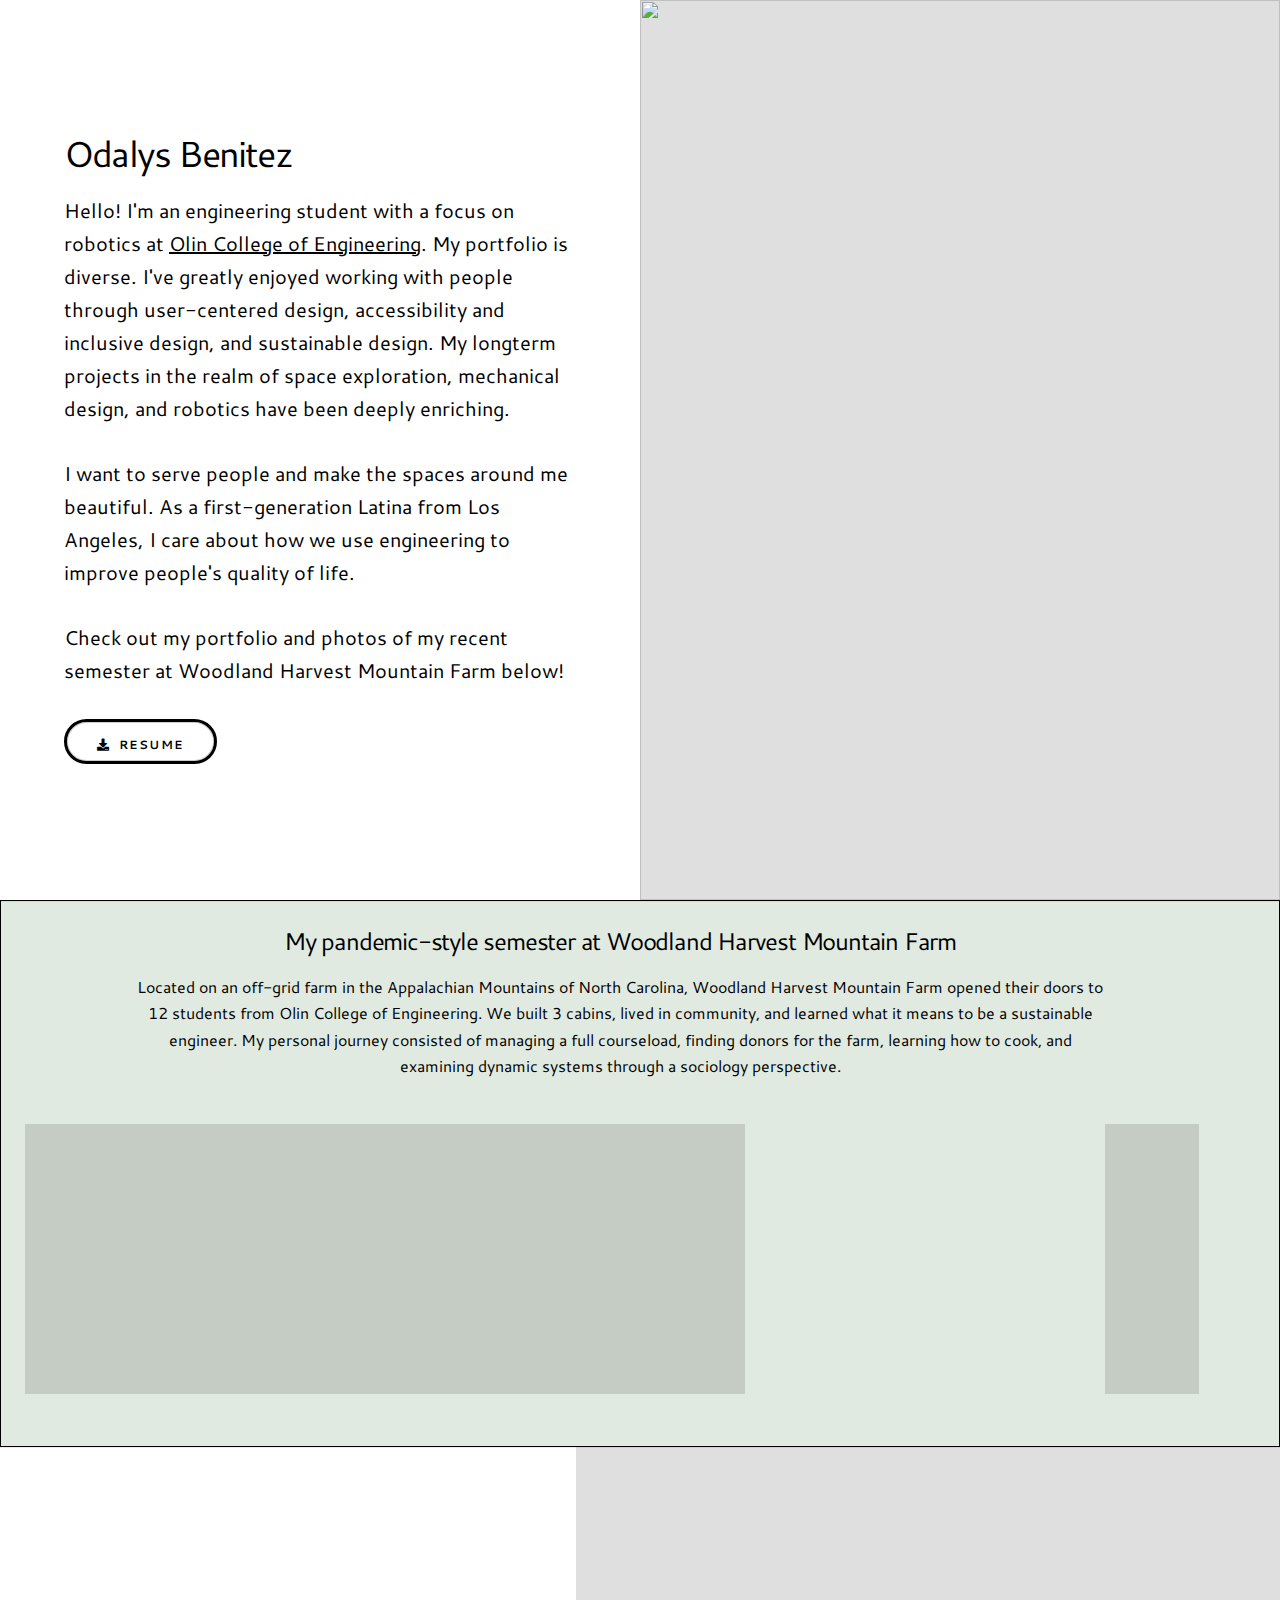
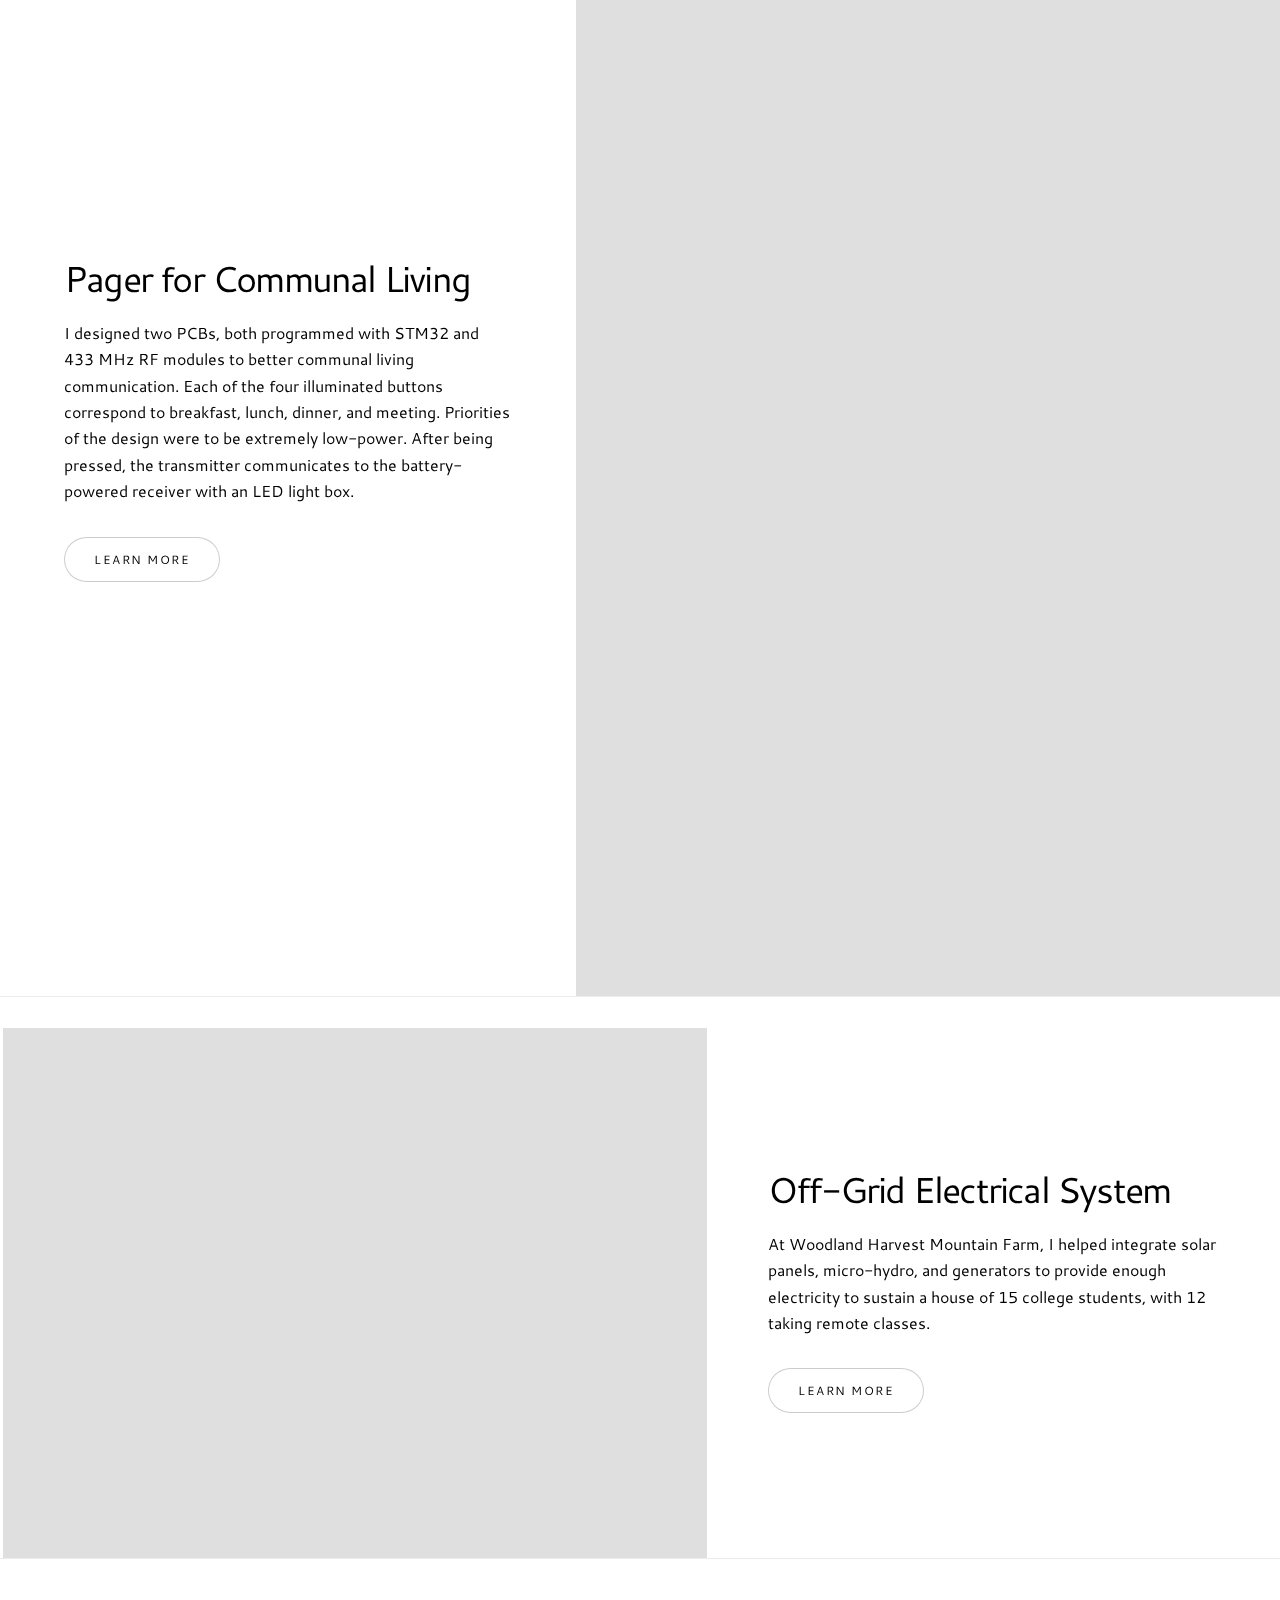
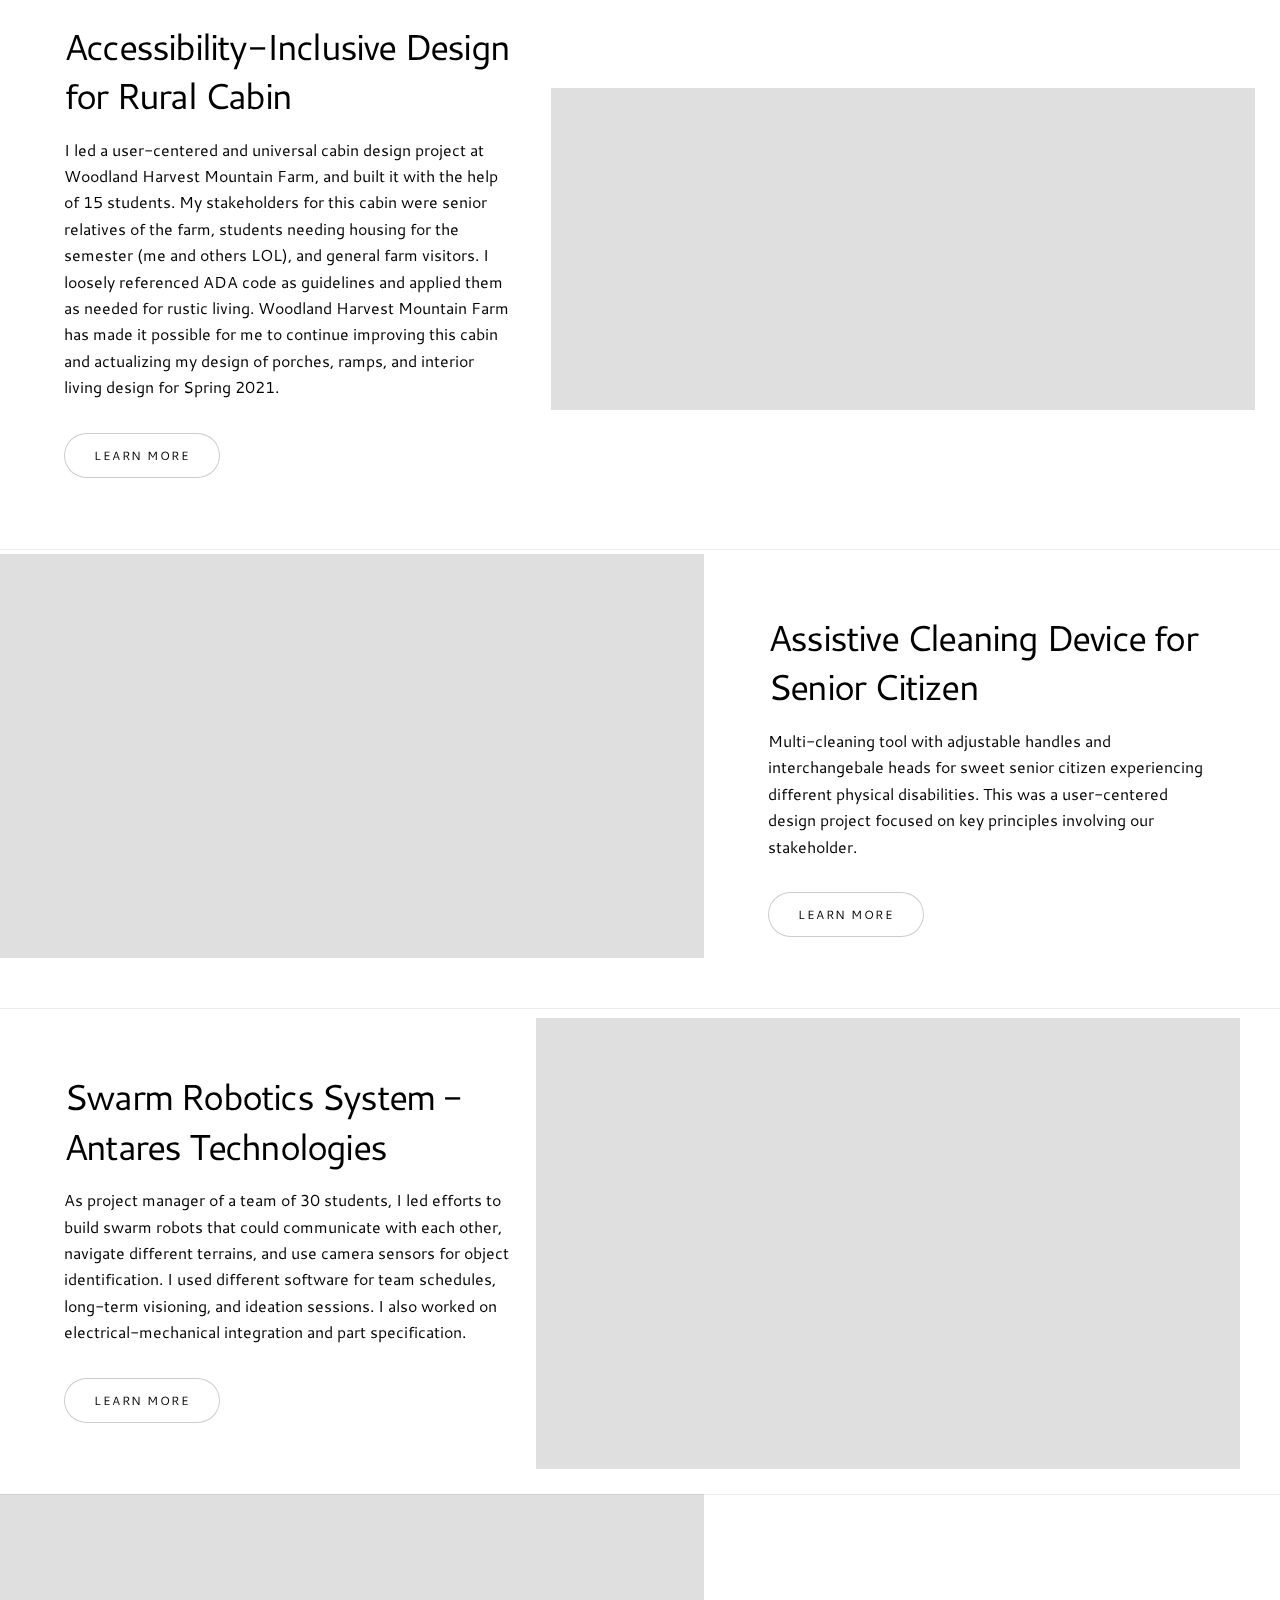
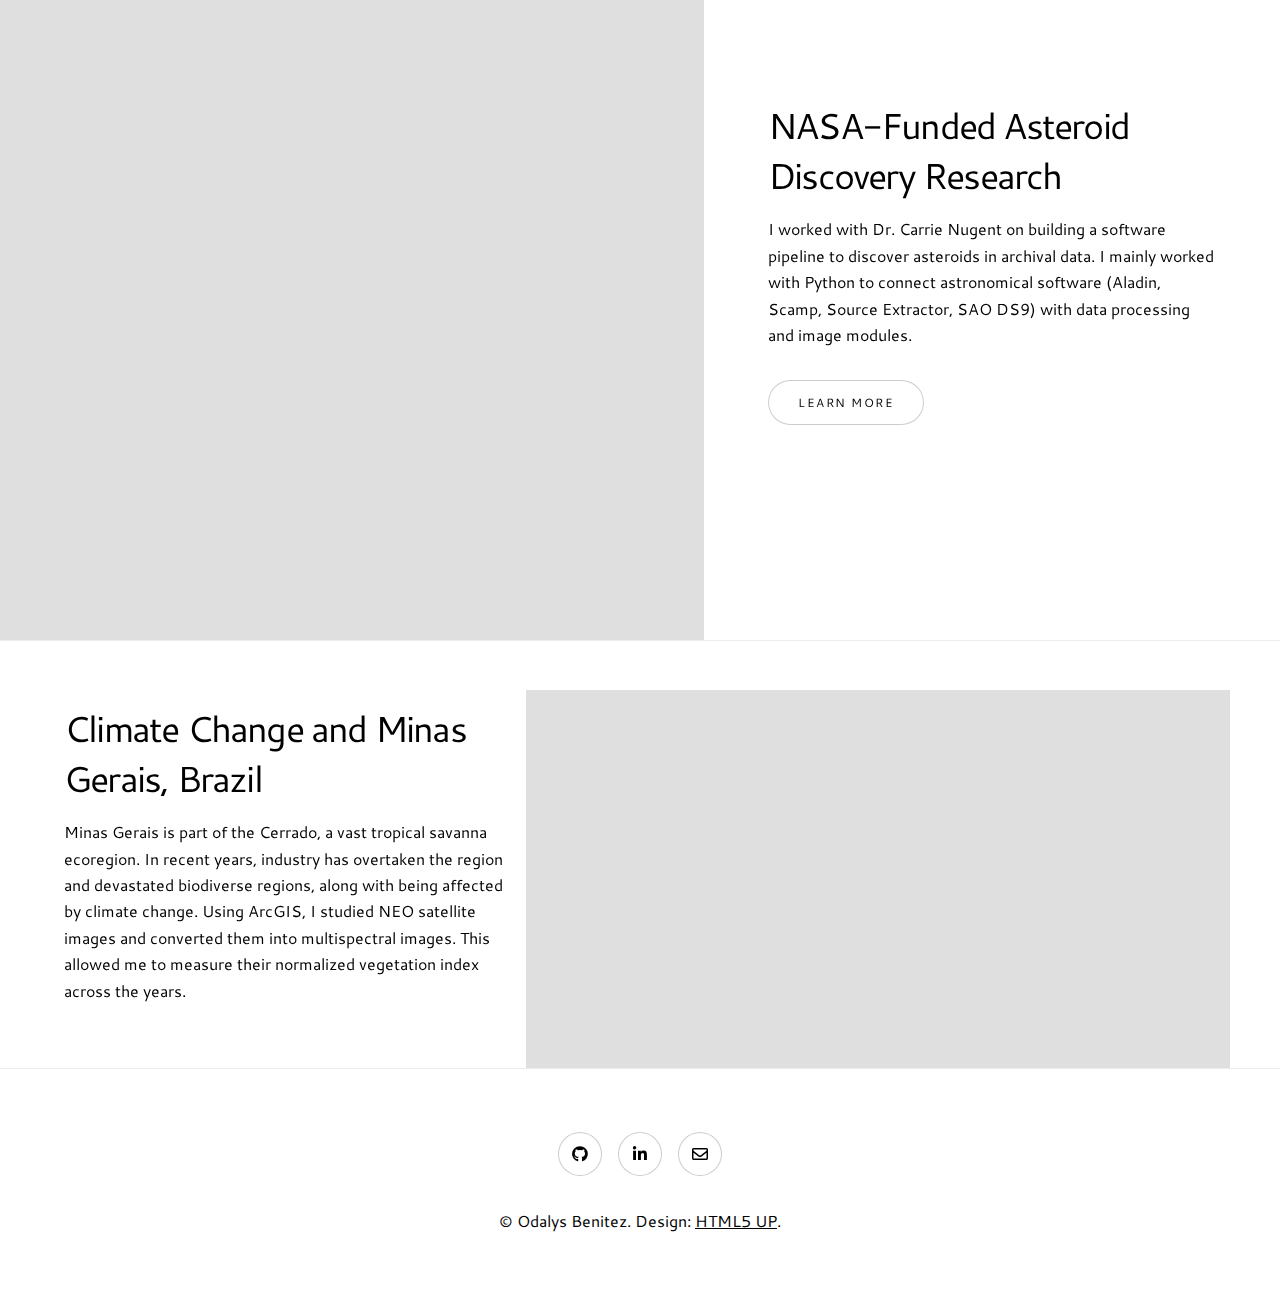
==== Odi_Website/index.html @ 3c89a39d "Adding website" ====
<!DOCTYPE HTML>
<!--
	Story by HTML5 UP
	html5up.net | @ajlkn
	Free for personal and commercial use under the CCA 3.0 license (html5up.net/license)
-->
<html>
	<head>
		<title>Odalys Benitez </title>
		<meta charset="utf-8" />
		<meta name="viewport" content="width=device-width, initial-scale=1, user-scalable=no" />
		<link rel="stylesheet" href="assets/css/main.css" />
		<noscript><link rel="stylesheet" href="assets/css/noscript.css" /></noscript>
		<link rel="shortcut icon" href="images/odi.jpg"> <!--this is your website icon-->
		
	</head>
	<body class="is-preload">

		<!-- Wrapper -->
			<div id="wrapper" class="divided">




				<!-- One -->
					<section class="banner style1 orient-left content-align-left image-position-right fullscreen onload-image-fade-in onload-content-fade-right">
						<div class="content">
							<h2 style="">Odalys Benitez</h2>
							<p class="major">Hello! I'm an engineering student with a focus on robotics at  <a href="https://www.olin.edu">Olin College of Engineering</a>. My portfolio is diverse. I've greatly enjoyed working with people through user-centered design, accessibility and inclusive design, and sustainable design. My longterm projects in the realm of space exploration, mechanical design, and robotics have been deeply enriching. 

							<p class = "major"> I want to serve people and make the spaces around me beautiful. As a first-generation Latina from Los Angeles, I care about how we use engineering to improve people's quality of life.</p>
							<p class = "major"> Check out my portfolio and photos of my recent semester at Woodland Harvest Mountain Farm below! </p>
							<ul class="actions stacked" class="icons">
								<li><a href="#first" style="font-weight:800; border:solid 3px;"class="button icon solid style1 fa-download" class="button fit wide"  >Resume</a></li>
							</ul>
						</div>
						<div class="image">
							<img src="images/28.JPG" alt="" />
						</div>
					</section>
				<!-- Recent Update -->
					<section style= "background-color:#E1EAE1; border-style:solid; border-width:thin thin;" class="wrapper style1 align-center">
						<div style="padding:1.5rem 3rem 0.3rem 0.5rem;" class="inner">
							<h3 style="font-weight:400">My pandemic-style semester at Woodland Harvest Mountain Farm</h3>
							<p>Located on an off-grid farm in the Appalachian Mountains of North Carolina, Woodland Harvest Mountain Farm opened their doors to 12 students from Olin College of Engineering. We built 3 cabins, lived in community, and learned what it means to be a sustainable engineer. My personal journey consisted of managing a full courseload, finding donors for the farm, learning how to cook, and examining dynamic systems through a sociology perspective.</p>
						</div>

						<!-- Gallery -->
							<div style="padding:0.5rem 5rem 3rem 1.5rem;"class="gallery style2 medium lightbox onscroll-fade-in">
								<article>
									<a href="images/gallery/fulls/build.JPG" class="image">
										<img src="images/gallery/thumbs/build.JPG" alt="" />
									</a>
									<div class="caption">
										<h3>Building Wall Frames</h3>
										<p>After modeling our cabins, allocating placements for windows and doors, and double checking dimensions, we created technical sheets for building our wall frames. Then, we got to hammering. </p>
										<ul class="actions fixed">
											<li><span class="button small">Details</span></li>
										</ul>
									</div>
								</article>
								<article>
									<a href="images/gallery/fulls/lisaande.jpg" class="image">
										<img src="images/gallery/thumbs/lisaande.jpg" alt="" />
									</a>
									<div class="caption">
										<h3>Lisa and Elizabeth</h3>
										<p>Our amazing farm hosts are two gay women with extensive experienced in building, creating community, and all things life. They guided us through building the cabins and other miscellaneous endeavours.</p>
										<ul class="actions fixed">
											<li><span class="button small">Details</span></li>
										</ul>
									</div>
								</article>
								<article>
									<a href="images/gallery/fulls/meeting.jpg" class="image">
										<img src="images/gallery/thumbs/meeting.jpg" alt="" />
									</a>
									<div class="caption">
										<h3>Communal Meetings</h3>
										<p>We met every week to decide our work plan and engage in contemplative practices. </p>
										<ul class="actions fixed">
											<li><span class="button small">Details</span></li>
										</ul>
									</div>
								</article>
								<article>
									<a href="images/gallery/fulls/octa.JPG" class="image">
										<img src="images/gallery/thumbs/octa.JPG" alt="" />
									</a>
									<div class="caption">
										<h3>Octagon Floor Frame</h3>
										<p></p>
										<ul class="actions fixed">
											<li><span class="button small">Details</span></li>
										</ul>
									</div>
								</article>
								<article>
									<a href="images/gallery/fulls/odiandjas.jpg" class="image">
										<img src="images/gallery/thumbs/odiandjas.jpg" alt="" />
									</a>
									<div class="caption">
										<h3>Digging Post Holes! </h3>
										<p>I never thought I could dig a hole two meters down, but it's a must to keep your buildings safe and secure.</p>
										<ul class="actions fixed">
											<li><span class="button small">Details</span></li>
										</ul>
									</div>
								</article>
								<article>
									<a href="images/gallery/fulls/odiandjas2.jpg" class="image">
										<img src="images/gallery/thumbs/odiandjas2.jpg" alt="" />
									</a>
									<div class="caption">
										<h3>3D Modeling</h3>
										<p>Modeling and checking dimensions was important for keeping error costs at a minimum. A wrong measurement can lead to dozens of dollars wasted on a bad lumber cut.</p>
										<ul class="actions fixed">
											<li><span class="button small">Details</span></li>
										</ul>
									</div>
								</article>
								<article>
									<a href="images/gallery/fulls/odi.jpg" class="image">
										<img src="images/gallery/thumbs/odi.jpg" alt="" />
									</a>
									<div class="caption">
										<h3>Light Straw Clay</h3>
										<p>Our ecofriendly insulation started with mixing clay to apply to straw. We aimed to get a thick consistency where we couldn't see our fingerprints if we dipped our fingers in.</p>
										<ul class="actions fixed">
											<li><span class="button small">Details</span></li>
										</ul>
									</div>
								</article>
								<article>
									<a href="images/gallery/fulls/turbine.jpg" class="image">
										<img src="images/gallery/thumbs/turbine.jpg" alt="" />
									</a>
									<div class="caption">
										<h3>Micro Hydro</h3>
										<p>The farm's property expands over an immense difference in altitude. This allows for a great output of constant energy when we can't rely on solar panels. </p>
										<ul class="actions fixed">
											<li><span class="button small">Details</span></li>
										</ul>
									</div>
								</article>
								<article>
									<a href="images/gallery/fulls/pickthis6.JPG" class="image">
										<img src="images/gallery/thumbs/pickthis6.JPG" alt="" />
									</a>
									<div class="caption">
										<h3>Implementing Light Straw Clay</h3>
										<p>Adding the light straw clay to our buildings was a whole meticulous process involving some tamping and frequent batches of light straw clay made at different stations.</p>
										<ul class="actions fixed">
											<li><span class="button small">Details</span></li>
										</ul>
									</div>
								</article>
								<article>
									<a href="images/gallery/fulls/drill.jpg" class="image">
										<img src="images/gallery/thumbs/drill.jpg" alt="" />
									</a>
									<div class="caption">
										<h3>Rafters</h3>
										<p>Assembling durable rafters was tedious, but Lisa and Elizabeth's guidance made the process go smoothly.</p>
										<ul class="actions fixed">
											<li><span class="button small">Details</span></li>
										</ul>
									</div>
								</article>
								<article>
									<a href="images/gallery/fulls/crones.jpg" class="image">
										<img src="images/gallery/thumbs/crones.jpg" alt="" />
									</a>
									<div class="caption">
										<h3>Crone'Cabin</h3>
										<p>Modeled with accessibility and inclusivity in mind.</p>
										<ul class="actions fixed">
											<li><span class="button small">Details</span></li>
										</ul>
									</div>
								</article>
								<article>
									<a href="images/gallery/fulls/ocatgon.jpg" class="image">
										<img src="images/gallery/thumbs/octagon.jpg" alt="" />
									</a>
									<div class="caption">
										<h3>Octagon Cabin</h3>
										<p>Beautiful housing for several students and a loft!</p>
										<ul class="actions fixed">
											<li><span class="button small">Details</span></li>
										</ul>
									</div>
								</article>
							</div>

					</section>
				<!-- Two -->
					<section class="spotlight style1 orient-left content-align-left image-position-center onscroll-image-fade-in" id="first">
						<div class="content">
							<h2>Pager for Communal Living</h2>
							<p>I designed two PCBs, both programmed with STM32 and 433 MHz RF modules to better communal living communication. Each of the four illuminated buttons correspond to breakfast, lunch, dinner, and meeting. Priorities of the design were to be extremely low-power. After being pressed, the transmitter communicates to the battery-powered receiver with an LED light box. </p>
							<ul class="actions stacked">
								<li><a href="Pagerboi1.html" class="button">Learn More</a></li>
							</ul>
						</div>
						<div class="image">
							<img src="images/PCBS.png" alt="" />
						</div>
					</section>		
				<!-- Three -->
					<section style ="padding-top:2rem; border-width:thick;" class="spotlight style1 orient-right content-align-left image-position-center onscroll-image-fade-in">
						<div class="content">
							<h2>Off-Grid Electrical System </h2>
							<p>At Woodland Harvest Mountain Farm, I helped integrate solar panels, micro-hydro, and generators to provide enough electricity to sustain a house of 15 college students, with 12 taking remote classes.</p>
							<ul class="actions stacked">
								<li><a href="Off-gridboi.html" class="button">Learn More</a></li>
							</ul>
						</div>
						<div style="left:3px; top:0px;" class="image">
							<img src="images/Power system layout1.png" alt="" />
						</div>
					</section>
				<!-- Four -->
					<section class="spotlight style1 orient-left content-align-left image-position-center onscroll-image-fade-in" id="first">
						<div class="content">
							<h2>Accessibility-Inclusive Design for Rural Cabin</h2>
							<p>I led a user-centered and universal cabin design project at Woodland Harvest Mountain Farm, and built it with the help of 15 students. My stakeholders for this cabin were senior relatives of the farm, students needing housing for the semester (me and others LOL), and general farm visitors. I loosely referenced ADA code as guidelines and applied them as needed for rustic living. Woodland Harvest Mountain Farm has made it possible for me to continue improving this cabin and actualizing my design of porches, ramps, and interior living design for Spring 2021. </p>
							<ul class="actions stacked">
								<li><a href="Accessiblehousingboi.html" class="button">Learn More</a></li>
							</ul>
						</div>
						<div style="right:25px; top:130px;" class="image">
							<img src="images/accessibility.png" alt="" />
						</div>
					</section>
				<!-- Five  -->
					<section class="spotlight style1 orient-right content-align-left image-position-center onscroll-image-fade-in">
						<div class="content">
							<h2>Assistive Cleaning Device for Senior Citizen</h2>
							<p>Multi-cleaning tool with adjustable handles and interchangebale heads for sweet senior citizen experiencing different physical disabilities. This was a user-centered design project focused on key principles involving our stakeholder.</p>
							<ul class="actions stacked">
								<li><a href="Accessibledeviceboi.html" class="button">Learn More</a></li>
							</ul>
						</div>
						<div style="top:5px;" class="image">
							<img src="images/E4H.jpg" alt="" />
						</div>
					</section>

				<!-- Six -->
					<section class="spotlight style1 orient-left content-align-left image-position-center onscroll-image-fade-in" id="first">
						<div class="content">
							<h2>Swarm Robotics System - Antares Technologies</h2>
							<p>As project manager of a team of 30  students, I led efforts to build swarm robots that could communicate with each other, navigate different terrains, and use camera sensors for object identification. I used different software for team schedules, long-term visioning, and ideation sessions. I also worked on electrical-mechanical integration and part specification.</p>
							<ul class="actions stacked">
								<li><a href="Antaresboi.html" class="button">Learn More</a></li>
							</ul>
						</div>
						<div style="top:10px; right:40px;" class="image">
							<img src="images/antares.jpg" alt="" />
						</div>
					</section>

				<!-- Seven -->
					<section class="spotlight style1 orient-right content-align-left image-position-center onscroll-image-fade-in">
						<div class="content">
							<h2>NASA-Funded Asteroid Discovery Research</h2>
							<p>I worked with Dr. Carrie Nugent on building a software pipeline to discover asteroids in archival data. I mainly worked with Python to connect astronomical software (Aladin, Scamp, Source Extractor, SAO DS9) with data processing and image modules.</p>
							<ul class="actions stacked">
								<li><a href="Findingasteroidsboi.html" class="button">Learn More</a></li>
							</ul>
						</div>
						<div class="image">
							<img src="images/asteroid.png" alt="" />
						</div>
					</section>

				<!-- Eight -->
					<section class="spotlight style1 orient-left content-align-left image-position-center onscroll-image-fade-in">
						<div class="content">
							<h2>Climate Change and Minas Gerais, Brazil</h2>
							<p>Minas Gerais is part of the Cerrado, a vast tropical savanna ecoregion. In recent years, industry has overtaken the region and devastated biodiverse regions, along with being affected by climate change. Using ArcGIS, I studied NEO satellite images and converted them into multispectral images. This allowed me to measure their normalized vegetation index across the years.  </p>
						</div>
						<div style="top:50px; right:50px;" class="image">
							<img src="images/climatechangeminas.jpg" alt="" />
						</div>
					</section>



				<!-- Footer -->
					<footer class="wrapper style1 align-center">
						<div class="inner">
							<ul class="icons">
								<li><a href="#" class="icon brands style2 fa-github"><span class="label">Github</span></a></li>
								<li><a href="#" class="icon brands style2 fa-linkedin-in"><span class="label">LinkedIn</span></a></li>
								<li><a href="mailto: obenitez@olin.edu" class="icon style2 fa-envelope"><span class="label">Email</span></a></li>
							</ul>
							<p>&copy; Odalys Benitez. Design: <a href="https://html5up.net">HTML5 UP</a>.</p>
						</div>
					</footer>

			</div>

		<!-- Scripts -->
			<script src="assets/js/jquery.min.js"></script>
			<script src="assets/js/jquery.scrollex.min.js"></script>
			<script src="assets/js/jquery.scrolly.min.js"></script>
			<script src="assets/js/browser.min.js"></script>
			<script src="assets/js/breakpoints.min.js"></script>
			<script src="assets/js/util.js"></script>
			<script src="assets/js/main.js"></script>

	</body>
</html>
---- Odi_Website/assets/css/main.css ----
@import url(fontawesome-all.min.css);
@import url("https://fonts.googleapis.com/css?family=Cantarell");

/*
	Story by HTML5 UP
	html5up.net | @ajlkn
	Free for personal and commercial use under the CCA 3.0 license (html5up.net/license)
*/

html, body, div, span, applet, object,
iframe, h1, h2, h3, h4, h5, h6, p, blockquote,
pre, a, abbr, acronym, address, big, cite,
code, del, dfn, em, img, ins, kbd, q, s, samp,
small, strike, strong, sub, sup, tt, var, b,
u, i, center, dl, dt, dd, ol, ul, li, fieldset,
form, label, legend, table, caption, tbody,
tfoot, thead, tr, th, td, article, aside,
canvas, details, embed, figure, figcaption,
footer, header, hgroup, menu, nav, output, ruby,
section, summary, time, mark, audio, video {
	margin: 0;
	padding: 0;
	border: 0;
	font-size: 100%;
	font: inherit;
	vertical-align: baseline;}

article, aside, details, figcaption, figure,
footer, header, hgroup, menu, nav, section {
	display: block;}

body {
	line-height: 1;
}

ol, ul {
	list-style: none;
}

blockquote, q {
	quotes: none;
}

	blockquote:before, blockquote:after, q:before, q:after {
		content: '';
		content: none;
	}

table {
	border-collapse: collapse;
	border-spacing: 0;
}

body {
	-webkit-text-size-adjust: none;
}

mark {
	background-color: transparent;
	color: inherit;
}

input::-moz-focus-inner {
	border: 0;
	padding: 0;
}

input, select, textarea {
	-moz-appearance: none;
	-webkit-appearance: none;
	-ms-appearance: none;
	appearance: none;
}

/* Basic */

	@-ms-viewport {
		width: device-width;
	}

	body {
		-ms-overflow-style: scrollbar;
	}

	@media screen and (max-width: 480px) {

		html, body {
			min-width: 320px;
		}

	}

	html {
		box-sizing: border-box;
	}

	*, *:before, *:after {
		box-sizing: inherit;
	}

	body {
		background: #ffffff;
	}

		body.is-preload *, body.is-preload *:before, body.is-preload *:after {
			-moz-animation: none !important;
			-webkit-animation: none !important;
			-ms-animation: none !important;
			animation: none !important;
			-moz-transition: none !important;
			-webkit-transition: none !important;
			-ms-transition: none !important;
			transition: none !important;
		}

/* Type */

	html {
		font-size: 18pt;
	}

		@media screen and (max-width: 1680px) {

			html {
				font-size: 14pt;
			}

		}

		@media screen and (max-width: 1280px) {

			html {
				font-size: 12pt;
			}

		}

		@media screen and (max-width: 736px) {

			html {
				font-size: 11pt;
			}

		}

		@media screen and (max-width: 360px) {

			html {
				font-size: 10pt;
			}

		}

	body {
		background-color: #ffffff;
		color: #000000;
	}

	body, input, select, textarea {
		font-family: "Cantarell", Helvetica, sans-serif;
		font-size: 1rem;
		font-weight: 300;
		line-height: 1.65;
	}

	a {
		-moz-transition: color 0.2s ease-in-out;
		-webkit-transition: color 0.2s ease-in-out;
		-ms-transition: color 0.2s ease-in-out;
		transition: color 0.2s ease-in-out;
		text-decoration: underline;
	}

		a:hover {
			text-decoration: none;
		}

	strong, b {
		font-weight: 400;
	}

	em, i {
		font-style: italic;
	}

	p {
		margin: 0 0 2rem 0;
	}

		p.major {
			font-size: 1.25rem;
		}

	h1, h2, h3, h4, h5, h6 {
		font-weight: 300;
		line-height: 1.375;
		letter-spacing: -0.05em;
		margin: 0 0 1rem 0;
	}

		h1 a, h2 a, h3 a, h4 a, h5 a, h6 a {
			color: inherit;
			text-decoration: none;
		}

	h1 {
		font-size: 3.5rem;
		line-height: 1.2;
	}

	h2 {
		font-size: 2.25rem;
	}

	h3 {
		font-size: 1.5rem;
	}

	h4 {
		font-size: 1.1rem;
	}

	h5 {
		font-size: 0.9rem;
	}

	h6 {
		font-size: 0.7rem;
	}

	sub {
		font-size: 0.8rem;
		position: relative;
		top: 0.5rem;
	}

	sup {
		font-size: 0.8rem;
		position: relative;
		top: -0.5rem;
	}

	blockquote {
		border-left: solid 4px;
		font-style: italic;
		margin: 0 0 2rem 0;
		padding: 0.5rem 0 0.5rem 2rem;
	}

	code {
		border-radius: 4px;
		font-family: "Courier New", monospace;
		font-size: 0.9em;
		margin: 0 0.25rem;
		padding: 0.25rem 0.325rem;
	}

	pre {
		-webkit-overflow-scrolling: touch;
		font-family: "Courier New", monospace;
		font-size: 0.9em;
		margin: 0 0 2rem 0;
	}

		pre code {
			display: block;
			line-height: 1.5;
			padding: 0.75rem 1rem;
			overflow-x: auto;
		}

	hr {
		border: 0;
		border-bottom: solid 1px;
		margin: 2.5rem 0;
	}

		hr.major {
			margin: 3.5rem 0;
		}

	.align-left {
		text-align: left;
	}

	.align-center {
		text-align: center;
	}

	.align-right {
		text-align: right;
	}

	@media screen and (max-width: 736px) {

		p.major {
			font-size: 1.1rem;
		}

		h1 {
			font-size: 2.5rem;
		}

		h2 {
			font-size: 2rem;
		}

		h3 {
			font-size: 1.25rem;
		}

		h4 {
			font-size: 1rem;
		}

	}

	input, select, textarea {
		color: #000000;
	}

	a {
		color: #000000;
	}

		a:hover {
			color: #47D3E5;
		}

	strong, b {
		color: #000000;
	}

	h1, h2, h3, h4, h5, h6 {
		color: #000000;
	}

	blockquote {
		border-left-color: rgba(0, 0, 0, 0.2);
	}

	code {
		background: rgba(0, 0, 0, 0.05);
		border-color: rgba(0, 0, 0, 0.2);
	}

	hr {
		border-bottom-color: rgba(0, 0, 0, 0.2);
	}

/* Row */

	.row {
		display: flex;
		flex-wrap: wrap;
		box-sizing: border-box;
		align-items: stretch;
	}

		.row > * {
			box-sizing: border-box;
		}

		.row.gtr-uniform > * > :last-child {
			margin-bottom: 0;
		}

		.row.aln-left {
			justify-content: flex-start;
		}

		.row.aln-center {
			justify-content: center;
		}

		.row.aln-right {
			justify-content: flex-end;
		}

		.row.aln-top {
			align-items: flex-start;
		}

		.row.aln-middle {
			align-items: center;
		}

		.row.aln-bottom {
			align-items: flex-end;
		}

		.row > .imp {
			order: -1;
		}

		.row > .col-1 {
			width: 8.33333%;
		}

		.row > .off-1 {
			margin-left: 8.33333%;
		}

		.row > .col-2 {
			width: 16.66667%;
		}

		.row > .off-2 {
			margin-left: 16.66667%;
		}

		.row > .col-3 {
			width: 25%;
		}

		.row > .off-3 {
			margin-left: 25%;
		}

		.row > .col-4 {
			width: 33.33333%;
		}

		.row > .off-4 {
			margin-left: 33.33333%;
		}

		.row > .col-5 {
			width: 41.66667%;
		}

		.row > .off-5 {
			margin-left: 41.66667%;
		}

		.row > .col-6 {
			width: 50%;
		}

		.row > .off-6 {
			margin-left: 50%;
		}

		.row > .col-7 {
			width: 58.33333%;
		}

		.row > .off-7 {
			margin-left: 58.33333%;
		}

		.row > .col-8 {
			width: 66.66667%;
		}

		.row > .off-8 {
			margin-left: 66.66667%;
		}

		.row > .col-9 {
			width: 75%;
		}

		.row > .off-9 {
			margin-left: 75%;
		}

		.row > .col-10 {
			width: 83.33333%;
		}

		.row > .off-10 {
			margin-left: 83.33333%;
		}

		.row > .col-11 {
			width: 91.66667%;
		}

		.row > .off-11 {
			margin-left: 91.66667%;
		}

		.row > .col-12 {
			width: 100%;
		}

		.row > .off-12 {
			margin-left: 100%;
		}

		.row.gtr-0 {
			margin-top: 0;
			margin-left: 0rem;
		}

			.row.gtr-0 > * {
				padding: 0 0 0 0rem;
			}

			.row.gtr-0.gtr-uniform {
				margin-top: 0rem;
			}

				.row.gtr-0.gtr-uniform > * {
					padding-top: 0rem;
				}

		.row.gtr-25 {
			margin-top: 0;
			margin-left: -0.5rem;
		}

			.row.gtr-25 > * {
				padding: 0 0 0 0.5rem;
			}

			.row.gtr-25.gtr-uniform {
				margin-top: -0.5rem;
			}

				.row.gtr-25.gtr-uniform > * {
					padding-top: 0.5rem;
				}

		.row.gtr-50 {
			margin-top: 0;
			margin-left: -1rem;
		}

			.row.gtr-50 > * {
				padding: 0 0 0 1rem;
			}

			.row.gtr-50.gtr-uniform {
				margin-top: -1rem;
			}

				.row.gtr-50.gtr-uniform > * {
					padding-top: 1rem;
				}

		.row {
			margin-top: 0;
			margin-left: -2rem;
		}

			.row > * {
				padding: 0 0 0 2rem;
			}

			.row.gtr-uniform {
				margin-top: -2rem;
			}

				.row.gtr-uniform > * {
					padding-top: 2rem;
				}

		.row.gtr-150 {
			margin-top: 0;
			margin-left: -3rem;
		}

			.row.gtr-150 > * {
				padding: 0 0 0 3rem;
			}

			.row.gtr-150.gtr-uniform {
				margin-top: -3rem;
			}

				.row.gtr-150.gtr-uniform > * {
					padding-top: 3rem;
				}

		.row.gtr-200 {
			margin-top: 0;
			margin-left: -4rem;
		}

			.row.gtr-200 > * {
				padding: 0 0 0 4rem;
			}

			.row.gtr-200.gtr-uniform {
				margin-top: -4rem;
			}

				.row.gtr-200.gtr-uniform > * {
					padding-top: 4rem;
				}

		@media screen and (max-width: 1680px) {

			.row {
				display: flex;
				flex-wrap: wrap;
				box-sizing: border-box;
				align-items: stretch;
			}

				.row > * {
					box-sizing: border-box;
				}

				.row.gtr-uniform > * > :last-child {
					margin-bottom: 0;
				}

				.row.aln-left {
					justify-content: flex-start;
				}

				.row.aln-center {
					justify-content: center;
				}

				.row.aln-right {
					justify-content: flex-end;
				}

				.row.aln-top {
					align-items: flex-start;
				}

				.row.aln-middle {
					align-items: center;
				}

				.row.aln-bottom {
					align-items: flex-end;
				}

				.row > .imp-xlarge {
					order: -1;
				}

				.row > .col-1-xlarge {
					width: 8.33333%;
				}

				.row > .off-1-xlarge {
					margin-left: 8.33333%;
				}

				.row > .col-2-xlarge {
					width: 16.66667%;
				}

				.row > .off-2-xlarge {
					margin-left: 16.66667%;
				}

				.row > .col-3-xlarge {
					width: 25%;
				}

				.row > .off-3-xlarge {
					margin-left: 25%;
				}

				.row > .col-4-xlarge {
					width: 33.33333%;
				}

				.row > .off-4-xlarge {
					margin-left: 33.33333%;
				}

				.row > .col-5-xlarge {
					width: 41.66667%;
				}

				.row > .off-5-xlarge {
					margin-left: 41.66667%;
				}

				.row > .col-6-xlarge {
					width: 50%;
				}

				.row > .off-6-xlarge {
					margin-left: 50%;
				}

				.row > .col-7-xlarge {
					width: 58.33333%;
				}

				.row > .off-7-xlarge {
					margin-left: 58.33333%;
				}

				.row > .col-8-xlarge {
					width: 66.66667%;
				}

				.row > .off-8-xlarge {
					margin-left: 66.66667%;
				}

				.row > .col-9-xlarge {
					width: 75%;
				}

				.row > .off-9-xlarge {
					margin-left: 75%;
				}

				.row > .col-10-xlarge {
					width: 83.33333%;
				}

				.row > .off-10-xlarge {
					margin-left: 83.33333%;
				}

				.row > .col-11-xlarge {
					width: 91.66667%;
				}

				.row > .off-11-xlarge {
					margin-left: 91.66667%;
				}

				.row > .col-12-xlarge {
					width: 100%;
				}

				.row > .off-12-xlarge {
					margin-left: 100%;
				}

				.row.gtr-0 {
					margin-top: 0;
					margin-left: 0rem;
				}

					.row.gtr-0 > * {
						padding: 0 0 0 0rem;
					}

					.row.gtr-0.gtr-uniform {
						margin-top: 0rem;
					}

						.row.gtr-0.gtr-uniform > * {
							padding-top: 0rem;
						}

				.row.gtr-25 {
					margin-top: 0;
					margin-left: -0.5rem;
				}

					.row.gtr-25 > * {
						padding: 0 0 0 0.5rem;
					}

					.row.gtr-25.gtr-uniform {
						margin-top: -0.5rem;
					}

						.row.gtr-25.gtr-uniform > * {
							padding-top: 0.5rem;
						}

				.row.gtr-50 {
					margin-top: 0;
					margin-left: -1rem;
				}

					.row.gtr-50 > * {
						padding: 0 0 0 1rem;
					}

					.row.gtr-50.gtr-uniform {
						margin-top: -1rem;
					}

						.row.gtr-50.gtr-uniform > * {
							padding-top: 1rem;
						}

				.row {
					margin-top: 0;
					margin-left: -2rem;
				}

					.row > * {
						padding: 0 0 0 2rem;
					}

					.row.gtr-uniform {
						margin-top: -2rem;
					}

						.row.gtr-uniform > * {
							padding-top: 2rem;
						}

				.row.gtr-150 {
					margin-top: 0;
					margin-left: -3rem;
				}

					.row.gtr-150 > * {
						padding: 0 0 0 3rem;
					}

					.row.gtr-150.gtr-uniform {
						margin-top: -3rem;
					}

						.row.gtr-150.gtr-uniform > * {
							padding-top: 3rem;
						}

				.row.gtr-200 {
					margin-top: 0;
					margin-left: -4rem;
				}

					.row.gtr-200 > * {
						padding: 0 0 0 4rem;
					}

					.row.gtr-200.gtr-uniform {
						margin-top: -4rem;
					}

						.row.gtr-200.gtr-uniform > * {
							padding-top: 4rem;
						}

		}

		@media screen and (max-width: 1280px) {

			.row {
				display: flex;
				flex-wrap: wrap;
				box-sizing: border-box;
				align-items: stretch;
			}

				.row > * {
					box-sizing: border-box;
				}

				.row.gtr-uniform > * > :last-child {
					margin-bottom: 0;
				}

				.row.aln-left {
					justify-content: flex-start;
				}

				.row.aln-center {
					justify-content: center;
				}

				.row.aln-right {
					justify-content: flex-end;
				}

				.row.aln-top {
					align-items: flex-start;
				}

				.row.aln-middle {
					align-items: center;
				}

				.row.aln-bottom {
					align-items: flex-end;
				}

				.row > .imp-large {
					order: -1;
				}

				.row > .col-1-large {
					width: 8.33333%;
				}

				.row > .off-1-large {
					margin-left: 8.33333%;
				}

				.row > .col-2-large {
					width: 16.66667%;
				}

				.row > .off-2-large {
					margin-left: 16.66667%;
				}

				.row > .col-3-large {
					width: 25%;
				}

				.row > .off-3-large {
					margin-left: 25%;
				}

				.row > .col-4-large {
					width: 33.33333%;
				}

				.row > .off-4-large {
					margin-left: 33.33333%;
				}

				.row > .col-5-large {
					width: 41.66667%;
				}

				.row > .off-5-large {
					margin-left: 41.66667%;
				}

				.row > .col-6-large {
					width: 50%;
				}

				.row > .off-6-large {
					margin-left: 50%;
				}

				.row > .col-7-large {
					width: 58.33333%;
				}

				.row > .off-7-large {
					margin-left: 58.33333%;
				}

				.row > .col-8-large {
					width: 66.66667%;
				}

				.row > .off-8-large {
					margin-left: 66.66667%;
				}

				.row > .col-9-large {
					width: 75%;
				}

				.row > .off-9-large {
					margin-left: 75%;
				}

				.row > .col-10-large {
					width: 83.33333%;
				}

				.row > .off-10-large {
					margin-left: 83.33333%;
				}

				.row > .col-11-large {
					width: 91.66667%;
				}

				.row > .off-11-large {
					margin-left: 91.66667%;
				}

				.row > .col-12-large {
					width: 100%;
				}

				.row > .off-12-large {
					margin-left: 100%;
				}

				.row.gtr-0 {
					margin-top: 0;
					margin-left: 0rem;
				}

					.row.gtr-0 > * {
						padding: 0 0 0 0rem;
					}

					.row.gtr-0.gtr-uniform {
						margin-top: 0rem;
					}

						.row.gtr-0.gtr-uniform > * {
							padding-top: 0rem;
						}

				.row.gtr-25 {
					margin-top: 0;
					margin-left: -0.5rem;
				}

					.row.gtr-25 > * {
						padding: 0 0 0 0.5rem;
					}

					.row.gtr-25.gtr-uniform {
						margin-top: -0.5rem;
					}

						.row.gtr-25.gtr-uniform > * {
							padding-top: 0.5rem;
						}

				.row.gtr-50 {
					margin-top: 0;
					margin-left: -1rem;
				}

					.row.gtr-50 > * {
						padding: 0 0 0 1rem;
					}

					.row.gtr-50.gtr-uniform {
						margin-top: -1rem;
					}

						.row.gtr-50.gtr-uniform > * {
							padding-top: 1rem;
						}

				.row {
					margin-top: 0;
					margin-left: -2rem;
				}

					.row > * {
						padding: 0 0 0 2rem;
					}

					.row.gtr-uniform {
						margin-top: -2rem;
					}

						.row.gtr-uniform > * {
							padding-top: 2rem;
						}

				.row.gtr-150 {
					margin-top: 0;
					margin-left: -3rem;
				}

					.row.gtr-150 > * {
						padding: 0 0 0 3rem;
					}

					.row.gtr-150.gtr-uniform {
						margin-top: -3rem;
					}

						.row.gtr-150.gtr-uniform > * {
							padding-top: 3rem;
						}

				.row.gtr-200 {
					margin-top: 0;
					margin-left: -4rem;
				}

					.row.gtr-200 > * {
						padding: 0 0 0 4rem;
					}

					.row.gtr-200.gtr-uniform {
						margin-top: -4rem;
					}

						.row.gtr-200.gtr-uniform > * {
							padding-top: 4rem;
						}

		}

		@media screen and (max-width: 980px) {

			.row {
				display: flex;
				flex-wrap: wrap;
				box-sizing: border-box;
				align-items: stretch;
			}

				.row > * {
					box-sizing: border-box;
				}

				.row.gtr-uniform > * > :last-child {
					margin-bottom: 0;
				}

				.row.aln-left {
					justify-content: flex-start;
				}

				.row.aln-center {
					justify-content: center;
				}

				.row.aln-right {
					justify-content: flex-end;
				}

				.row.aln-top {
					align-items: flex-start;
				}

				.row.aln-middle {
					align-items: center;
				}

				.row.aln-bottom {
					align-items: flex-end;
				}

				.row > .imp-medium {
					order: -1;
				}

				.row > .col-1-medium {
					width: 8.33333%;
				}

				.row > .off-1-medium {
					margin-left: 8.33333%;
				}

				.row > .col-2-medium {
					width: 16.66667%;
				}

				.row > .off-2-medium {
					margin-left: 16.66667%;
				}

				.row > .col-3-medium {
					width: 25%;
				}

				.row > .off-3-medium {
					margin-left: 25%;
				}

				.row > .col-4-medium {
					width: 33.33333%;
				}

				.row > .off-4-medium {
					margin-left: 33.33333%;
				}

				.row > .col-5-medium {
					width: 41.66667%;
				}

				.row > .off-5-medium {
					margin-left: 41.66667%;
				}

				.row > .col-6-medium {
					width: 50%;
				}

				.row > .off-6-medium {
					margin-left: 50%;
				}

				.row > .col-7-medium {
					width: 58.33333%;
				}

				.row > .off-7-medium {
					margin-left: 58.33333%;
				}

				.row > .col-8-medium {
					width: 66.66667%;
				}

				.row > .off-8-medium {
					margin-left: 66.66667%;
				}

				.row > .col-9-medium {
					width: 75%;
				}

				.row > .off-9-medium {
					margin-left: 75%;
				}

				.row > .col-10-medium {
					width: 83.33333%;
				}

				.row > .off-10-medium {
					margin-left: 83.33333%;
				}

				.row > .col-11-medium {
					width: 91.66667%;
				}

				.row > .off-11-medium {
					margin-left: 91.66667%;
				}

				.row > .col-12-medium {
					width: 100%;
				}

				.row > .off-12-medium {
					margin-left: 100%;
				}

				.row.gtr-0 {
					margin-top: 0;
					margin-left: 0rem;
				}

					.row.gtr-0 > * {
						padding: 0 0 0 0rem;
					}

					.row.gtr-0.gtr-uniform {
						margin-top: 0rem;
					}

						.row.gtr-0.gtr-uniform > * {
							padding-top: 0rem;
						}

				.row.gtr-25 {
					margin-top: 0;
					margin-left: -0.5rem;
				}

					.row.gtr-25 > * {
						padding: 0 0 0 0.5rem;
					}

					.row.gtr-25.gtr-uniform {
						margin-top: -0.5rem;
					}

						.row.gtr-25.gtr-uniform > * {
							padding-top: 0.5rem;
						}

				.row.gtr-50 {
					margin-top: 0;
					margin-left: -1rem;
				}

					.row.gtr-50 > * {
						padding: 0 0 0 1rem;
					}

					.row.gtr-50.gtr-uniform {
						margin-top: -1rem;
					}

						.row.gtr-50.gtr-uniform > * {
							padding-top: 1rem;
						}

				.row {
					margin-top: 0;
					margin-left: -2rem;
				}

					.row > * {
						padding: 0 0 0 2rem;
					}

					.row.gtr-uniform {
						margin-top: -2rem;
					}

						.row.gtr-uniform > * {
							padding-top: 2rem;
						}

				.row.gtr-150 {
					margin-top: 0;
					margin-left: -3rem;
				}

					.row.gtr-150 > * {
						padding: 0 0 0 3rem;
					}

					.row.gtr-150.gtr-uniform {
						margin-top: -3rem;
					}

						.row.gtr-150.gtr-uniform > * {
							padding-top: 3rem;
						}

				.row.gtr-200 {
					margin-top: 0;
					margin-left: -4rem;
				}

					.row.gtr-200 > * {
						padding: 0 0 0 4rem;
					}

					.row.gtr-200.gtr-uniform {
						margin-top: -4rem;
					}

						.row.gtr-200.gtr-uniform > * {
							padding-top: 4rem;
						}

		}

		@media screen and (max-width: 736px) {

			.row {
				display: flex;
				flex-wrap: wrap;
				box-sizing: border-box;
				align-items: stretch;
			}

				.row > * {
					box-sizing: border-box;
				}

				.row.gtr-uniform > * > :last-child {
					margin-bottom: 0;
				}

				.row.aln-left {
					justify-content: flex-start;
				}

				.row.aln-center {
					justify-content: center;
				}

				.row.aln-right {
					justify-content: flex-end;
				}

				.row.aln-top {
					align-items: flex-start;
				}

				.row.aln-middle {
					align-items: center;
				}

				.row.aln-bottom {
					align-items: flex-end;
				}

				.row > .imp-small {
					order: -1;
				}

				.row > .col-1-small {
					width: 8.33333%;
				}

				.row > .off-1-small {
					margin-left: 8.33333%;
				}

				.row > .col-2-small {
					width: 16.66667%;
				}

				.row > .off-2-small {
					margin-left: 16.66667%;
				}

				.row > .col-3-small {
					width: 25%;
				}

				.row > .off-3-small {
					margin-left: 25%;
				}

				.row > .col-4-small {
					width: 33.33333%;
				}

				.row > .off-4-small {
					margin-left: 33.33333%;
				}

				.row > .col-5-small {
					width: 41.66667%;
				}

				.row > .off-5-small {
					margin-left: 41.66667%;
				}

				.row > .col-6-small {
					width: 50%;
				}

				.row > .off-6-small {
					margin-left: 50%;
				}

				.row > .col-7-small {
					width: 58.33333%;
				}

				.row > .off-7-small {
					margin-left: 58.33333%;
				}

				.row > .col-8-small {
					width: 66.66667%;
				}

				.row > .off-8-small {
					margin-left: 66.66667%;
				}

				.row > .col-9-small {
					width: 75%;
				}

				.row > .off-9-small {
					margin-left: 75%;
				}

				.row > .col-10-small {
					width: 83.33333%;
				}

				.row > .off-10-small {
					margin-left: 83.33333%;
				}

				.row > .col-11-small {
					width: 91.66667%;
				}

				.row > .off-11-small {
					margin-left: 91.66667%;
				}

				.row > .col-12-small {
					width: 100%;
				}

				.row > .off-12-small {
					margin-left: 100%;
				}

				.row.gtr-0 {
					margin-top: 0;
					margin-left: 0rem;
				}

					.row.gtr-0 > * {
						padding: 0 0 0 0rem;
					}

					.row.gtr-0.gtr-uniform {
						margin-top: 0rem;
					}

						.row.gtr-0.gtr-uniform > * {
							padding-top: 0rem;
						}

				.row.gtr-25 {
					margin-top: 0;
					margin-left: -0.5rem;
				}

					.row.gtr-25 > * {
						padding: 0 0 0 0.5rem;
					}

					.row.gtr-25.gtr-uniform {
						margin-top: -0.5rem;
					}

						.row.gtr-25.gtr-uniform > * {
							padding-top: 0.5rem;
						}

				.row.gtr-50 {
					margin-top: 0;
					margin-left: -1rem;
				}

					.row.gtr-50 > * {
						padding: 0 0 0 1rem;
					}

					.row.gtr-50.gtr-uniform {
						margin-top: -1rem;
					}

						.row.gtr-50.gtr-uniform > * {
							padding-top: 1rem;
						}

				.row {
					margin-top: 0;
					margin-left: -2rem;
				}

					.row > * {
						padding: 0 0 0 2rem;
					}

					.row.gtr-uniform {
						margin-top: -2rem;
					}

						.row.gtr-uniform > * {
							padding-top: 2rem;
						}

				.row.gtr-150 {
					margin-top: 0;
					margin-left: -3rem;
				}

					.row.gtr-150 > * {
						padding: 0 0 0 3rem;
					}

					.row.gtr-150.gtr-uniform {
						margin-top: -3rem;
					}

						.row.gtr-150.gtr-uniform > * {
							padding-top: 3rem;
						}

				.row.gtr-200 {
					margin-top: 0;
					margin-left: -4rem;
				}

					.row.gtr-200 > * {
						padding: 0 0 0 4rem;
					}

					.row.gtr-200.gtr-uniform {
						margin-top: -4rem;
					}

						.row.gtr-200.gtr-uniform > * {
							padding-top: 4rem;
						}

		}

		@media screen and (max-width: 480px) {

			.row {
				display: flex;
				flex-wrap: wrap;
				box-sizing: border-box;
				align-items: stretch;
			}

				.row > * {
					box-sizing: border-box;
				}

				.row.gtr-uniform > * > :last-child {
					margin-bottom: 0;
				}

				.row.aln-left {
					justify-content: flex-start;
				}

				.row.aln-center {
					justify-content: center;
				}

				.row.aln-right {
					justify-content: flex-end;
				}

				.row.aln-top {
					align-items: flex-start;
				}

				.row.aln-middle {
					align-items: center;
				}

				.row.aln-bottom {
					align-items: flex-end;
				}

				.row > .imp-xsmall {
					order: -1;
				}

				.row > .col-1-xsmall {
					width: 8.33333%;
				}

				.row > .off-1-xsmall {
					margin-left: 8.33333%;
				}

				.row > .col-2-xsmall {
					width: 16.66667%;
				}

				.row > .off-2-xsmall {
					margin-left: 16.66667%;
				}

				.row > .col-3-xsmall {
					width: 25%;
				}

				.row > .off-3-xsmall {
					margin-left: 25%;
				}

				.row > .col-4-xsmall {
					width: 33.33333%;
				}

				.row > .off-4-xsmall {
					margin-left: 33.33333%;
				}

				.row > .col-5-xsmall {
					width: 41.66667%;
				}

				.row > .off-5-xsmall {
					margin-left: 41.66667%;
				}

				.row > .col-6-xsmall {
					width: 50%;
				}

				.row > .off-6-xsmall {
					margin-left: 50%;
				}

				.row > .col-7-xsmall {
					width: 58.33333%;
				}

				.row > .off-7-xsmall {
					margin-left: 58.33333%;
				}

				.row > .col-8-xsmall {
					width: 66.66667%;
				}

				.row > .off-8-xsmall {
					margin-left: 66.66667%;
				}

				.row > .col-9-xsmall {
					width: 75%;
				}

				.row > .off-9-xsmall {
					margin-left: 75%;
				}

				.row > .col-10-xsmall {
					width: 83.33333%;
				}

				.row > .off-10-xsmall {
					margin-left: 83.33333%;
				}

				.row > .col-11-xsmall {
					width: 91.66667%;
				}

				.row > .off-11-xsmall {
					margin-left: 91.66667%;
				}

				.row > .col-12-xsmall {
					width: 100%;
				}

				.row > .off-12-xsmall {
					margin-left: 100%;
				}

				.row.gtr-0 {
					margin-top: 0;
					margin-left: 0rem;
				}

					.row.gtr-0 > * {
						padding: 0 0 0 0rem;
					}

					.row.gtr-0.gtr-uniform {
						margin-top: 0rem;
					}

						.row.gtr-0.gtr-uniform > * {
							padding-top: 0rem;
						}

				.row.gtr-25 {
					margin-top: 0;
					margin-left: -0.5rem;
				}

					.row.gtr-25 > * {
						padding: 0 0 0 0.5rem;
					}

					.row.gtr-25.gtr-uniform {
						margin-top: -0.5rem;
					}

						.row.gtr-25.gtr-uniform > * {
							padding-top: 0.5rem;
						}

				.row.gtr-50 {
					margin-top: 0;
					margin-left: -1rem;
				}

					.row.gtr-50 > * {
						padding: 0 0 0 1rem;
					}

					.row.gtr-50.gtr-uniform {
						margin-top: -1rem;
					}

						.row.gtr-50.gtr-uniform > * {
							padding-top: 1rem;
						}

				.row {
					margin-top: 0;
					margin-left: -2rem;
				}

					.row > * {
						padding: 0 0 0 2rem;
					}

					.row.gtr-uniform {
						margin-top: -2rem;
					}

						.row.gtr-uniform > * {
							padding-top: 2rem;
						}

				.row.gtr-150 {
					margin-top: 0;
					margin-left: -3rem;
				}

					.row.gtr-150 > * {
						padding: 0 0 0 3rem;
					}

					.row.gtr-150.gtr-uniform {
						margin-top: -3rem;
					}

						.row.gtr-150.gtr-uniform > * {
							padding-top: 3rem;
						}

				.row.gtr-200 {
					margin-top: 0;
					margin-left: -4rem;
				}

					.row.gtr-200 > * {
						padding: 0 0 0 4rem;
					}

					.row.gtr-200.gtr-uniform {
						margin-top: -4rem;
					}

						.row.gtr-200.gtr-uniform > * {
							padding-top: 4rem;
						}

		}

		@media screen and (max-width: 360px) {

			.row {
				display: flex;
				flex-wrap: wrap;
				box-sizing: border-box;
				align-items: stretch;
			}

				.row > * {
					box-sizing: border-box;
				}

				.row.gtr-uniform > * > :last-child {
					margin-bottom: 0;
				}

				.row.aln-left {
					justify-content: flex-start;
				}

				.row.aln-center {
					justify-content: center;
				}

				.row.aln-right {
					justify-content: flex-end;
				}

				.row.aln-top {
					align-items: flex-start;
				}

				.row.aln-middle {
					align-items: center;
				}

				.row.aln-bottom {
					align-items: flex-end;
				}

				.row > .imp-xxsmall {
					order: -1;
				}

				.row > .col-1-xxsmall {
					width: 8.33333%;
				}

				.row > .off-1-xxsmall {
					margin-left: 8.33333%;
				}

				.row > .col-2-xxsmall {
					width: 16.66667%;
				}

				.row > .off-2-xxsmall {
					margin-left: 16.66667%;
				}

				.row > .col-3-xxsmall {
					width: 25%;
				}

				.row > .off-3-xxsmall {
					margin-left: 25%;
				}

				.row > .col-4-xxsmall {
					width: 33.33333%;
				}

				.row > .off-4-xxsmall {
					margin-left: 33.33333%;
				}

				.row > .col-5-xxsmall {
					width: 41.66667%;
				}

				.row > .off-5-xxsmall {
					margin-left: 41.66667%;
				}

				.row > .col-6-xxsmall {
					width: 50%;
				}

				.row > .off-6-xxsmall {
					margin-left: 50%;
				}

				.row > .col-7-xxsmall {
					width: 58.33333%;
				}

				.row > .off-7-xxsmall {
					margin-left: 58.33333%;
				}

				.row > .col-8-xxsmall {
					width: 66.66667%;
				}

				.row > .off-8-xxsmall {
					margin-left: 66.66667%;
				}

				.row > .col-9-xxsmall {
					width: 75%;
				}

				.row > .off-9-xxsmall {
					margin-left: 75%;
				}

				.row > .col-10-xxsmall {
					width: 83.33333%;
				}

				.row > .off-10-xxsmall {
					margin-left: 83.33333%;
				}

				.row > .col-11-xxsmall {
					width: 91.66667%;
				}

				.row > .off-11-xxsmall {
					margin-left: 91.66667%;
				}

				.row > .col-12-xxsmall {
					width: 100%;
				}

				.row > .off-12-xxsmall {
					margin-left: 100%;
				}

				.row.gtr-0 {
					margin-top: 0;
					margin-left: 0rem;
				}

					.row.gtr-0 > * {
						padding: 0 0 0 0rem;
					}

					.row.gtr-0.gtr-uniform {
						margin-top: 0rem;
					}

						.row.gtr-0.gtr-uniform > * {
							padding-top: 0rem;
						}

				.row.gtr-25 {
					margin-top: 0;
					margin-left: -0.5rem;
				}

					.row.gtr-25 > * {
						padding: 0 0 0 0.5rem;
					}

					.row.gtr-25.gtr-uniform {
						margin-top: -0.5rem;
					}

						.row.gtr-25.gtr-uniform > * {
							padding-top: 0.5rem;
						}

				.row.gtr-50 {
					margin-top: 0;
					margin-left: -1rem;
				}

					.row.gtr-50 > * {
						padding: 0 0 0 1rem;
					}

					.row.gtr-50.gtr-uniform {
						margin-top: -1rem;
					}

						.row.gtr-50.gtr-uniform > * {
							padding-top: 1rem;
						}

				.row {
					margin-top: 0;
					margin-left: -2rem;
				}

					.row > * {
						padding: 0 0 0 2rem;
					}

					.row.gtr-uniform {
						margin-top: -2rem;
					}

						.row.gtr-uniform > * {
							padding-top: 2rem;
						}

				.row.gtr-150 {
					margin-top: 0;
					margin-left: -3rem;
				}

					.row.gtr-150 > * {
						padding: 0 0 0 3rem;
					}

					.row.gtr-150.gtr-uniform {
						margin-top: -3rem;
					}

						.row.gtr-150.gtr-uniform > * {
							padding-top: 3rem;
						}

				.row.gtr-200 {
					margin-top: 0;
					margin-left: -4rem;
				}

					.row.gtr-200 > * {
						padding: 0 0 0 4rem;
					}

					.row.gtr-200.gtr-uniform {
						margin-top: -4rem;
					}

						.row.gtr-200.gtr-uniform > * {
							padding-top: 4rem;
						}

		}

/* Box */

	.box {
		border-radius: 4px;
		border: solid 1px;
		margin-bottom: 2rem;
		padding: 1.5rem;
	}

		.box > :last-child,
		.box > :last-child > :last-child,
		.box > :last-child > :last-child > :last-child {
			margin-bottom: 0;
		}

		.box.alt {
			border: 0;
			border-radius: 0;
			padding: 0;
		}

	.box {
		border-color: rgba(0, 0, 0, 0.2);
	}

/* Button */

	input[type="submit"],
	input[type="reset"],
	input[type="button"],
	button,
	.button {
		-moz-appearance: none;
		-webkit-appearance: none;
		-ms-appearance: none;
		appearance: none;
		-moz-transition: background-color 0.2s ease-in-out, box-shadow 0.2s ease-in-out, color 0.2s ease-in-out;
		-webkit-transition: background-color 0.2s ease-in-out, box-shadow 0.2s ease-in-out, color 0.2s ease-in-out;
		-ms-transition: background-color 0.2s ease-in-out, box-shadow 0.2s ease-in-out, color 0.2s ease-in-out;
		transition: background-color 0.2s ease-in-out, box-shadow 0.2s ease-in-out, color 0.2s ease-in-out;
		border: 10;
		cursor: pointer;
		display: inline-block;
		font-weight: 300;
		letter-spacing: 0.125em;
		text-align: center;
		text-decoration: none;
		text-transform: uppercase;
		white-space: nowrap;
		font-size: 0.75rem;
		max-width: 20rem;
		height: 3.75em;
		line-height: 3.75em;
		border-radius: 3.75em;
		padding: 0 2.5em;
		text-overflow: ellipsis;
		overflow: hidden;
	}

		input[type="submit"].icon:before,
		input[type="reset"].icon:before,
		input[type="button"].icon:before,
		button.icon:before,
		.button.icon:before {
			margin-right: 0.5rem;
		}

		input[type="submit"].fit,
		input[type="reset"].fit,
		input[type="button"].fit,
		button.fit,
		.button.fit {
			width: 100%;
		}

		input[type="submit"].small,
		input[type="reset"].small,
		input[type="button"].small,
		button.small,
		.button.small {
			font-size: 0.6rem;
			height: 3.325em;
			line-height: 3.325em;
			border-radius: 3.325em;
			padding: 0 2em;
		}

		input[type="submit"].large,
		input[type="reset"].large,
		input[type="button"].large,
		button.large,
		.button.large {
			font-size: 0.8rem;
			height: 4em;
			line-height: 4em;
			border-radius: 4em;
			padding: 0 3em;
		}

		input[type="submit"].wide,
		input[type="reset"].wide,
		input[type="button"].wide,
		button.wide,
		.button.wide {
			min-width: 14em;
		}

		input[type="submit"].disabled, input[type="submit"]:disabled,
		input[type="reset"].disabled,
		input[type="reset"]:disabled,
		input[type="button"].disabled,
		input[type="button"]:disabled,
		button.disabled,
		button:disabled,
		.button.disabled,
		.button:disabled {
			pointer-events: none;
			opacity: 0.25;
		}

	input[type="submit"],
	input[type="reset"],
	input[type="button"],
	button,
	.button {
		background-color: transparent;
		box-shadow: inset 0 0 0 1px rgba(0, 0, 0, 0.2);
		color: #000000 !important;
	}

		input[type="submit"]:hover,
		input[type="reset"]:hover,
		input[type="button"]:hover,
		button:hover,
		.button:hover {
			box-shadow: inset 0 0 0 3px #47D3E5;
			color: #47D3E5 !important;
		}

		input[type="submit"]:active,
		input[type="reset"]:active,
		input[type="button"]:active,
		button:active,
		.button:active {
			background-color: rgba(71, 211, 229, 0.2);
			box-shadow: inset 0 0 0 1px #47D3E5;
			color: #47D3E5 !important;
		}

		input[type="submit"].primary,
		input[type="reset"].primary,
		input[type="button"].primary,
		button.primary,
		.button.primary {
			background-color: #000000;
			box-shadow: none;
			color: #ffffff !important;
		}

			input[type="submit"].primary:hover,
			input[type="reset"].primary:hover,
			input[type="button"].primary:hover,
			button.primary:hover,
			.button.primary:hover {
				background-color: #47D3E5;
			}

			input[type="submit"].primary:active,
			input[type="reset"].primary:active,
			input[type="button"].primary:active,
			button.primary:active,
			.button.primary:active {
				background-color: #1ebdd1;
			}

/* Form */

	form {
		margin: 0 0 2rem 0;
	}

		form > :last-child {
			margin-bottom: 0;
		}

		form > .fields {
			display: -moz-flex;
			display: -webkit-flex;
			display: -ms-flex;
			display: flex;
			-moz-flex-wrap: wrap;
			-webkit-flex-wrap: wrap;
			-ms-flex-wrap: wrap;
			flex-wrap: wrap;
			width: calc(100% + 3rem);
			margin: -1.5rem 0 2rem -1.5rem;
		}

			form > .fields > .field {
				-moz-flex-grow: 0;
				-webkit-flex-grow: 0;
				-ms-flex-grow: 0;
				flex-grow: 0;
				-moz-flex-shrink: 0;
				-webkit-flex-shrink: 0;
				-ms-flex-shrink: 0;
				flex-shrink: 0;
				padding: 1.5rem 0 0 1.5rem;
				width: calc(100% - 1.5rem);
			}

				form > .fields > .field.half {
					width: calc(50% - 0.75rem);
				}

				form > .fields > .field.third {
					width: calc(100%/3 - 0.5rem);
				}

				form > .fields > .field.quarter {
					width: calc(25% - 0.375rem);
				}

		@media screen and (max-width: 480px) {

			form > .fields {
				width: calc(100% + 3rem);
				margin: -1.5rem 0 2rem -1.5rem;
			}

				form > .fields > .field {
					padding: 1.5rem 0 0 1.5rem;
					width: calc(100% - 1.5rem);
				}

					form > .fields > .field.half {
						width: calc(100% - 1.5rem);
					}

					form > .fields > .field.third {
						width: calc(100% - 1.5rem);
					}

					form > .fields > .field.quarter {
						width: calc(100% - 1.5rem);
					}

		}

	label {
		display: block;
		font-size: 0.9rem;
		font-weight: 400;
		margin: 0 0 1rem 0;
	}

	input[type="text"],
	input[type="password"],
	input[type="email"],
	input[type="tel"],
	input[type="search"],
	input[type="url"],
	select,
	textarea {
		-moz-appearance: none;
		-webkit-appearance: none;
		-ms-appearance: none;
		appearance: none;
		background-color: transparent;
		border-radius: 4px;
		border: none;
		border: solid 1px;
		color: inherit;
		display: block;
		outline: 0;
		padding: 0 0.825rem;
		text-decoration: none;
		width: 100%;
	}

		input[type="text"]:invalid,
		input[type="password"]:invalid,
		input[type="email"]:invalid,
		input[type="tel"]:invalid,
		input[type="search"]:invalid,
		input[type="url"]:invalid,
		select:invalid,
		textarea:invalid {
			box-shadow: none;
		}

	select {
		background-size: 1.25rem;
		background-repeat: no-repeat;
		background-position: calc(100% - 1rem) center;
		height: 2.75rem;
		padding-right: 2.75rem;
		text-overflow: ellipsis;
	}

		select:focus::-ms-value {
			background-color: transparent;
		}

		select::-ms-expand {
			display: none;
		}

	input[type="text"],
	input[type="password"],
	input[type="email"],
	input[type="tel"],
	input[type="search"],
	input[type="url"],
	select {
		height: 2.75rem;
	}

	textarea {
		padding: 0.75rem 1rem;
	}

	input[type="checkbox"],
	input[type="radio"] {
		-moz-appearance: none;
		-webkit-appearance: none;
		-ms-appearance: none;
		appearance: none;
		display: block;
		float: left;
		margin-right: -2rem;
		opacity: 0;
		width: 1rem;
		z-index: -1;
	}

		input[type="checkbox"] + label,
		input[type="radio"] + label {
			text-decoration: none;
			-moz-user-select: none;
			-webkit-user-select: none;
			-ms-user-select: none;
			user-select: none;
			cursor: pointer;
			display: inline-block;
			font-size: 1rem;
			font-weight: 300;
			padding-left: 2.4rem;
			padding-right: 0.75rem;
			position: relative;
			margin-bottom: 0;
		}

			input[type="checkbox"] + label:before,
			input[type="radio"] + label:before {
				-moz-osx-font-smoothing: grayscale;
				-webkit-font-smoothing: antialiased;
				display: inline-block;
				font-style: normal;
				font-variant: normal;
				text-rendering: auto;
				line-height: 1;
				text-transform: none !important;
				font-family: 'Font Awesome 5 Free';
				font-weight: 900;
			}

			input[type="checkbox"] + label:before,
			input[type="radio"] + label:before {
				border-radius: 4px;
				border: solid 1px;
				content: '';
				display: inline-block;
				font-size: 0.8rem;
				height: 1.65rem;
				left: 0;
				line-height: 1.65rem;
				position: absolute;
				text-align: center;
				top: 0;
				width: 1.65rem;
			}

		input[type="checkbox"]:checked + label:before,
		input[type="radio"]:checked + label:before {
			content: '\f00c';
		}

	input[type="checkbox"] + label:before {
		border-radius: 4px;
	}

	input[type="radio"] + label:before {
		border-radius: 100%;
	}

	::-webkit-input-placeholder {
		opacity: 1.0;
	}

	:-moz-placeholder {
		opacity: 1.0;
	}

	::-moz-placeholder {
		opacity: 1.0;
	}

	:-ms-input-placeholder {
		opacity: 1.0;
	}

	label {
		color: #000000;
	}

	input[type="text"],
	input[type="password"],
	input[type="email"],
	input[type="tel"],
	input[type="search"],
	input[type="url"],
	select,
	textarea {
		border-color: rgba(0, 0, 0, 0.2);
	}

		input[type="text"]:focus,
		input[type="password"]:focus,
		input[type="email"]:focus,
		input[type="tel"]:focus,
		input[type="search"]:focus,
		input[type="url"]:focus,
		select:focus,
		textarea:focus {
			border-color: #47D3E5;
			box-shadow: 0 0 0 1px #47D3E5;
		}

	select {
		background-image: url("data:image/svg+xml;charset=utf8,%3Csvg xmlns='http://www.w3.org/2000/svg' width='40' height='40' preserveAspectRatio='none' viewBox='0 0 40 40'%3E%3Cpath d='M9.4,12.3l10.4,10.4l10.4-10.4c0.2-0.2,0.5-0.4,0.9-0.4c0.3,0,0.6,0.1,0.9,0.4l3.3,3.3c0.2,0.2,0.4,0.5,0.4,0.9 c0,0.4-0.1,0.6-0.4,0.9L20.7,31.9c-0.2,0.2-0.5,0.4-0.9,0.4c-0.3,0-0.6-0.1-0.9-0.4L4.3,17.3c-0.2-0.2-0.4-0.5-0.4-0.9 c0-0.4,0.1-0.6,0.4-0.9l3.3-3.3c0.2-0.2,0.5-0.4,0.9-0.4S9.1,12.1,9.4,12.3z' fill='rgba(0, 0, 0, 0.2)' /%3E%3C/svg%3E");
	}

		select option {
			color: #000000;
			background: #ffffff;
		}

	input[type="checkbox"] + label,
	input[type="radio"] + label {
		color: #000000;
	}

		input[type="checkbox"] + label:before,
		input[type="radio"] + label:before {
			border-color: rgba(0, 0, 0, 0.2);
		}

	input[type="checkbox"]:checked + label:before,
	input[type="radio"]:checked + label:before {
		background-color: #000000;
		border-color: #000000;
		color: #ffffff;
	}

	input[type="checkbox"]:focus + label:before,
	input[type="radio"]:focus + label:before {
		border-color: #47D3E5;
		box-shadow: 0 0 0 1px #47D3E5;
	}

	::-webkit-input-placeholder {
		color: rgba(0, 0, 0, 0.75) !important;
	}

	:-moz-placeholder {
		color: rgba(0, 0, 0, 0.75) !important;
	}

	::-moz-placeholder {
		color: rgba(0, 0, 0, 0.75) !important;
	}

	:-ms-input-placeholder {
		color: rgba(0, 0, 0, 0.75) !important;
	}

/* Icon */

	.icon {
		text-decoration: none;
		border-bottom: none;
		position: relative;
		text-align: center;
	}

		.icon:before {
			-moz-osx-font-smoothing: grayscale;
			-webkit-font-smoothing: antialiased;
			display: inline-block;
			font-style: normal;
			font-variant: normal;
			text-rendering: auto;
			line-height: 1;
			text-transform: none !important;
			font-family: 'Font Awesome 5 Free';
			font-weight: 400;
		}

		.icon > .label {
			display: none;
		}

		.icon:before {
			line-height: inherit;
		}

		.icon.solid:before {
			font-weight: 900;
		}

		.icon.brands:before {
			font-family: 'Font Awesome 5 Brands';
		}

		.icon.style2:before {
			border-radius: 2.75em;
			display: inline-block;
			height: 2.75em;
			line-height: 2.75em;
			width: 2.75em;
		}

		.icon.major {
			display: block;
			margin: 0 0 1rem 0;
		}

			.icon.major:before {
				font-size: 1.25rem;
			}

	a.icon.style2:before {
		-moz-transition: background-color 0.2s ease-in-out, box-shadow 0.2s ease-in-out, color 0.2s ease-in-out;
		-webkit-transition: background-color 0.2s ease-in-out, box-shadow 0.2s ease-in-out, color 0.2s ease-in-out;
		-ms-transition: background-color 0.2s ease-in-out, box-shadow 0.2s ease-in-out, color 0.2s ease-in-out;
		transition: background-color 0.2s ease-in-out, box-shadow 0.2s ease-in-out, color 0.2s ease-in-out;
	}

	.icon.style2:before {
		box-shadow: inset 0 0 0 1px rgba(0, 0, 0, 0.2);
	}

	a.icon.style2:hover:before {
		box-shadow: inset 0 0 0 1px #47D3E5;
		color: #47D3E5;
	}

	a.icon.style2:active:before {
		background-color: rgba(71, 211, 229, 0.1);
		box-shadow: inset 0 0 0 1px #47D3E5;
		color: #47D3E5;
	}

/* Image */

	.image {
		border: 0;
		border-radius: 4px;
		display: inline-block;
		position: relative;
	}

		.image img {
			display: block;
			border-radius: 4px;
		}

		.image.left, .image.right {
			width: 40%;
			max-width: 10rem;
		}

			.image.left img, .image.right img {
				width: 100%;
			}

		.image.left {
			float: left;
			margin: 0 1.5rem 1rem 0;
			top: 0.25rem;
		}

		.image.right {
			float: right;
			margin: 0 0 1rem 1.5rem;
			top: 0.25rem;
		}

		.image.fit {
			display: block;
			margin: 0 0 2rem 0;
			width: 100%;
		}

			.image.fit img {
				width: 100%;
			}

		.image.main {
			display: block;
			margin: 0 0 3rem 0;
			width: 100%;
		}

			.image.main img {
				width: 100%;
			}

/* List */

	ol {
		list-style: decimal;
		margin: 0 0 2rem 0;
		padding-left: 1.25rem;
	}

		ol li {
			padding-left: 0.25rem;
		}

	ul {
		list-style: disc;
		margin: 0 0 2rem 0;
		padding-left: 1rem;
	}

		ul li {
			padding-left: 0.5rem;
		}

		ul.alt {
			list-style: none;
			padding-left: 0;
		}

			ul.alt li {
				border-top: solid 1px;
				padding: 0.5rem 0;
			}

				ul.alt li:first-child {
					border-top: 0;
					padding-top: 0;
				}

	dl {
		margin: 0 0 2rem 0;
	}

		dl dt {
			display: block;
			font-weight: 400;
			margin: 0 0 1rem 0;
		}

		dl dd {
			margin-left: 2rem;
		}

		dl.style2 dt {
			width: 25%;
			float: left;
		}

		dl.style2 dd {
			width: 70%;
			float: left;
		}

		dl.style2:after {
			content: '';
			display: block;
			clear: both;
		}

	ul.alt li {
		border-top-color: rgba(0, 0, 0, 0.2);
	}

/* Actions */

	ul.actions {
		display: -moz-flex;
		display: -webkit-flex;
		display: -ms-flex;
		display: flex;
		cursor: default;
		list-style: none;
		margin-left: -1rem;
		padding-left: 0;
	}

		ul.actions li {
			padding: 0 0 0 1rem;
			vertical-align: middle;
		}

		ul.actions.special {
			-moz-justify-content: center;
			-webkit-justify-content: center;
			-ms-justify-content: center;
			justify-content: center;
			width: 100%;
			margin-left: 0;
		}

			ul.actions.special li:first-child {
				padding-left: 0;
			}

		ul.actions.stacked {
			-moz-flex-direction: column;
			-webkit-flex-direction: column;
			-ms-flex-direction: column;
			flex-direction: column;
			margin-left: 0;
		}

			ul.actions.stacked li {
				padding: 1.3rem 0 0 0;
			}

				ul.actions.stacked li:first-child {
					padding-top: 0;
				}

		ul.actions.fit {
			width: calc(100% + 1rem);
		}

			ul.actions.fit li {
				-moz-flex-grow: 1;
				-webkit-flex-grow: 1;
				-ms-flex-grow: 1;
				flex-grow: 1;
				-moz-flex-shrink: 1;
				-webkit-flex-shrink: 1;
				-ms-flex-shrink: 1;
				flex-shrink: 1;
				width: 100%;
			}

				ul.actions.fit li > * {
					width: 100%;
				}

			ul.actions.fit.stacked {
				width: 100%;
			}

		@media screen and (max-width: 480px) {

			ul.actions:not(.fixed) {
				-moz-flex-direction: column;
				-webkit-flex-direction: column;
				-ms-flex-direction: column;
				flex-direction: column;
				margin-left: 0;
				width: 100% !important;
			}

				ul.actions:not(.fixed) li {
					-moz-flex-grow: 1;
					-webkit-flex-grow: 1;
					-ms-flex-grow: 1;
					flex-grow: 1;
					-moz-flex-shrink: 1;
					-webkit-flex-shrink: 1;
					-ms-flex-shrink: 1;
					flex-shrink: 1;
					padding: 1rem 0 0 0;
					text-align: center;
					width: 100%;
				}

					ul.actions:not(.fixed) li > * {
						width: 100%;
					}

					ul.actions:not(.fixed) li:first-child {
						padding-top: 0;
					}

					ul.actions:not(.fixed) li input[type="submit"],
					ul.actions:not(.fixed) li input[type="reset"],
					ul.actions:not(.fixed) li input[type="button"],
					ul.actions:not(.fixed) li button,
					ul.actions:not(.fixed) li .button {
						width: 100%;
					}

						ul.actions:not(.fixed) li input[type="submit"].icon:before,
						ul.actions:not(.fixed) li input[type="reset"].icon:before,
						ul.actions:not(.fixed) li input[type="button"].icon:before,
						ul.actions:not(.fixed) li button.icon:before,
						ul.actions:not(.fixed) li .button.icon:before {
							margin-left: -0.5rem;
						}

		}

/* Icons */

	ul.icons {
		cursor: default;
		list-style: none;
		padding-left: 0;
	}

		ul.icons li {
			display: inline-block;
			padding: 0 0.75rem 0 0;
		}

			ul.icons li:last-child {
				padding-right: 0;
			}

/* Section/Article */

	section.special, article.special {
		text-align: center;
	}

	header p {
		position: relative;
		margin: -0.65rem 0 1.5rem 0;
		font-style: italic;
	}

	header h1 + p {
		font-size: 1.375rem;
	}

	header h2 + p {
		font-size: 1.25rem;
	}

	header h3 + p {
		font-size: 1.1rem;
	}

	header h4 + p,
	header h5 + p,
	header h6 + p {
		font-size: 0.9rem;
	}

	header p {
		color: rgba(0, 0, 0, 0.75);
	}

/* Table */

	.table-wrapper {
		-webkit-overflow-scrolling: touch;
		margin: 0 0 2rem 0;
		overflow-x: auto;
	}

		.table-wrapper > table {
			margin-bottom: 0;
		}

	table {
		margin: 0 0 2rem 0;
		width: 100%;
	}

		table tbody tr {
			border: solid 1px;
			border-left: 0;
			border-right: 0;
		}

		table td {
			padding: 0.75rem 0.75rem;
		}

		table th {
			font-size: 0.9rem;
			font-weight: 400;
			padding: 0 0.75rem 0.75rem 0.75rem;
			text-align: left;
		}

		table thead {
			border-bottom: solid 2px;
		}

		table tfoot {
			border-top: solid 2px;
		}

		table.alt {
			border-collapse: separate;
		}

			table.alt tbody tr td {
				border: solid 1px;
				border-left-width: 0;
				border-top-width: 0;
			}

				table.alt tbody tr td:first-child {
					border-left-width: 1px;
				}

			table.alt tbody tr:first-child td {
				border-top-width: 1px;
			}

			table.alt thead {
				border-bottom: 0;
			}

			table.alt tfoot {
				border-top: 0;
			}

		table.fixed {
			table-layout: fixed;
		}

	table tbody tr {
		border-color: rgba(0, 0, 0, 0.2);
	}

		table tbody tr:nth-child(2n + 1) {
			background-color: rgba(0, 0, 0, 0.05);
		}

		table tbody tr.alt {
			background-color: rgba(0, 0, 0, 0.05) !important;
		}

	table th {
		color: #000000;
	}

	table thead {
		border-bottom-color: rgba(0, 0, 0, 0.2);
	}

	table tfoot {
		border-top-color: rgba(0, 0, 0, 0.2);
	}

	table.alt tbody tr td {
		border-color: rgba(0, 0, 0, 0.2);
	}

	table.uniform tbody tr:nth-child(2n + 1) {
		background-color: transparent;
	}

/* Banner (transitions) */

	.banner.onload-content-fade-up .content {
		-moz-transition: opacity 0.75s ease-in-out, -moz-transform 0.75s ease-in-out;
		-webkit-transition: opacity 0.75s ease-in-out, -webkit-transform 0.75s ease-in-out;
		-ms-transition: opacity 0.75s ease-in-out, -ms-transform 0.75s ease-in-out;
		transition: opacity 0.75s ease-in-out, transform 0.75s ease-in-out;
	}

	body.is-preload .banner.onload-content-fade-up .content {
		-moz-transform: translateY(1rem);
		-webkit-transform: translateY(1rem);
		-ms-transform: translateY(1rem);
		transform: translateY(1rem);
		opacity: 0;
	}

	.banner.onload-content-fade-down .content {
		-moz-transition: opacity 0.75s ease-in-out, -moz-transform 0.75s ease-in-out;
		-webkit-transition: opacity 0.75s ease-in-out, -webkit-transform 0.75s ease-in-out;
		-ms-transition: opacity 0.75s ease-in-out, -ms-transform 0.75s ease-in-out;
		transition: opacity 0.75s ease-in-out, transform 0.75s ease-in-out;
	}

	body.is-preload .banner.onload-content-fade-down .content {
		-moz-transform: translateY(-1rem);
		-webkit-transform: translateY(-1rem);
		-ms-transform: translateY(-1rem);
		transform: translateY(-1rem);
		opacity: 0;
	}

	.banner.onload-content-fade-left .content {
		-moz-transition: opacity 0.75s ease-in-out, -moz-transform 0.75s ease-in-out;
		-webkit-transition: opacity 0.75s ease-in-out, -webkit-transform 0.75s ease-in-out;
		-ms-transition: opacity 0.75s ease-in-out, -ms-transform 0.75s ease-in-out;
		transition: opacity 0.75s ease-in-out, transform 0.75s ease-in-out;
	}

	body.is-preload .banner.onload-content-fade-left .content {
		-moz-transform: translateX(1rem);
		-webkit-transform: translateX(1rem);
		-ms-transform: translateX(1rem);
		transform: translateX(1rem);
		opacity: 0;
	}

	.banner.onload-content-fade-right .content {
		-moz-transition: opacity 0.75s ease-in-out, -moz-transform 0.75s ease-in-out;
		-webkit-transition: opacity 0.75s ease-in-out, -webkit-transform 0.75s ease-in-out;
		-ms-transition: opacity 0.75s ease-in-out, -ms-transform 0.75s ease-in-out;
		transition: opacity 0.75s ease-in-out, transform 0.75s ease-in-out;
	}

	body.is-preload .banner.onload-content-fade-right .content {
		-moz-transform: translateX(-1rem);
		-webkit-transform: translateX(-1rem);
		-ms-transform: translateX(-1rem);
		transform: translateX(-1rem);
		opacity: 0;
	}

	.banner.onload-content-fade-in .content {
		-moz-transition: opacity 0.75s ease-in-out;
		-webkit-transition: opacity 0.75s ease-in-out;
		-ms-transition: opacity 0.75s ease-in-out;
		transition: opacity 0.75s ease-in-out;
	}

	body.is-preload .banner.onload-content-fade-in .content {
		opacity: 0;
	}

	.banner.onload-image-fade-up .image {
		-moz-transition: opacity 0.75s ease-in-out, -moz-transform 0.75s ease-in-out;
		-webkit-transition: opacity 0.75s ease-in-out, -webkit-transform 0.75s ease-in-out;
		-ms-transition: opacity 0.75s ease-in-out, -ms-transform 0.75s ease-in-out;
		transition: opacity 0.75s ease-in-out, transform 0.75s ease-in-out;
	}

		.banner.onload-image-fade-up .image img {
			-moz-transition: opacity 0.75s ease-in-out;
			-webkit-transition: opacity 0.75s ease-in-out;
			-ms-transition: opacity 0.75s ease-in-out;
			transition: opacity 0.75s ease-in-out;
			-moz-transition-delay: 0.5625s;
			-webkit-transition-delay: 0.5625s;
			-ms-transition-delay: 0.5625s;
			transition-delay: 0.5625s;
		}

	body.is-preload .banner.onload-image-fade-up .image {
		-moz-transform: translateY(1rem);
		-webkit-transform: translateY(1rem);
		-ms-transform: translateY(1rem);
		transform: translateY(1rem);
		opacity: 0;
	}

		body.is-preload .banner.onload-image-fade-up .image img {
			opacity: 0;
		}

	.banner.onload-image-fade-down .image {
		-moz-transition: opacity 0.75s ease-in-out, -moz-transform 0.75s ease-in-out;
		-webkit-transition: opacity 0.75s ease-in-out, -webkit-transform 0.75s ease-in-out;
		-ms-transition: opacity 0.75s ease-in-out, -ms-transform 0.75s ease-in-out;
		transition: opacity 0.75s ease-in-out, transform 0.75s ease-in-out;
	}

		.banner.onload-image-fade-down .image img {
			-moz-transition: opacity 0.75s ease-in-out;
			-webkit-transition: opacity 0.75s ease-in-out;
			-ms-transition: opacity 0.75s ease-in-out;
			transition: opacity 0.75s ease-in-out;
			-moz-transition-delay: 0.5625s;
			-webkit-transition-delay: 0.5625s;
			-ms-transition-delay: 0.5625s;
			transition-delay: 0.5625s;
		}

	body.is-preload .banner.onload-image-fade-down .image {
		-moz-transform: translateY(-1rem);
		-webkit-transform: translateY(-1rem);
		-ms-transform: translateY(-1rem);
		transform: translateY(-1rem);
		opacity: 0;
	}

		body.is-preload .banner.onload-image-fade-down .image img {
			opacity: 0;
		}

	.banner.onload-image-fade-left .image {
		-moz-transition: opacity 0.75s ease-in-out, -moz-transform 0.75s ease-in-out;
		-webkit-transition: opacity 0.75s ease-in-out, -webkit-transform 0.75s ease-in-out;
		-ms-transition: opacity 0.75s ease-in-out, -ms-transform 0.75s ease-in-out;
		transition: opacity 0.75s ease-in-out, transform 0.75s ease-in-out;
	}

		.banner.onload-image-fade-left .image img {
			-moz-transition: opacity 0.75s ease-in-out;
			-webkit-transition: opacity 0.75s ease-in-out;
			-ms-transition: opacity 0.75s ease-in-out;
			transition: opacity 0.75s ease-in-out;
			-moz-transition-delay: 0.5625s;
			-webkit-transition-delay: 0.5625s;
			-ms-transition-delay: 0.5625s;
			transition-delay: 0.5625s;
		}

	body.is-preload .banner.onload-image-fade-left .image {
		-moz-transform: translateX(1rem);
		-webkit-transform: translateX(1rem);
		-ms-transform: translateX(1rem);
		transform: translateX(1rem);
		opacity: 0;
	}

		body.is-preload .banner.onload-image-fade-left .image img {
			opacity: 0;
		}

	.banner.onload-image-fade-right .image {
		-moz-transition: opacity 0.75s ease-in-out, -moz-transform 0.75s ease-in-out;
		-webkit-transition: opacity 0.75s ease-in-out, -webkit-transform 0.75s ease-in-out;
		-ms-transition: opacity 0.75s ease-in-out, -ms-transform 0.75s ease-in-out;
		transition: opacity 0.75s ease-in-out, transform 0.75s ease-in-out;
	}

		.banner.onload-image-fade-right .image img {
			-moz-transition: opacity 0.75s ease-in-out;
			-webkit-transition: opacity 0.75s ease-in-out;
			-ms-transition: opacity 0.75s ease-in-out;
			transition: opacity 0.75s ease-in-out;
			-moz-transition-delay: 0.5625s;
			-webkit-transition-delay: 0.5625s;
			-ms-transition-delay: 0.5625s;
			transition-delay: 0.5625s;
		}

	body.is-preload .banner.onload-image-fade-right .image {
		-moz-transform: translateX(-1rem);
		-webkit-transform: translateX(-1rem);
		-ms-transform: translateX(-1rem);
		transform: translateX(-1rem);
		opacity: 0;
	}

		body.is-preload .banner.onload-image-fade-right .image img {
			opacity: 0;
		}

	.banner.onload-image-fade-in .image img {
		-moz-transition: opacity 0.75s ease-in-out;
		-webkit-transition: opacity 0.75s ease-in-out;
		-ms-transition: opacity 0.75s ease-in-out;
		transition: opacity 0.75s ease-in-out;
	}

	body.is-preload .banner.onload-image-fade-in .image img {
		opacity: 0;
	}

	.banner.onscroll-content-fade-up .content {
		-moz-transition: opacity 0.75s ease-in-out, -moz-transform 0.75s ease-in-out;
		-webkit-transition: opacity 0.75s ease-in-out, -webkit-transform 0.75s ease-in-out;
		-ms-transition: opacity 0.75s ease-in-out, -ms-transform 0.75s ease-in-out;
		transition: opacity 0.75s ease-in-out, transform 0.75s ease-in-out;
	}

	.banner.onscroll-content-fade-up.is-inactive .content {
		-moz-transform: translateY(1rem);
		-webkit-transform: translateY(1rem);
		-ms-transform: translateY(1rem);
		transform: translateY(1rem);
		opacity: 0;
	}

	.banner.onscroll-content-fade-down .content {
		-moz-transition: opacity 0.75s ease-in-out, -moz-transform 0.75s ease-in-out;
		-webkit-transition: opacity 0.75s ease-in-out, -webkit-transform 0.75s ease-in-out;
		-ms-transition: opacity 0.75s ease-in-out, -ms-transform 0.75s ease-in-out;
		transition: opacity 0.75s ease-in-out, transform 0.75s ease-in-out;
	}

	.banner.onscroll-content-fade-down.is-inactive .content {
		-moz-transform: translateY(-1rem);
		-webkit-transform: translateY(-1rem);
		-ms-transform: translateY(-1rem);
		transform: translateY(-1rem);
		opacity: 0;
	}

	.banner.onscroll-content-fade-left .content {
		-moz-transition: opacity 0.75s ease-in-out, -moz-transform 0.75s ease-in-out;
		-webkit-transition: opacity 0.75s ease-in-out, -webkit-transform 0.75s ease-in-out;
		-ms-transition: opacity 0.75s ease-in-out, -ms-transform 0.75s ease-in-out;
		transition: opacity 0.75s ease-in-out, transform 0.75s ease-in-out;
	}

	.banner.onscroll-content-fade-left.is-inactive .content {
		-moz-transform: translateX(1rem);
		-webkit-transform: translateX(1rem);
		-ms-transform: translateX(1rem);
		transform: translateX(1rem);
		opacity: 0;
	}

	.banner.onscroll-content-fade-right .content {
		-moz-transition: opacity 0.75s ease-in-out, -moz-transform 0.75s ease-in-out;
		-webkit-transition: opacity 0.75s ease-in-out, -webkit-transform 0.75s ease-in-out;
		-ms-transition: opacity 0.75s ease-in-out, -ms-transform 0.75s ease-in-out;
		transition: opacity 0.75s ease-in-out, transform 0.75s ease-in-out;
	}

	.banner.onscroll-content-fade-right.is-inactive .content {
		-moz-transform: translateX(-1rem);
		-webkit-transform: translateX(-1rem);
		-ms-transform: translateX(-1rem);
		transform: translateX(-1rem);
		opacity: 0;
	}

	.banner.onscroll-content-fade-in .content {
		-moz-transition: opacity 0.75s ease-in-out;
		-webkit-transition: opacity 0.75s ease-in-out;
		-ms-transition: opacity 0.75s ease-in-out;
		transition: opacity 0.75s ease-in-out;
	}

	.banner.onscroll-content-fade-in.is-inactive .content {
		opacity: 0;
	}

	.banner.onscroll-image-fade-up .image {
		-moz-transition: opacity 0.75s ease-in-out, -moz-transform 0.75s ease-in-out;
		-webkit-transition: opacity 0.75s ease-in-out, -webkit-transform 0.75s ease-in-out;
		-ms-transition: opacity 0.75s ease-in-out, -ms-transform 0.75s ease-in-out;
		transition: opacity 0.75s ease-in-out, transform 0.75s ease-in-out;
	}

		.banner.onscroll-image-fade-up .image img {
			-moz-transition: opacity 0.75s ease-in-out;
			-webkit-transition: opacity 0.75s ease-in-out;
			-ms-transition: opacity 0.75s ease-in-out;
			transition: opacity 0.75s ease-in-out;
			-moz-transition-delay: 0.5625s;
			-webkit-transition-delay: 0.5625s;
			-ms-transition-delay: 0.5625s;
			transition-delay: 0.5625s;
		}

	.banner.onscroll-image-fade-up.is-inactive .image {
		-moz-transform: translateY(1rem);
		-webkit-transform: translateY(1rem);
		-ms-transform: translateY(1rem);
		transform: translateY(1rem);
		opacity: 0;
	}

		.banner.onscroll-image-fade-up.is-inactive .image img {
			opacity: 0;
		}

	.banner.onscroll-image-fade-down .image {
		-moz-transition: opacity 0.75s ease-in-out, -moz-transform 0.75s ease-in-out;
		-webkit-transition: opacity 0.75s ease-in-out, -webkit-transform 0.75s ease-in-out;
		-ms-transition: opacity 0.75s ease-in-out, -ms-transform 0.75s ease-in-out;
		transition: opacity 0.75s ease-in-out, transform 0.75s ease-in-out;
	}

		.banner.onscroll-image-fade-down .image img {
			-moz-transition: opacity 0.75s ease-in-out;
			-webkit-transition: opacity 0.75s ease-in-out;
			-ms-transition: opacity 0.75s ease-in-out;
			transition: opacity 0.75s ease-in-out;
			-moz-transition-delay: 0.5625s;
			-webkit-transition-delay: 0.5625s;
			-ms-transition-delay: 0.5625s;
			transition-delay: 0.5625s;
		}

	.banner.onscroll-image-fade-down.is-inactive .image {
		-moz-transform: translateY(-1rem);
		-webkit-transform: translateY(-1rem);
		-ms-transform: translateY(-1rem);
		transform: translateY(-1rem);
		opacity: 0;
	}

		.banner.onscroll-image-fade-down.is-inactive .image img {
			opacity: 0;
		}

	.banner.onscroll-image-fade-left .image {
		-moz-transition: opacity 0.75s ease-in-out, -moz-transform 0.75s ease-in-out;
		-webkit-transition: opacity 0.75s ease-in-out, -webkit-transform 0.75s ease-in-out;
		-ms-transition: opacity 0.75s ease-in-out, -ms-transform 0.75s ease-in-out;
		transition: opacity 0.75s ease-in-out, transform 0.75s ease-in-out;
	}

		.banner.onscroll-image-fade-left .image img {
			-moz-transition: opacity 0.75s ease-in-out;
			-webkit-transition: opacity 0.75s ease-in-out;
			-ms-transition: opacity 0.75s ease-in-out;
			transition: opacity 0.75s ease-in-out;
			-moz-transition-delay: 0.5625s;
			-webkit-transition-delay: 0.5625s;
			-ms-transition-delay: 0.5625s;
			transition-delay: 0.5625s;
		}

	.banner.onscroll-image-fade-left.is-inactive .image {
		-moz-transform: translateX(1rem);
		-webkit-transform: translateX(1rem);
		-ms-transform: translateX(1rem);
		transform: translateX(1rem);
		opacity: 0;
	}

		.banner.onscroll-image-fade-left.is-inactive .image img {
			opacity: 0;
		}

	.banner.onscroll-image-fade-right .image {
		-moz-transition: opacity 0.75s ease-in-out, -moz-transform 0.75s ease-in-out;
		-webkit-transition: opacity 0.75s ease-in-out, -webkit-transform 0.75s ease-in-out;
		-ms-transition: opacity 0.75s ease-in-out, -ms-transform 0.75s ease-in-out;
		transition: opacity 0.75s ease-in-out, transform 0.75s ease-in-out;
	}

		.banner.onscroll-image-fade-right .image img {
			-moz-transition: opacity 0.75s ease-in-out;
			-webkit-transition: opacity 0.75s ease-in-out;
			-ms-transition: opacity 0.75s ease-in-out;
			transition: opacity 0.75s ease-in-out;
			-moz-transition-delay: 0.5625s;
			-webkit-transition-delay: 0.5625s;
			-ms-transition-delay: 0.5625s;
			transition-delay: 0.5625s;
		}

	.banner.onscroll-image-fade-right.is-inactive .image {
		-moz-transform: translateX(-1rem);
		-webkit-transform: translateX(-1rem);
		-ms-transform: translateX(-1rem);
		transform: translateX(-1rem);
		opacity: 0;
	}

		.banner.onscroll-image-fade-right.is-inactive .image img {
			opacity: 0;
		}

	.banner.onscroll-image-fade-in .image img {
		-moz-transition: opacity 0.75s ease-in-out;
		-webkit-transition: opacity 0.75s ease-in-out;
		-ms-transition: opacity 0.75s ease-in-out;
		transition: opacity 0.75s ease-in-out;
	}

	.banner.onscroll-image-fade-in.is-inactive .image img {
		opacity: 0;
	}

/* Banner (style1) */

	.banner.style1 {
		-moz-align-items: -moz-stretch;
		-webkit-align-items: -webkit-stretch;
		-ms-align-items: -ms-stretch;
		align-items: stretch;
		display: -moz-flex;
		display: -webkit-flex;
		display: -ms-flex;
		display: flex;
		-moz-flex-direction: row;
		-webkit-flex-direction: row;
		-ms-flex-direction: row;
		flex-direction: row;
		-moz-justify-content: -moz-flex-end;
		-webkit-justify-content: -webkit-flex-end;
		-ms-justify-content: -ms-flex-end;
		justify-content: flex-end;
		position: relative;
		text-align: left;
		overflow-x: hidden;
	}

		.banner.style1 .content {
			padding: 7rem 7rem 5rem 7rem ;
			-moz-align-self: center;
			-webkit-align-self: center;
			-ms-align-self: center;
			align-self: center;
			-moz-flex-grow: 1;
			-webkit-flex-grow: 1;
			-ms-flex-grow: 1;
			flex-grow: 1;
			-moz-flex-shrink: 1;
			-webkit-flex-shrink: 1;
			-ms-flex-shrink: 1;
			flex-shrink: 1;
			width: 50%;
			max-width: 48rem;
			margin: 0 auto;
		}

		.banner.style1 .image {
			-moz-flex-grow: 0;
			-webkit-flex-grow: 0;
			-ms-flex-grow: 0;
			flex-grow: 0;
			-moz-flex-shrink: 0;
			-webkit-flex-shrink: 0;
			-ms-flex-shrink: 0;
			flex-shrink: 0;
			border-radius: 0;
			width: 50%;
		}

			.banner.style1 .image img {
				-moz-object-fit: cover;
				-webkit-object-fit: cover;
				-ms-object-fit: cover;
				object-fit: cover;
				-moz-object-position: center;
				-webkit-object-position: center;
				-ms-object-position: center;
				object-position: center;
				display: block;
				position: absolute;
				top: 0;
				left: 0;
				width: 100%;
				height: 100%;
				border-radius: 0;
			}

		@media screen and (max-width: 1680px) {

			.banner.style1 .content {
				padding: 5rem 5rem 3rem 5rem ;
			}

		}

		@media screen and (max-width: 1280px) {

			.banner.style1 .content {
				padding: 4rem 4rem 2rem 4rem ;
			}

		}

		@media screen and (max-width: 980px) {

			.banner.style1 .content {
				padding: 3.75rem 3rem 1.75rem 3rem ;
			}

		}

		@media screen and (max-width: 736px) {

			.banner.style1 .content {
				padding: 2.5rem 2rem 0.5rem 2rem ;
			}

		}

		@media screen and (orientation: portrait) {

			.banner.style1 {
				-moz-flex-direction: column-reverse;
				-webkit-flex-direction: column-reverse;
				-ms-flex-direction: column-reverse;
				flex-direction: column-reverse;
				text-align: center;
			}

				.banner.style1 .content {
					display: -moz-flex;
					display: -webkit-flex;
					display: -ms-flex;
					display: flex;
					-moz-flex-direction: column;
					-webkit-flex-direction: column;
					-ms-flex-direction: column;
					flex-direction: column;
					-moz-justify-content: center;
					-webkit-justify-content: center;
					-ms-justify-content: center;
					justify-content: center;
					width: 100%;
					max-width: 100%;
				}

				.banner.style1 .image {
					width: 100%;
					max-width: 100%;
					height: 45vh;
				}

		}

		.banner.style1.fullscreen {
			min-height: 100vh;
		}

			@media screen and (orientation: portrait) {

				.banner.style1.fullscreen .content {
					min-height: 50vh;
				}

				.banner.style1.fullscreen .image {
					height: 50vh;
				}

			}

		.banner.style1.orient-right {
			-moz-flex-direction: row-reverse;
			-webkit-flex-direction: row-reverse;
			-ms-flex-direction: row-reverse;
			flex-direction: row-reverse;
		}

			@media screen and (orientation: portrait) {

				.banner.style1.orient-right {
					-moz-flex-direction: column-reverse;
					-webkit-flex-direction: column-reverse;
					-ms-flex-direction: column-reverse;
					flex-direction: column-reverse;
				}

			}

		.banner.style1.content-align-center {
			text-align: center;
		}

		.banner.style1.content-align-right {
			text-align: right;
		}

			@media screen and (orientation: portrait) {

				.banner.style1.content-align-right {
					text-align: center;
				}

			}

		.banner.style1.image-position-left .image img {
			-moz-object-position: left;
			-webkit-object-position: left;
			-ms-object-position: left;
			object-position: left;
		}

		.banner.style1.image-position-right .image img {
			-moz-object-position: right;
			-webkit-object-position: right;
			-ms-object-position: right;
			object-position: right;
		}

/* Banner (style2) */

	.banner.style2 {
		padding: 5.25rem 5.25rem 3.25rem 5.25rem ;
		-moz-align-items: center;
		-webkit-align-items: center;
		-ms-align-items: center;
		align-items: center;
		display: -moz-flex;
		display: -webkit-flex;
		display: -ms-flex;
		display: flex;
		-moz-justify-content: center;
		-webkit-justify-content: center;
		-ms-justify-content: center;
		justify-content: center;
		background-color: inherit;
		position: relative;
		text-align: center;
		overflow-x: hidden;
	}

		.banner.style2 .content {
			padding: 5.25rem 5.25rem 3.25rem 5.25rem ;
			position: relative;
			width: 40rem;
			max-width: 100%;
			background-color: inherit;
			border-radius: 0.5rem;
			margin-bottom: 2rem;
			z-index: 1;
		}

		.banner.style2 .image {
			-moz-flex-grow: 0;
			-webkit-flex-grow: 0;
			-ms-flex-grow: 0;
			flex-grow: 0;
			-moz-flex-shrink: 0;
			-webkit-flex-shrink: 0;
			-ms-flex-shrink: 0;
			flex-shrink: 0;
			position: absolute;
			width: 100%;
			height: 100%;
			top: 0;
			left: 0;
			border-radius: 0.5rem;
		}

			.banner.style2 .image img {
				-moz-object-fit: cover;
				-webkit-object-fit: cover;
				-ms-object-fit: cover;
				object-fit: cover;
				-moz-object-position: center;
				-webkit-object-position: center;
				-ms-object-position: center;
				object-position: center;
				display: block;
				position: absolute;
				top: 0;
				left: 0;
				width: 100%;
				height: 100%;
				border-radius: 0rem;
			}

		@media screen and (max-width: 1680px) {

			.banner.style2 {
				padding: 3.75rem 3.75rem 1.75rem 3.75rem ;
			}

				.banner.style2 .content {
					padding: 3.75rem 3.75rem 1.75rem 3.75rem ;
				}

		}

		@media screen and (max-width: 1280px) {

			.banner.style2 {
				padding: 4rem 3rem 2rem 3rem ;
			}

				.banner.style2 .content {
					padding: 4rem 3rem 2rem 3rem ;
				}

		}

		@media screen and (max-width: 980px) {

			.banner.style2 {
				padding: 3rem 3rem 1rem 3rem ;
			}

				.banner.style2 .content {
					padding: 3.75rem 2.25rem 1.75rem 2.25rem ;
				}

		}

		@media screen and (max-width: 736px) {

			.banner.style2 {
				padding: 2rem 2rem 0.1rem 2rem ;
			}

				.banner.style2 .content {
					padding: 2.5rem 1.5rem 0.5rem 1.5rem ;
				}

		}

		.banner.style2.fullscreen {
			min-height: 100vh;
		}

		.banner.style2.orient-left {
			-moz-justify-content: -moz-flex-start;
			-webkit-justify-content: -webkit-flex-start;
			-ms-justify-content: -ms-flex-start;
			justify-content: flex-start;
			padding-left: 0;
		}

			.banner.style2.orient-left .content {
				border-top-left-radius: 0;
				border-bottom-left-radius: 0;
			}

		.banner.style2.orient-right {
			-moz-justify-content: -moz-flex-end;
			-webkit-justify-content: -webkit-flex-end;
			-ms-justify-content: -ms-flex-end;
			justify-content: flex-end;
			padding-right: 0;
		}

			.banner.style2.orient-right .content {
				border-top-right-radius: 0;
				border-bottom-right-radius: 0;
			}

		.banner.style2.content-align-left {
			text-align: left;
		}

		.banner.style2.content-align-right {
			text-align: right;
		}

		.banner.style2.image-position-left .image img {
			-moz-object-position: left;
			-webkit-object-position: left;
			-ms-object-position: left;
			object-position: left;
		}

		.banner.style2.image-position-right .image img {
			-moz-object-position: right;
			-webkit-object-position: right;
			-ms-object-position: right;
			object-position: right;
		}

/* Banner (style3) */

	.banner.style3 {
		padding: 7rem 7rem 5rem 7rem ;
		-moz-align-items: center;
		-webkit-align-items: center;
		-ms-align-items: center;
		align-items: center;
		display: -moz-flex;
		display: -webkit-flex;
		display: -ms-flex;
		display: flex;
		-moz-flex-direction: row-reverse;
		-webkit-flex-direction: row-reverse;
		-ms-flex-direction: row-reverse;
		flex-direction: row-reverse;
		-moz-justify-content: center;
		-webkit-justify-content: center;
		-ms-justify-content: center;
		justify-content: center;
		position: relative;
		text-align: left;
		overflow-x: hidden;
	}

		.banner.style3 .content {
			width: 31.5rem;
			max-width: 100%;
		}

		.banner.style3 .image {
			-moz-flex-grow: 0;
			-webkit-flex-grow: 0;
			-ms-flex-grow: 0;
			flex-grow: 0;
			-moz-flex-shrink: 0;
			-webkit-flex-shrink: 0;
			-ms-flex-shrink: 0;
			flex-shrink: 0;
			width: 21rem;
			height: 21rem;
			border-radius: 100%;
			margin: 0 3.5rem 2rem 0;
		}

			.banner.style3 .image img {
				-moz-object-fit: cover;
				-webkit-object-fit: cover;
				-ms-object-fit: cover;
				object-fit: cover;
				-moz-object-position: center;
				-webkit-object-position: center;
				-ms-object-position: center;
				object-position: center;
				display: block;
				width: 100%;
				height: 100%;
				border-radius: 100%;
			}

		@media screen and (max-width: 1680px) {

			.banner.style3 {
				padding: 5rem 5rem 3rem 5rem ;
			}

		}

		@media screen and (max-width: 1280px) {

			.banner.style3 {
				padding: 4rem 4rem 2rem 4rem ;
			}

		}

		@media screen and (max-width: 980px) {

			.banner.style3 {
				padding: 3.75rem 3rem 1.75rem 3rem ;
			}

				.banner.style3 .image {
					width: 18.375rem;
					height: 18.375rem;
				}

		}

		@media screen and (max-width: 736px) {

			.banner.style3 {
				padding: 2.5rem 2rem 0.5rem 2rem ;
				-moz-align-items: -moz-flex-start;
				-webkit-align-items: -webkit-flex-start;
				-ms-align-items: -ms-flex-start;
				align-items: flex-start;
			}

				.banner.style3 .image {
					width: 15.75rem;
					height: 15.75rem;
					margin: 0 2rem 2rem 0;
				}

		}

		@media screen and (orientation: portrait) {

			.banner.style3 {
				-moz-align-items: center;
				-webkit-align-items: center;
				-ms-align-items: center;
				align-items: center;
				-moz-flex-direction: column-reverse;
				-webkit-flex-direction: column-reverse;
				-ms-flex-direction: column-reverse;
				flex-direction: column-reverse;
				text-align: center;
			}

				.banner.style3 .content {
					width: 34rem;
					max-width: 100%;
				}

				.banner.style3 .image {
					margin-right: 0;
				}

		}

		.banner.style3.fullscreen {
			min-height: 100vh;
		}

		.banner.style3.orient-left {
			-moz-flex-direction: row;
			-webkit-flex-direction: row;
			-ms-flex-direction: row;
			flex-direction: row;
		}

			.banner.style3.orient-left .image {
				margin: 0 0 2rem 3.5rem;
			}

			@media screen and (max-width: 736px) {

				.banner.style3.orient-left .image {
					margin: 0 0 2rem 2rem;
				}

			}

			@media screen and (orientation: portrait) {

				.banner.style3.orient-left {
					-moz-flex-direction: column-reverse;
					-webkit-flex-direction: column-reverse;
					-ms-flex-direction: column-reverse;
					flex-direction: column-reverse;
				}

					.banner.style3.orient-left .image {
						margin-left: 0;
					}

			}

		.banner.style3.content-align-center {
			text-align: center;
		}

		.banner.style3.content-align-right {
			text-align: right;
		}

		.banner.style3.image-position-left .image img {
			-moz-object-position: left;
			-webkit-object-position: left;
			-ms-object-position: left;
			object-position: left;
		}

		.banner.style3.image-position-right .image img {
			-moz-object-position: right;
			-webkit-object-position: right;
			-ms-object-position: right;
			object-position: right;
		}

/* Banner (style4) */

	.banner.style4 {
		padding: 7rem 7rem 5rem 7rem ;
		-moz-align-items: center;
		-webkit-align-items: center;
		-ms-align-items: center;
		align-items: center;
		display: -moz-flex;
		display: -webkit-flex;
		display: -ms-flex;
		display: flex;
		-moz-flex-direction: row-reverse;
		-webkit-flex-direction: row-reverse;
		-ms-flex-direction: row-reverse;
		flex-direction: row-reverse;
		-moz-justify-content: center;
		-webkit-justify-content: center;
		-ms-justify-content: center;
		justify-content: center;
		position: relative;
		text-align: left;
		overflow-x: hidden;
	}

		.banner.style4 .content {
			width: 31.5rem;
			max-width: 100%;
		}

		.banner.style4 .image {
			-moz-flex-grow: 0;
			-webkit-flex-grow: 0;
			-ms-flex-grow: 0;
			flex-grow: 0;
			-moz-flex-shrink: 0;
			-webkit-flex-shrink: 0;
			-ms-flex-shrink: 0;
			flex-shrink: 0;
			border-radius: 0;
			border: solid 1px;
			width: 13rem;
			height: 23.11111rem;
			margin-top: 2.5rem;
			margin-bottom: 5rem;
			margin-right: 3.5rem;
		}

			.banner.style4 .image img {
				-moz-object-fit: cover;
				-webkit-object-fit: cover;
				-ms-object-fit: cover;
				object-fit: cover;
				-moz-object-position: center;
				-webkit-object-position: center;
				-ms-object-position: center;
				object-position: center;
				display: block;
				width: 100%;
				height: 100%;
				border-radius: 0;
			}

			.banner.style4 .image:before {
				content: '';
				display: block;
				background-position: center;
				background-repeat: no-repeat;
				border: solid 1px;
				border-bottom: 0;
			}

			.banner.style4 .image:after {
				content: '';
				display: block;
				background-position: center;
				background-repeat: no-repeat;
				border: solid 1px;
				border-top: 0;
			}

			.banner.style4 .image:before {
				height: 2.5rem;
				background-size: 64px 32px;
				margin-top: -2.5rem;
				border-radius: 1rem 1rem 0 0;
			}

			.banner.style4 .image:after {
				height: 3rem;
				background-size: 64px 32px;
				margin-bottom: -3rem;
				border-radius: 0 0 1rem 1rem;
			}

		@media screen and (max-width: 1680px) {

			.banner.style4 {
				padding: 5rem 5rem 3rem 5rem ;
			}

		}

		@media screen and (max-width: 1280px) {

			.banner.style4 {
				padding: 4rem 4rem 2rem 4rem ;
			}

		}

		@media screen and (max-width: 980px) {

			.banner.style4 {
				padding: 3.75rem 3rem 1.75rem 3rem ;
			}

				.banner.style4 .image {
					width: 11.375rem;
					height: 20.22222rem;
					margin-top: 2.1875rem;
					margin-bottom: 4.625rem;
				}

					.banner.style4 .image:before {
						height: 2.1875rem;
						background-size: 56px 28px;
						margin-top: -2.1875rem;
						border-radius: 0.875rem 0.875rem 0 0;
					}

					.banner.style4 .image:after {
						height: 2.625rem;
						background-size: 56px 28px;
						margin-bottom: -2.625rem;
						border-radius: 0 0 0.875rem 0.875rem;
					}

		}

		@media screen and (max-width: 736px) {

			.banner.style4 {
				padding: 2.5rem 2rem 0.5rem 2rem ;
				-moz-align-items: -moz-flex-start;
				-webkit-align-items: -webkit-flex-start;
				-ms-align-items: -ms-flex-start;
				align-items: flex-start;
			}

				.banner.style4 .image {
					width: 8.125rem;
					height: 14.44444rem;
					margin-top: 1.5625rem;
					margin-bottom: 3.875rem;
				}

					.banner.style4 .image:before {
						height: 1.5625rem;
						background-size: 40px 20px;
						margin-top: -1.5625rem;
						border-radius: 0.625rem 0.625rem 0 0;
					}

					.banner.style4 .image:after {
						height: 1.875rem;
						background-size: 40px 20px;
						margin-bottom: -1.875rem;
						border-radius: 0 0 0.625rem 0.625rem;
					}

		}

		@media screen and (orientation: portrait) {

			.banner.style4 {
				-moz-align-items: center;
				-webkit-align-items: center;
				-ms-align-items: center;
				align-items: center;
				-moz-flex-direction: column-reverse;
				-webkit-flex-direction: column-reverse;
				-ms-flex-direction: column-reverse;
				flex-direction: column-reverse;
				text-align: center;
			}

				.banner.style4 .content {
					width: 34rem;
					max-width: 100%;
				}

				.banner.style4 .image {
					margin-right: 0;
					margin-left: 0;
				}

		}

		.banner.style4.fullscreen {
			min-height: 100vh;
		}

		.banner.style4.orient-left {
			-moz-flex-direction: row;
			-webkit-flex-direction: row;
			-ms-flex-direction: row;
			flex-direction: row;
		}

			.banner.style4.orient-left .image {
				margin-right: 0;
				margin-left: 3.5rem;
			}

			@media screen and (orientation: portrait) {

				.banner.style4.orient-left {
					-moz-flex-direction: column-reverse;
					-webkit-flex-direction: column-reverse;
					-ms-flex-direction: column-reverse;
					flex-direction: column-reverse;
				}

					.banner.style4.orient-left .image {
						margin-right: 0;
						margin-left: 0;
					}

			}

		.banner.style4.content-align-center {
			text-align: center;
		}

		.banner.style4.content-align-right {
			text-align: right;
		}

		.banner.style4.image-position-left .image img {
			-moz-object-position: left;
			-webkit-object-position: left;
			-ms-object-position: left;
			object-position: left;
		}

		.banner.style4.image-position-right .image img {
			-moz-object-position: right;
			-webkit-object-position: right;
			-ms-object-position: right;
			object-position: right;
		}

/* Banner (style5) */

	.banner.style5 {
		padding: 7rem 7rem 5rem 7rem ;
		-moz-align-items: center;
		-webkit-align-items: center;
		-ms-align-items: center;
		align-items: center;
		display: -moz-flex;
		display: -webkit-flex;
		display: -ms-flex;
		display: flex;
		-moz-justify-content: center;
		-webkit-justify-content: center;
		-ms-justify-content: center;
		justify-content: center;
		background-color: inherit;
		position: relative;
		text-align: center;
		overflow-x: hidden;
	}

		.banner.style5 .content {
			position: relative;
			width: 40rem;
			max-width: 100%;
			margin-bottom: 2rem;
			z-index: 1;
		}

		.banner.style5 .image {
			-moz-flex-grow: 0;
			-webkit-flex-grow: 0;
			-ms-flex-grow: 0;
			flex-grow: 0;
			-moz-flex-shrink: 0;
			-webkit-flex-shrink: 0;
			-ms-flex-shrink: 0;
			flex-shrink: 0;
			position: absolute;
			width: 100%;
			height: 100%;
			top: 0;
			left: 0;
			border-radius: 0;
			opacity: 0.5;
		}

			.banner.style5 .image img {
				-moz-object-fit: cover;
				-webkit-object-fit: cover;
				-ms-object-fit: cover;
				object-fit: cover;
				-moz-object-position: center;
				-webkit-object-position: center;
				-ms-object-position: center;
				object-position: center;
				display: block;
				position: absolute;
				top: 0;
				left: 0;
				width: 100%;
				height: 100%;
				border-radius: 0;
			}

		@media screen and (max-width: 1680px) {

			.banner.style5 {
				padding: 5rem 5rem 3rem 5rem ;
			}

		}

		@media screen and (max-width: 1280px) {

			.banner.style5 {
				padding: 4rem 4rem 2rem 4rem ;
			}

		}

		@media screen and (max-width: 980px) {

			.banner.style5 {
				padding: 3.75rem 3rem 1.75rem 3rem ;
			}

		}

		@media screen and (max-width: 736px) {

			.banner.style5 {
				padding: 2.5rem 2rem 0.5rem 2rem ;
			}

		}

		.banner.style5.fullscreen {
			min-height: 100vh;
		}

		.banner.style5.content-align-left {
			text-align: left;
		}

		.banner.style5.content-align-right {
			text-align: right;
		}

		.banner.style5.image-position-left .image img {
			-moz-object-position: left;
			-webkit-object-position: left;
			-ms-object-position: left;
			object-position: left;
		}

		.banner.style5.image-position-right .image img {
			-moz-object-position: right;
			-webkit-object-position: right;
			-ms-object-position: right;
			object-position: right;
		}

	.banner .image {
		background-color: rgba(0, 0, 0, 0.125);
	}

	.banner.invert .image {
		background-color: rgba(255, 255, 255, 0.125);
	}

	.banner.style4 .image {
		border-color: rgba(0, 0, 0, 0.2);
		background-color: rgba(0, 0, 0, 0.2);
		border-width: 0;
	}

		.banner.style4 .image:before {
			background-image: url("data:image/svg+xml;charset=utf8,%3Csvg xmlns='http://www.w3.org/2000/svg' xmlns:xlink='http://www.w3.org/1999/xlink' width='64px' height='32px' viewBox='0 0 64 32' zoomAndPan='disable'%3E%3Cstyle%3Erect %7Bfill: transparent%3B stroke: rgba(0, 0, 0, 0.2)%3B stroke-width: 1px%3B %7D%3C/style%3E%3Crect rx='4' ry='4' x='11' y='12' width='42' height='8' vector-effect='non-scaling-stroke' /%3E%3C/svg%3E");
			border-color: rgba(0, 0, 0, 0.2);
			width: 100%;
		}

		.banner.style4 .image:after {
			background-image: url("data:image/svg+xml;charset=utf8,%3Csvg xmlns='http://www.w3.org/2000/svg' xmlns:xlink='http://www.w3.org/1999/xlink' width='64px' height='32px' viewBox='0 0 64 32' zoomAndPan='disable'%3E%3Cstyle%3Ecircle %7Bfill: transparent%3B stroke: rgba(0, 0, 0, 0.2)%3B stroke-width: 1px%3B %7D%3C/style%3E%3Ccircle cx='32' cy='16' r='14' vector-effect='non-scaling-stroke' /%3E%3C/svg%3E");
			border-color: rgba(0, 0, 0, 0.2);
			width: 100%;
		}

	.banner.style4.android .image:after {
		background-image: url("data:image/svg+xml;charset=utf8,%3Csvg xmlns='http://www.w3.org/2000/svg' xmlns:xlink='http://www.w3.org/1999/xlink' width='64px' height='32px' viewBox='0 0 64 32' zoomAndPan='disable'%3E%3Cstyle%3Erect %7Bfill: transparent%3B stroke: rgba(0, 0, 0, 0.2)%3B stroke-width: 1px%3B %7D%3C/style%3E%3Crect rx='4' ry='4' x='6' y='4' width='52' height='24' vector-effect='non-scaling-stroke' /%3E%3C/svg%3E");
	}

	.banner.style4.invert .image {
		border-color: white;
		background-color: white;
		border-width: 1px;
	}

		.banner.style4.invert .image:before {
			background-image: url("data:image/svg+xml;charset=utf8,%3Csvg xmlns='http://www.w3.org/2000/svg' xmlns:xlink='http://www.w3.org/1999/xlink' width='64px' height='32px' viewBox='0 0 64 32' zoomAndPan='disable'%3E%3Cstyle%3Erect %7Bfill: transparent%3B stroke: white%3B stroke-width: 1px%3B %7D%3C/style%3E%3Crect rx='4' ry='4' x='11' y='12' width='42' height='8' vector-effect='non-scaling-stroke' /%3E%3C/svg%3E");
			border-color: white;
			width: calc(100% + 2px);
			margin-left: -1px;
		}

		.banner.style4.invert .image:after {
			background-image: url("data:image/svg+xml;charset=utf8,%3Csvg xmlns='http://www.w3.org/2000/svg' xmlns:xlink='http://www.w3.org/1999/xlink' width='64px' height='32px' viewBox='0 0 64 32' zoomAndPan='disable'%3E%3Cstyle%3Ecircle %7Bfill: transparent%3B stroke: white%3B stroke-width: 1px%3B %7D%3C/style%3E%3Ccircle cx='32' cy='16' r='14' vector-effect='non-scaling-stroke' /%3E%3C/svg%3E");
			border-color: white;
			width: calc(100% + 2px);
			margin-left: -1px;
		}

	.banner.style4.invert.android .image:after {
		background-image: url("data:image/svg+xml;charset=utf8,%3Csvg xmlns='http://www.w3.org/2000/svg' xmlns:xlink='http://www.w3.org/1999/xlink' width='64px' height='32px' viewBox='0 0 64 32' zoomAndPan='disable'%3E%3Cstyle%3Erect %7Bfill: transparent%3B stroke: white%3B stroke-width: 1px%3B %7D%3C/style%3E%3Crect rx='4' ry='4' x='6' y='4' width='52' height='24' vector-effect='non-scaling-stroke' /%3E%3C/svg%3E");
	}

/* Spotlight (transitions) */

	.spotlight.onload-content-fade-up .content {
		-moz-transition: opacity 0.75s ease-in-out, -moz-transform 0.75s ease-in-out;
		-webkit-transition: opacity 0.75s ease-in-out, -webkit-transform 0.75s ease-in-out;
		-ms-transition: opacity 0.75s ease-in-out, -ms-transform 0.75s ease-in-out;
		transition: opacity 0.75s ease-in-out, transform 0.75s ease-in-out;
	}

	body.is-preload .spotlight.onload-content-fade-up .content {
		-moz-transform: translateY(1rem);
		-webkit-transform: translateY(1rem);
		-ms-transform: translateY(1rem);
		transform: translateY(1rem);
		opacity: 0;
	}

	.spotlight.onload-content-fade-down .content {
		-moz-transition: opacity 0.75s ease-in-out, -moz-transform 0.75s ease-in-out;
		-webkit-transition: opacity 0.75s ease-in-out, -webkit-transform 0.75s ease-in-out;
		-ms-transition: opacity 0.75s ease-in-out, -ms-transform 0.75s ease-in-out;
		transition: opacity 0.75s ease-in-out, transform 0.75s ease-in-out;
	}

	body.is-preload .spotlight.onload-content-fade-down .content {
		-moz-transform: translateY(-1rem);
		-webkit-transform: translateY(-1rem);
		-ms-transform: translateY(-1rem);
		transform: translateY(-1rem);
		opacity: 0;
	}

	.spotlight.onload-content-fade-left .content {
		-moz-transition: opacity 0.75s ease-in-out, -moz-transform 0.75s ease-in-out;
		-webkit-transition: opacity 0.75s ease-in-out, -webkit-transform 0.75s ease-in-out;
		-ms-transition: opacity 0.75s ease-in-out, -ms-transform 0.75s ease-in-out;
		transition: opacity 0.75s ease-in-out, transform 0.75s ease-in-out;
	}

	body.is-preload .spotlight.onload-content-fade-left .content {
		-moz-transform: translateX(1rem);
		-webkit-transform: translateX(1rem);
		-ms-transform: translateX(1rem);
		transform: translateX(1rem);
		opacity: 0;
	}

	.spotlight.onload-content-fade-right .content {
		-moz-transition: opacity 0.75s ease-in-out, -moz-transform 0.75s ease-in-out;
		-webkit-transition: opacity 0.75s ease-in-out, -webkit-transform 0.75s ease-in-out;
		-ms-transition: opacity 0.75s ease-in-out, -ms-transform 0.75s ease-in-out;
		transition: opacity 0.75s ease-in-out, transform 0.75s ease-in-out;
	}

	body.is-preload .spotlight.onload-content-fade-right .content {
		-moz-transform: translateX(-1rem);
		-webkit-transform: translateX(-1rem);
		-ms-transform: translateX(-1rem);
		transform: translateX(-1rem);
		opacity: 0;
	}

	.spotlight.onload-content-fade-in .content {
		-moz-transition: opacity 0.75s ease-in-out;
		-webkit-transition: opacity 0.75s ease-in-out;
		-ms-transition: opacity 0.75s ease-in-out;
		transition: opacity 0.75s ease-in-out;
	}

	body.is-preload .spotlight.onload-content-fade-in .content {
		opacity: 0;
	}

	.spotlight.onload-image-fade-up .image {
		-moz-transition: opacity 0.75s ease-in-out, -moz-transform 0.75s ease-in-out;
		-webkit-transition: opacity 0.75s ease-in-out, -webkit-transform 0.75s ease-in-out;
		-ms-transition: opacity 0.75s ease-in-out, -ms-transform 0.75s ease-in-out;
		transition: opacity 0.75s ease-in-out, transform 0.75s ease-in-out;
	}

		.spotlight.onload-image-fade-up .image img {
			-moz-transition: opacity 0.75s ease-in-out;
			-webkit-transition: opacity 0.75s ease-in-out;
			-ms-transition: opacity 0.75s ease-in-out;
			transition: opacity 0.75s ease-in-out;
			-moz-transition-delay: 0.5625s;
			-webkit-transition-delay: 0.5625s;
			-ms-transition-delay: 0.5625s;
			transition-delay: 0.5625s;
		}

	body.is-preload .spotlight.onload-image-fade-up .image {
		-moz-transform: translateY(1rem);
		-webkit-transform: translateY(1rem);
		-ms-transform: translateY(1rem);
		transform: translateY(1rem);
		opacity: 0;
	}

		body.is-preload .spotlight.onload-image-fade-up .image img {
			opacity: 0;
		}

	.spotlight.onload-image-fade-down .image {
		-moz-transition: opacity 0.75s ease-in-out, -moz-transform 0.75s ease-in-out;
		-webkit-transition: opacity 0.75s ease-in-out, -webkit-transform 0.75s ease-in-out;
		-ms-transition: opacity 0.75s ease-in-out, -ms-transform 0.75s ease-in-out;
		transition: opacity 0.75s ease-in-out, transform 0.75s ease-in-out;
	}

		.spotlight.onload-image-fade-down .image img {
			-moz-transition: opacity 0.75s ease-in-out;
			-webkit-transition: opacity 0.75s ease-in-out;
			-ms-transition: opacity 0.75s ease-in-out;
			transition: opacity 0.75s ease-in-out;
			-moz-transition-delay: 0.5625s;
			-webkit-transition-delay: 0.5625s;
			-ms-transition-delay: 0.5625s;
			transition-delay: 0.5625s;
		}

	body.is-preload .spotlight.onload-image-fade-down .image {
		-moz-transform: translateY(-1rem);
		-webkit-transform: translateY(-1rem);
		-ms-transform: translateY(-1rem);
		transform: translateY(-1rem);
		opacity: 0;
	}

		body.is-preload .spotlight.onload-image-fade-down .image img {
			opacity: 0;
		}

	.spotlight.onload-image-fade-left .image {
		-moz-transition: opacity 0.75s ease-in-out, -moz-transform 0.75s ease-in-out;
		-webkit-transition: opacity 0.75s ease-in-out, -webkit-transform 0.75s ease-in-out;
		-ms-transition: opacity 0.75s ease-in-out, -ms-transform 0.75s ease-in-out;
		transition: opacity 0.75s ease-in-out, transform 0.75s ease-in-out;
	}

		.spotlight.onload-image-fade-left .image img {
			-moz-transition: opacity 0.75s ease-in-out;
			-webkit-transition: opacity 0.75s ease-in-out;
			-ms-transition: opacity 0.75s ease-in-out;
			transition: opacity 0.75s ease-in-out;
			-moz-transition-delay: 0.5625s;
			-webkit-transition-delay: 0.5625s;
			-ms-transition-delay: 0.5625s;
			transition-delay: 0.5625s;
		}

	body.is-preload .spotlight.onload-image-fade-left .image {
		-moz-transform: translateX(1rem);
		-webkit-transform: translateX(1rem);
		-ms-transform: translateX(1rem);
		transform: translateX(1rem);
		opacity: 0;
	}

		body.is-preload .spotlight.onload-image-fade-left .image img {
			opacity: 0;
		}

	.spotlight.onload-image-fade-right .image {
		-moz-transition: opacity 0.75s ease-in-out, -moz-transform 0.75s ease-in-out;
		-webkit-transition: opacity 0.75s ease-in-out, -webkit-transform 0.75s ease-in-out;
		-ms-transition: opacity 0.75s ease-in-out, -ms-transform 0.75s ease-in-out;
		transition: opacity 0.75s ease-in-out, transform 0.75s ease-in-out;
	}

		.spotlight.onload-image-fade-right .image img {
			-moz-transition: opacity 0.75s ease-in-out;
			-webkit-transition: opacity 0.75s ease-in-out;
			-ms-transition: opacity 0.75s ease-in-out;
			transition: opacity 0.75s ease-in-out;
			-moz-transition-delay: 0.5625s;
			-webkit-transition-delay: 0.5625s;
			-ms-transition-delay: 0.5625s;
			transition-delay: 0.5625s;
		}

	body.is-preload .spotlight.onload-image-fade-right .image {
		-moz-transform: translateX(-1rem);
		-webkit-transform: translateX(-1rem);
		-ms-transform: translateX(-1rem);
		transform: translateX(-1rem);
		opacity: 0;
	}

		body.is-preload .spotlight.onload-image-fade-right .image img {
			opacity: 0;
		}

	.spotlight.onload-image-fade-in .image img {
		-moz-transition: opacity 0.75s ease-in-out;
		-webkit-transition: opacity 0.75s ease-in-out;
		-ms-transition: opacity 0.75s ease-in-out;
		transition: opacity 0.75s ease-in-out;
	}

	body.is-preload .spotlight.onload-image-fade-in .image img {
		opacity: 0;
	}

	.spotlight.onscroll-content-fade-up .content {
		-moz-transition: opacity 0.75s ease-in-out, -moz-transform 0.75s ease-in-out;
		-webkit-transition: opacity 0.75s ease-in-out, -webkit-transform 0.75s ease-in-out;
		-ms-transition: opacity 0.75s ease-in-out, -ms-transform 0.75s ease-in-out;
		transition: opacity 0.75s ease-in-out, transform 0.75s ease-in-out;
	}

	.spotlight.onscroll-content-fade-up.is-inactive .content {
		-moz-transform: translateY(1rem);
		-webkit-transform: translateY(1rem);
		-ms-transform: translateY(1rem);
		transform: translateY(1rem);
		opacity: 0;
	}

	.spotlight.onscroll-content-fade-down .content {
		-moz-transition: opacity 0.75s ease-in-out, -moz-transform 0.75s ease-in-out;
		-webkit-transition: opacity 0.75s ease-in-out, -webkit-transform 0.75s ease-in-out;
		-ms-transition: opacity 0.75s ease-in-out, -ms-transform 0.75s ease-in-out;
		transition: opacity 0.75s ease-in-out, transform 0.75s ease-in-out;
	}

	.spotlight.onscroll-content-fade-down.is-inactive .content {
		-moz-transform: translateY(-1rem);
		-webkit-transform: translateY(-1rem);
		-ms-transform: translateY(-1rem);
		transform: translateY(-1rem);
		opacity: 0;
	}

	.spotlight.onscroll-content-fade-left .content {
		-moz-transition: opacity 0.75s ease-in-out, -moz-transform 0.75s ease-in-out;
		-webkit-transition: opacity 0.75s ease-in-out, -webkit-transform 0.75s ease-in-out;
		-ms-transition: opacity 0.75s ease-in-out, -ms-transform 0.75s ease-in-out;
		transition: opacity 0.75s ease-in-out, transform 0.75s ease-in-out;
	}

	.spotlight.onscroll-content-fade-left.is-inactive .content {
		-moz-transform: translateX(1rem);
		-webkit-transform: translateX(1rem);
		-ms-transform: translateX(1rem);
		transform: translateX(1rem);
		opacity: 0;
	}

	.spotlight.onscroll-content-fade-right .content {
		-moz-transition: opacity 0.75s ease-in-out, -moz-transform 0.75s ease-in-out;
		-webkit-transition: opacity 0.75s ease-in-out, -webkit-transform 0.75s ease-in-out;
		-ms-transition: opacity 0.75s ease-in-out, -ms-transform 0.75s ease-in-out;
		transition: opacity 0.75s ease-in-out, transform 0.75s ease-in-out;
	}

	.spotlight.onscroll-content-fade-right.is-inactive .content {
		-moz-transform: translateX(-1rem);
		-webkit-transform: translateX(-1rem);
		-ms-transform: translateX(-1rem);
		transform: translateX(-1rem);
		opacity: 0;
	}

	.spotlight.onscroll-content-fade-in .content {
		-moz-transition: opacity 0.75s ease-in-out;
		-webkit-transition: opacity 0.75s ease-in-out;
		-ms-transition: opacity 0.75s ease-in-out;
		transition: opacity 0.75s ease-in-out;
	}

	.spotlight.onscroll-content-fade-in.is-inactive .content {
		opacity: 0;
	}

	.spotlight.onscroll-image-fade-up .image {
		-moz-transition: opacity 0.75s ease-in-out, -moz-transform 0.75s ease-in-out;
		-webkit-transition: opacity 0.75s ease-in-out, -webkit-transform 0.75s ease-in-out;
		-ms-transition: opacity 0.75s ease-in-out, -ms-transform 0.75s ease-in-out;
		transition: opacity 0.75s ease-in-out, transform 0.75s ease-in-out;
	}

		.spotlight.onscroll-image-fade-up .image img {
			-moz-transition: opacity 0.75s ease-in-out;
			-webkit-transition: opacity 0.75s ease-in-out;
			-ms-transition: opacity 0.75s ease-in-out;
			transition: opacity 0.75s ease-in-out;
			-moz-transition-delay: 0.5625s;
			-webkit-transition-delay: 0.5625s;
			-ms-transition-delay: 0.5625s;
			transition-delay: 0.5625s;
		}

	.spotlight.onscroll-image-fade-up.is-inactive .image {
		-moz-transform: translateY(1rem);
		-webkit-transform: translateY(1rem);
		-ms-transform: translateY(1rem);
		transform: translateY(1rem);
		opacity: 0;
	}

		.spotlight.onscroll-image-fade-up.is-inactive .image img {
			opacity: 0;
		}

	.spotlight.onscroll-image-fade-down .image {
		-moz-transition: opacity 0.75s ease-in-out, -moz-transform 0.75s ease-in-out;
		-webkit-transition: opacity 0.75s ease-in-out, -webkit-transform 0.75s ease-in-out;
		-ms-transition: opacity 0.75s ease-in-out, -ms-transform 0.75s ease-in-out;
		transition: opacity 0.75s ease-in-out, transform 0.75s ease-in-out;
	}

		.spotlight.onscroll-image-fade-down .image img {
			-moz-transition: opacity 0.75s ease-in-out;
			-webkit-transition: opacity 0.75s ease-in-out;
			-ms-transition: opacity 0.75s ease-in-out;
			transition: opacity 0.75s ease-in-out;
			-moz-transition-delay: 0.5625s;
			-webkit-transition-delay: 0.5625s;
			-ms-transition-delay: 0.5625s;
			transition-delay: 0.5625s;
		}

	.spotlight.onscroll-image-fade-down.is-inactive .image {
		-moz-transform: translateY(-1rem);
		-webkit-transform: translateY(-1rem);
		-ms-transform: translateY(-1rem);
		transform: translateY(-1rem);
		opacity: 0;
	}

		.spotlight.onscroll-image-fade-down.is-inactive .image img {
			opacity: 0;
		}

	.spotlight.onscroll-image-fade-left .image {
		-moz-transition: opacity 0.75s ease-in-out, -moz-transform 0.75s ease-in-out;
		-webkit-transition: opacity 0.75s ease-in-out, -webkit-transform 0.75s ease-in-out;
		-ms-transition: opacity 0.75s ease-in-out, -ms-transform 0.75s ease-in-out;
		transition: opacity 0.75s ease-in-out, transform 0.75s ease-in-out;
	}

		.spotlight.onscroll-image-fade-left .image img {
			-moz-transition: opacity 0.75s ease-in-out;
			-webkit-transition: opacity 0.75s ease-in-out;
			-ms-transition: opacity 0.75s ease-in-out;
			transition: opacity 0.75s ease-in-out;
			-moz-transition-delay: 0.5625s;
			-webkit-transition-delay: 0.5625s;
			-ms-transition-delay: 0.5625s;
			transition-delay: 0.5625s;
		}

	.spotlight.onscroll-image-fade-left.is-inactive .image {
		-moz-transform: translateX(1rem);
		-webkit-transform: translateX(1rem);
		-ms-transform: translateX(1rem);
		transform: translateX(1rem);
		opacity: 0;
	}

		.spotlight.onscroll-image-fade-left.is-inactive .image img {
			opacity: 0;
		}

	.spotlight.onscroll-image-fade-right .image {
		-moz-transition: opacity 0.75s ease-in-out, -moz-transform 0.75s ease-in-out;
		-webkit-transition: opacity 0.75s ease-in-out, -webkit-transform 0.75s ease-in-out;
		-ms-transition: opacity 0.75s ease-in-out, -ms-transform 0.75s ease-in-out;
		transition: opacity 0.75s ease-in-out, transform 0.75s ease-in-out;
	}

		.spotlight.onscroll-image-fade-right .image img {
			-moz-transition: opacity 0.75s ease-in-out;
			-webkit-transition: opacity 0.75s ease-in-out;
			-ms-transition: opacity 0.75s ease-in-out;
			transition: opacity 0.75s ease-in-out;
			-moz-transition-delay: 0.5625s;
			-webkit-transition-delay: 0.5625s;
			-ms-transition-delay: 0.5625s;
			transition-delay: 0.5625s;
		}

	.spotlight.onscroll-image-fade-right.is-inactive .image {
		-moz-transform: translateX(-1rem);
		-webkit-transform: translateX(-1rem);
		-ms-transform: translateX(-1rem);
		transform: translateX(-1rem);
		opacity: 0;
	}

		.spotlight.onscroll-image-fade-right.is-inactive .image img {
			opacity: 0;
		}

	.spotlight.onscroll-image-fade-in .image img {
		-moz-transition: opacity 0.75s ease-in-out;
		-webkit-transition: opacity 0.75s ease-in-out;
		-ms-transition: opacity 0.75s ease-in-out;
		transition: opacity 0.75s ease-in-out;
	}

	.spotlight.onscroll-image-fade-in.is-inactive .image img {
		opacity: 0;
	}

/* Spotlight (style1) */

	.spotlight.style1 {
		-moz-align-items: -moz-stretch;
		-webkit-align-items: -webkit-stretch;
		-ms-align-items: -ms-stretch;
		align-items: stretch;
		display: -moz-flex;
		display: -webkit-flex;
		display: -ms-flex;
		display: flex;
		-moz-flex-direction: row;
		-webkit-flex-direction: row;
		-ms-flex-direction: row;
		flex-direction: row;
		-moz-justify-content: -moz-flex-end;
		-webkit-justify-content: -webkit-flex-end;
		-ms-justify-content: -ms-flex-end;
		justify-content: flex-end;
		position: relative;
		overflow-x: hidden;
		text-align: left;
	}

		.spotlight.style1 .content {
			padding: 7rem 7rem 5rem 7rem ;
			-moz-align-self: center;
			-webkit-align-self: center;
			-ms-align-self: center;
			align-self: center;
			-moz-flex-grow: 1;
			-webkit-flex-grow: 1;
			-ms-flex-grow: 1;
			flex-grow: 1;
			-moz-flex-shrink: 1;
			-webkit-flex-shrink: 1;
			-ms-flex-shrink: 1;
			flex-shrink: 1;
			width: 65%;
			max-width: 64rem;
			margin: 0 auto;
		}

		.spotlight.style1 .image {
			-moz-flex-grow: 0;
			-webkit-flex-grow: 0;
			-ms-flex-grow: 0;
			flex-grow: 0;
			-moz-flex-shrink: 0;
			-webkit-flex-shrink: 0;
			-ms-flex-shrink: 0;
			flex-shrink: 0;
			width: 55%;
			height: 55%;
			min-width: 0rem;
			border-radius: 0rem;
		}

			.spotlight.style1 .image img {
				-moz-object-fit: cover;
				-webkit-object-fit: cover;
				-ms-object-fit: cover;
				object-fit: cover;
				-moz-object-position: center;
				-webkit-object-position: center;
				-ms-object-position: center;
				object-position: center;
				display: block;
				position: relative;
				top: 0;
				left: 0;
				width: 105%;
				height: 100%;
				border-radius: 0;
				margin: 0 auto;
			}

		@media screen and (max-width: 1680px) {

			.spotlight.style1 .content {
				padding: 5rem 5rem 3rem 5rem ;
			}

		}

		@media screen and (max-width: 1280px) {

			.spotlight.style1 .content {
				padding: 4rem 4rem 2rem 4rem ;
			}

		}

		@media screen and (max-width: 980px) {

			.spotlight.style1 .content {
				padding: 3.75rem 3rem 1.75rem 3rem ;
				width: 50%;
				min-width: 0;
			}

			.spotlight.style1 .image {
				width: 50%;
				min-width: 0rem;
			}

		}

		@media screen and (max-width: 736px) {

			.spotlight.style1 .content {
				padding: 2.5rem 2rem 0.5rem 2rem ;
			}

		}

	@media screen and (max-width: 736px) and (orientation: portrait) {

		.spotlight.style1 {
			-moz-flex-direction: column-reverse;
			-webkit-flex-direction: column-reverse;
			-ms-flex-direction: column-reverse;
			flex-direction: column-reverse;
			text-align: center !important;
		}

			.spotlight.style1 .content {
				width: 100%;
			}

			.spotlight.style1 .image {
				width: 100%;
			}

				.spotlight.style1 .image img {
					position: absolute;
				}

	}

		.spotlight.style1.orient-right {
			-moz-flex-direction: row-reverse;
			-webkit-flex-direction: row-reverse;
			-ms-flex-direction: row-reverse;
			flex-direction: row-reverse;
		}

	@media screen and (max-width: 736px) and (orientation: portrait) {

		.spotlight.style1.orient-right {
			-moz-flex-direction: column-reverse;
			-webkit-flex-direction: column-reverse;
			-ms-flex-direction: column-reverse;
			flex-direction: column-reverse;
		}

	}

		.spotlight.style1.content-align-center {
			text-align: center;
		}

		.spotlight.style1.content-align-right {
			text-align: right;
		}

		.spotlight.style1.image-position-left .image img {
			-moz-object-position: left;
			-webkit-object-position: left;
			-ms-object-position: left;
			object-position: left;
		}

		.spotlight.style1.image-position-right .image img {
			-moz-object-position: right;
			-webkit-object-position: right;
			-ms-object-position: right;
			object-position: right;
		}

/* Spotlight (style2) */

	.spotlight.style2 {
		padding: 7rem 7rem 5rem 7rem ;
		-moz-align-items: center;
		-webkit-align-items: center;
		-ms-align-items: center;
		align-items: center;
		display: -moz-flex;
		display: -webkit-flex;
		display: -ms-flex;
		display: flex;
		-moz-flex-direction: row-reverse;
		-webkit-flex-direction: row-reverse;
		-ms-flex-direction: row-reverse;
		flex-direction: row-reverse;
		-moz-justify-content: center;
		-webkit-justify-content: center;
		-ms-justify-content: center;
		justify-content: center;
		position: relative;
		overflow-x: hidden;
		text-align: left;
	}

		.spotlight.style2 .content {
			width: 44.5rem;
			max-width: 100%;
		}

		.spotlight.style2 .image {
			-moz-flex-grow: 0;
			-webkit-flex-grow: 0;
			-ms-flex-grow: 0;
			flex-grow: 0;
			-moz-flex-shrink: 0;
			-webkit-flex-shrink: 0;
			-ms-flex-shrink: 0;
			flex-shrink: 0;
			width: 21rem;
			height: 21rem;
			border-radius: 100%;
			margin: 0 3.5rem 2rem 0;
		}

			.spotlight.style2 .image img {
				-moz-object-fit: cover;
				-webkit-object-fit: cover;
				-ms-object-fit: cover;
				object-fit: cover;
				-moz-object-position: center;
				-webkit-object-position: center;
				-ms-object-position: center;
				object-position: center;
				display: block;
				width: 100%;
				height: 100%;
				border-radius: 100%;
			}

		@media screen and (max-width: 1680px) {

			.spotlight.style2 {
				padding: 5rem 5rem 3rem 5rem ;
			}

		}

		@media screen and (max-width: 1280px) {

			.spotlight.style2 {
				padding: 4rem 4rem 2rem 4rem ;
			}

		}

		@media screen and (max-width: 980px) {

			.spotlight.style2 {
				padding: 3.75rem 3rem 1.75rem 3rem ;
			}

				.spotlight.style2 .image {
					width: 18.375rem;
					height: 18.375rem;
				}

		}

		@media screen and (max-width: 736px) {

			.spotlight.style2 {
				padding: 2.5rem 2rem 0.5rem 2rem ;
				-moz-align-items: -moz-flex-start;
				-webkit-align-items: -webkit-flex-start;
				-ms-align-items: -ms-flex-start;
				align-items: flex-start;
			}

				.spotlight.style2 .image {
					width: 15.75rem;
					height: 15.75rem;
					margin: 0 2rem 2rem 0;
				}

		}

		@media screen and (orientation: portrait) {

			.spotlight.style2 {
				-moz-align-items: center;
				-webkit-align-items: center;
				-ms-align-items: center;
				align-items: center;
				-moz-flex-direction: column-reverse;
				-webkit-flex-direction: column-reverse;
				-ms-flex-direction: column-reverse;
				flex-direction: column-reverse;
				text-align: center !important;
			}

				.spotlight.style2 .content {
					width: 34rem;
					max-width: 100%;
				}

				.spotlight.style2 .image {
					margin-right: 0;
				}

		}

		.spotlight.style2.orient-left {
			-moz-flex-direction: row;
			-webkit-flex-direction: row;
			-ms-flex-direction: row;
			flex-direction: row;
		}

			.spotlight.style2.orient-left .image {
				margin: 0 0 2rem 3.5rem;
			}

			@media screen and (max-width: 736px) {

				.spotlight.style2.orient-left .image {
					margin: 0 0 2rem 2rem;
				}

			}

			@media screen and (orientation: portrait) {

				.spotlight.style2.orient-left {
					-moz-flex-direction: column-reverse;
					-webkit-flex-direction: column-reverse;
					-ms-flex-direction: column-reverse;
					flex-direction: column-reverse;
				}

					.spotlight.style2.orient-left .image {
						margin-left: 0;
					}

			}

		.spotlight.style2.content-align-center {
			text-align: center;
		}

		.spotlight.style2.content-align-right {
			text-align: right;
		}

		.spotlight.style2.image-position-left .image img {
			-moz-object-position: left;
			-webkit-object-position: left;
			-ms-object-position: left;
			object-position: left;
		}

		.spotlight.style2.image-position-right .image img {
			-moz-object-position: right;
			-webkit-object-position: right;
			-ms-object-position: right;
			object-position: right;
		}

/* Spotlight (style3) */

	.spotlight.style3 {
		padding: 7rem 7rem 5rem 7rem ;
		-moz-align-items: center;
		-webkit-align-items: center;
		-ms-align-items: center;
		align-items: center;
		display: -moz-flex;
		display: -webkit-flex;
		display: -ms-flex;
		display: flex;
		-moz-flex-direction: row-reverse;
		-webkit-flex-direction: row-reverse;
		-ms-flex-direction: row-reverse;
		flex-direction: row-reverse;
		-moz-justify-content: center;
		-webkit-justify-content: center;
		-ms-justify-content: center;
		justify-content: center;
		position: relative;
		overflow-x: hidden;
		text-align: left;
	}

		.spotlight.style3 .content {
			width: 44.5rem;
			max-width: 100%;
		}

		.spotlight.style3 .image {
			-moz-flex-grow: 0;
			-webkit-flex-grow: 0;
			-ms-flex-grow: 0;
			flex-grow: 0;
			-moz-flex-shrink: 0;
			-webkit-flex-shrink: 0;
			-ms-flex-shrink: 0;
			flex-shrink: 0;
			border-radius: 0;
			border: solid 1px;
			width: 13rem;
			height: 23.11111rem;
			margin-top: 2.5rem;
			margin-bottom: 5rem;
			margin-right: 3.5rem;
		}

			.spotlight.style3 .image img {
				-moz-object-fit: cover;
				-webkit-object-fit: cover;
				-ms-object-fit: cover;
				object-fit: cover;
				-moz-object-position: center;
				-webkit-object-position: center;
				-ms-object-position: center;
				object-position: center;
				display: block;
				width: 100%;
				height: 100%;
				border-radius: 0;
			}

			.spotlight.style3 .image:before {
				content: '';
				display: block;
				background-position: center;
				background-repeat: no-repeat;
				border: solid 1px;
				border-bottom: 0;
			}

			.spotlight.style3 .image:after {
				content: '';
				display: block;
				background-position: center;
				background-repeat: no-repeat;
				border: solid 1px;
				border-top: 0;
			}

			.spotlight.style3 .image:before {
				height: 2.5rem;
				background-size: 64px 32px;
				margin-top: -2.5rem;
				border-radius: 1rem 1rem 0 0;
			}

			.spotlight.style3 .image:after {
				height: 3rem;
				background-size: 64px 32px;
				margin-bottom: -3rem;
				border-radius: 0 0 1rem 1rem;
			}

		@media screen and (max-width: 1680px) {

			.spotlight.style3 {
				padding: 5rem 5rem 3rem 5rem ;
			}

		}

		@media screen and (max-width: 1280px) {

			.spotlight.style3 {
				padding: 4rem 4rem 2rem 4rem ;
			}

		}

		@media screen and (max-width: 980px) {

			.spotlight.style3 {
				padding: 3.75rem 3rem 1.75rem 3rem ;
			}

				.spotlight.style3 .image {
					width: 11.375rem;
					height: 20.22222rem;
					margin-top: 2.1875rem;
					margin-bottom: 4.625rem;
				}

					.spotlight.style3 .image:before {
						height: 2.1875rem;
						background-size: 56px 28px;
						margin-top: -2.1875rem;
						border-radius: 0.875rem 0.875rem 0 0;
					}

					.spotlight.style3 .image:after {
						height: 2.625rem;
						background-size: 56px 28px;
						margin-bottom: -2.625rem;
						border-radius: 0 0 0.875rem 0.875rem;
					}

		}

		@media screen and (max-width: 736px) {

			.spotlight.style3 {
				padding: 2.5rem 2rem 0.5rem 2rem ;
				-moz-align-items: -moz-flex-start;
				-webkit-align-items: -webkit-flex-start;
				-ms-align-items: -ms-flex-start;
				align-items: flex-start;
			}

				.spotlight.style3 .image {
					width: 8.125rem;
					height: 14.44444rem;
					margin-top: 1.5625rem;
					margin-bottom: 3.875rem;
				}

					.spotlight.style3 .image:before {
						height: 1.5625rem;
						background-size: 40px 20px;
						margin-top: -1.5625rem;
						border-radius: 0.625rem 0.625rem 0 0;
					}

					.spotlight.style3 .image:after {
						height: 1.875rem;
						background-size: 40px 20px;
						margin-bottom: -1.875rem;
						border-radius: 0 0 0.625rem 0.625rem;
					}

		}

		@media screen and (orientation: portrait) {

			.spotlight.style3 {
				-moz-align-items: center;
				-webkit-align-items: center;
				-ms-align-items: center;
				align-items: center;
				-moz-flex-direction: column-reverse;
				-webkit-flex-direction: column-reverse;
				-ms-flex-direction: column-reverse;
				flex-direction: column-reverse;
				text-align: center !important;
			}

				.spotlight.style3 .content {
					width: 34rem;
					max-width: 100%;
				}

				.spotlight.style3 .image {
					margin-right: 0;
					margin-left: 0;
				}

		}

		.spotlight.style3.orient-left {
			-moz-flex-direction: row;
			-webkit-flex-direction: row;
			-ms-flex-direction: row;
			flex-direction: row;
		}

			.spotlight.style3.orient-left .image {
				margin-right: 0;
				margin-left: 3.5rem;
			}

			@media screen and (orientation: portrait) {

				.spotlight.style3.orient-left {
					-moz-flex-direction: column-reverse;
					-webkit-flex-direction: column-reverse;
					-ms-flex-direction: column-reverse;
					flex-direction: column-reverse;
				}

					.spotlight.style3.orient-left .image {
						margin-right: 0;
						margin-left: 0;
					}

			}

		.spotlight.style3.content-align-center {
			text-align: center;
		}

		.spotlight.style3.content-align-right {
			text-align: right;
		}

		.spotlight.style3.image-position-left .image img {
			-moz-object-position: left;
			-webkit-object-position: left;
			-ms-object-position: left;
			object-position: left;
		}

		.spotlight.style3.image-position-right .image img {
			-moz-object-position: right;
			-webkit-object-position: right;
			-ms-object-position: right;
			object-position: right;
		}

/* Spotlight (style4) */

	.spotlight.style4 {
		padding: 7rem 5.25rem 5rem 5.25rem ;
		-moz-align-items: center;
		-webkit-align-items: center;
		-ms-align-items: center;
		align-items: center;
		display: -moz-flex;
		display: -webkit-flex;
		display: -ms-flex;
		display: flex;
		-moz-justify-content: center;
		-webkit-justify-content: center;
		-ms-justify-content: center;
		justify-content: center;
		background-color: inherit;
		position: relative;
		overflow-x: hidden;
		text-align: center;
	}

		.spotlight.style4 .content {
			padding: 3.5rem 3.5rem 1.5rem 3.5rem ;
			position: relative;
			width: 40rem;
			max-width: 50%;
			background-color: inherit;
			border-radius: 0.5rem;
			margin-bottom: 2rem;
			z-index: 1;
		}

		.spotlight.style4 .image {
			-moz-flex-grow: 0;
			-webkit-flex-grow: 0;
			-ms-flex-grow: 0;
			flex-grow: 0;
			-moz-flex-shrink: 0;
			-webkit-flex-shrink: 0;
			-ms-flex-shrink: 0;
			flex-shrink: 0;
			position: absolute;
			width: 100%;
			height: 100%;
			top: 0;
			left: 0;
			border-radius: 0;
		}

			.spotlight.style4 .image img {
				-moz-object-fit: cover;
				-webkit-object-fit: cover;
				-ms-object-fit: cover;
				object-fit: cover;
				-moz-object-position: center;
				-webkit-object-position: center;
				-ms-object-position: center;
				object-position: center;
				display: block;
				position: absolute;
				top: 0;
				left: 0;
				width: 100%;
				height: 100%;
				border-radius: 0;
			}

		@media screen and (max-width: 1680px) {

			.spotlight.style4 {
				padding: 5rem 3.75rem 3rem 3.75rem ;
			}

				.spotlight.style4 .content {
					padding: 2.5rem 2.5rem 0.5rem 2.5rem ;
				}

		}

		@media screen and (max-width: 1280px) {

			.spotlight.style4 {
				padding: 4rem 3rem 2rem 3rem ;
			}

				.spotlight.style4 .content {
					padding: 3rem 3rem 1rem 3rem ;
				}

		}

		@media screen and (max-width: 980px) {

			.spotlight.style4 {
				padding: 3rem 2.25rem 1rem 2.25rem ;
			}

				.spotlight.style4 .content {
					padding: 2.25rem 2.25rem 0.25rem 2.25rem ;
				}

		}

		@media screen and (max-width: 736px) {

			.spotlight.style4 {
				padding: 2rem 1.5rem 0.1rem 1.5rem ;
			}

				.spotlight.style4 .content {
					padding: 1.5rem 1.5rem 0.1rem 1.5rem ;
				}

		}

		@media screen and (max-width: 480px) {

			.spotlight.style4 .content {
				max-width: 80%;
			}

		}

		.spotlight.style4.fullscreen {
			min-height: 100vh;
		}

		.spotlight.style4.halfscreen {
			min-height: 50vh;
		}

		.spotlight.style4.orient-left {
			-moz-justify-content: -moz-flex-start;
			-webkit-justify-content: -webkit-flex-start;
			-ms-justify-content: -ms-flex-start;
			justify-content: flex-start;
			padding-left: 0;
		}

			.spotlight.style4.orient-left .content {
				border-top-left-radius: 0;
				border-bottom-left-radius: 0;
			}

		.spotlight.style4.orient-right {
			-moz-justify-content: -moz-flex-end;
			-webkit-justify-content: -webkit-flex-end;
			-ms-justify-content: -ms-flex-end;
			justify-content: flex-end;
			padding-right: 0;
		}

			.spotlight.style4.orient-right .content {
				border-top-right-radius: 0;
				border-bottom-right-radius: 0;
			}

		.spotlight.style4.content-align-left {
			text-align: left;
		}

		.spotlight.style4.content-align-right {
			text-align: right;
		}

		.spotlight.style4.image-position-left .image img {
			-moz-object-position: left;
			-webkit-object-position: left;
			-ms-object-position: left;
			object-position: left;
		}

		.spotlight.style4.image-position-right .image img {
			-moz-object-position: right;
			-webkit-object-position: right;
			-ms-object-position: right;
			object-position: right;
		}

/* Spotlight (style5) */

	.spotlight.style5 {
		padding: 7rem 5.25rem 5rem 5.25rem ;
		-moz-align-items: center;
		-webkit-align-items: center;
		-ms-align-items: center;
		align-items: center;
		display: -moz-flex;
		display: -webkit-flex;
		display: -ms-flex;
		display: flex;
		-moz-justify-content: center;
		-webkit-justify-content: center;
		-ms-justify-content: center;
		justify-content: center;
		background-color: inherit;
		position: relative;
		overflow-x: hidden;
		text-align: center;
	}

		.spotlight.style5 .content {
			padding: 3.5rem 3.5rem 1.5rem 3.5rem ;
			position: relative;
			width: 40rem;
			max-width: 52.5%;
			background-color: inherit;
			border-radius: 0.5rem;
			margin-bottom: 2rem;
			z-index: 1;
		}

		.spotlight.style5 .image {
			-moz-flex-grow: 0;
			-webkit-flex-grow: 0;
			-ms-flex-grow: 0;
			flex-grow: 0;
			-moz-flex-shrink: 0;
			-webkit-flex-shrink: 0;
			-ms-flex-shrink: 0;
			flex-shrink: 0;
			position: absolute;
			width: 100%;
			height: 100%;
			top: 0;
			left: 0;
			border-radius: 0;
		}

			.spotlight.style5 .image img {
				-moz-object-fit: cover;
				-webkit-object-fit: cover;
				-ms-object-fit: cover;
				object-fit: cover;
				-moz-object-position: center;
				-webkit-object-position: center;
				-ms-object-position: center;
				object-position: center;
				display: block;
				position: absolute;
				top: 0;
				left: 0;
				width: 100%;
				height: 100%;
				border-radius: 0;
			}

		@media screen and (max-width: 1680px) {

			.spotlight.style5 {
				padding: 5rem 3.75rem 3rem 3.75rem ;
			}

				.spotlight.style5 .content {
					padding: 2.5rem 2.5rem 0.5rem 2.5rem ;
				}

		}

		@media screen and (max-width: 1280px) {

			.spotlight.style5 {
				padding: 4rem 3rem 2rem 3rem ;
			}

				.spotlight.style5 .content {
					padding: 3rem 3rem 1rem 3rem ;
				}

		}

		@media screen and (max-width: 980px) {

			.spotlight.style5 {
				padding: 3rem 2.25rem 1rem 2.25rem ;
			}

				.spotlight.style5 .content {
					padding: 2.25rem 2.25rem 0.25rem 2.25rem ;
				}

		}

		@media screen and (max-width: 736px) {

			.spotlight.style5 {
				padding: 2rem 1.5rem 0.1rem 1.5rem ;
			}

				.spotlight.style5 .content {
					padding: 1.5rem 1.5rem 0.1rem 1.5rem ;
				}

		}

		@media screen and (max-width: 480px) {

			.spotlight.style5 .content {
				max-width: 80%;
			}

		}

		.spotlight.style5.fullscreen {
			min-height: 100vh;
		}

		.spotlight.style5.halfscreen {
			min-height: 50vh;
		}

		.spotlight.style5.orient-left {
			-moz-justify-content: -moz-flex-start;
			-webkit-justify-content: -webkit-flex-start;
			-ms-justify-content: -ms-flex-start;
			justify-content: flex-start;
		}

		.spotlight.style5.orient-right {
			-moz-justify-content: -moz-flex-end;
			-webkit-justify-content: -webkit-flex-end;
			-ms-justify-content: -ms-flex-end;
			justify-content: flex-end;
		}

		.spotlight.style5.content-align-left {
			text-align: left;
		}

		.spotlight.style5.content-align-right {
			text-align: right;
		}

		.spotlight.style5.image-position-left .image img {
			-moz-object-position: left;
			-webkit-object-position: left;
			-ms-object-position: left;
			object-position: left;
		}

		.spotlight.style5.image-position-right .image img {
			-moz-object-position: right;
			-webkit-object-position: right;
			-ms-object-position: right;
			object-position: right;
		}

	.spotlight .image {
		background-color: rgba(0, 0, 0, 0.125);
	}

	.spotlight.invert .image {
		background-color: rgba(255, 255, 255, 0.125);
	}

	.spotlight.style3 .image {
		border-color: rgba(0, 0, 0, 0.2);
		background-color: rgba(0, 0, 0, 0.2);
		border-width: 0;
	}

		.spotlight.style3 .image:before {
			background-image: url("data:image/svg+xml;charset=utf8,%3Csvg xmlns='http://www.w3.org/2000/svg' xmlns:xlink='http://www.w3.org/1999/xlink' width='64px' height='32px' viewBox='0 0 64 32' zoomAndPan='disable'%3E%3Cstyle%3Erect %7Bfill: transparent%3B stroke: rgba(0, 0, 0, 0.2)%3B stroke-width: 1px%3B %7D%3C/style%3E%3Crect rx='4' ry='4' x='11' y='12' width='42' height='8' vector-effect='non-scaling-stroke' /%3E%3C/svg%3E");
			border-color: rgba(0, 0, 0, 0.2);
			width: 100%;
		}

		.spotlight.style3 .image:after {
			background-image: url("data:image/svg+xml;charset=utf8,%3Csvg xmlns='http://www.w3.org/2000/svg' xmlns:xlink='http://www.w3.org/1999/xlink' width='64px' height='32px' viewBox='0 0 64 32' zoomAndPan='disable'%3E%3Cstyle%3Ecircle %7Bfill: transparent%3B stroke: rgba(0, 0, 0, 0.2)%3B stroke-width: 1px%3B %7D%3C/style%3E%3Ccircle cx='32' cy='16' r='14' vector-effect='non-scaling-stroke' /%3E%3C/svg%3E");
			border-color: rgba(0, 0, 0, 0.2);
			width: 100%;
		}

	.spotlight.style3.android .image:after {
		background-image: url("data:image/svg+xml;charset=utf8,%3Csvg xmlns='http://www.w3.org/2000/svg' xmlns:xlink='http://www.w3.org/1999/xlink' width='64px' height='32px' viewBox='0 0 64 32' zoomAndPan='disable'%3E%3Cstyle%3Erect %7Bfill: transparent%3B stroke: rgba(0, 0, 0, 0.2)%3B stroke-width: 1px%3B %7D%3C/style%3E%3Crect rx='4' ry='4' x='6' y='4' width='52' height='24' vector-effect='non-scaling-stroke' /%3E%3C/svg%3E");
	}

	.spotlight.style3.invert .image {
		border-color: white;
		background-color: white;
		border-width: 1px;
	}

		.spotlight.style3.invert .image:before {
			background-image: url("data:image/svg+xml;charset=utf8,%3Csvg xmlns='http://www.w3.org/2000/svg' xmlns:xlink='http://www.w3.org/1999/xlink' width='64px' height='32px' viewBox='0 0 64 32' zoomAndPan='disable'%3E%3Cstyle%3Erect %7Bfill: transparent%3B stroke: white%3B stroke-width: 1px%3B %7D%3C/style%3E%3Crect rx='4' ry='4' x='11' y='12' width='42' height='8' vector-effect='non-scaling-stroke' /%3E%3C/svg%3E");
			border-color: white;
			width: calc(100% + 2px);
			margin-left: -1px;
		}

		.spotlight.style3.invert .image:after {
			background-image: url("data:image/svg+xml;charset=utf8,%3Csvg xmlns='http://www.w3.org/2000/svg' xmlns:xlink='http://www.w3.org/1999/xlink' width='64px' height='32px' viewBox='0 0 64 32' zoomAndPan='disable'%3E%3Cstyle%3Ecircle %7Bfill: transparent%3B stroke: white%3B stroke-width: 1px%3B %7D%3C/style%3E%3Ccircle cx='32' cy='16' r='14' vector-effect='non-scaling-stroke' /%3E%3C/svg%3E");
			border-color: white;
			width: calc(100% + 2px);
			margin-left: -1px;
		}

	.spotlight.style3.invert.android .image:after {
		background-image: url("data:image/svg+xml;charset=utf8,%3Csvg xmlns='http://www.w3.org/2000/svg' xmlns:xlink='http://www.w3.org/1999/xlink' width='64px' height='32px' viewBox='0 0 64 32' zoomAndPan='disable'%3E%3Cstyle%3Erect %7Bfill: transparent%3B stroke: white%3B stroke-width: 1px%3B %7D%3C/style%3E%3Crect rx='4' ry='4' x='6' y='4' width='52' height='24' vector-effect='non-scaling-stroke' /%3E%3C/svg%3E");
	}

/* Gallery (transitions) */

	.gallery.onload-fade-in article .image img {
		-moz-transition: opacity 0.75s ease-in-out;
		-webkit-transition: opacity 0.75s ease-in-out;
		-ms-transition: opacity 0.75s ease-in-out;
		transition: opacity 0.75s ease-in-out;
		-moz-transition-delay: 4.8s;
		-webkit-transition-delay: 4.8s;
		-ms-transition-delay: 4.8s;
		transition-delay: 4.8s;
	}

	.gallery.onload-fade-in article:nth-child(1) .image img {
		-moz-transition-delay: 0s;
		-webkit-transition-delay: 0s;
		-ms-transition-delay: 0s;
		transition-delay: 0s;
	}

	.gallery.onload-fade-in article:nth-child(2) .image img {
		-moz-transition-delay: 0.15s;
		-webkit-transition-delay: 0.15s;
		-ms-transition-delay: 0.15s;
		transition-delay: 0.15s;
	}

	.gallery.onload-fade-in article:nth-child(3) .image img {
		-moz-transition-delay: 0.3s;
		-webkit-transition-delay: 0.3s;
		-ms-transition-delay: 0.3s;
		transition-delay: 0.3s;
	}

	.gallery.onload-fade-in article:nth-child(4) .image img {
		-moz-transition-delay: 0.45s;
		-webkit-transition-delay: 0.45s;
		-ms-transition-delay: 0.45s;
		transition-delay: 0.45s;
	}

	.gallery.onload-fade-in article:nth-child(5) .image img {
		-moz-transition-delay: 0.6s;
		-webkit-transition-delay: 0.6s;
		-ms-transition-delay: 0.6s;
		transition-delay: 0.6s;
	}

	.gallery.onload-fade-in article:nth-child(6) .image img {
		-moz-transition-delay: 0.75s;
		-webkit-transition-delay: 0.75s;
		-ms-transition-delay: 0.75s;
		transition-delay: 0.75s;
	}

	.gallery.onload-fade-in article:nth-child(7) .image img {
		-moz-transition-delay: 0.9s;
		-webkit-transition-delay: 0.9s;
		-ms-transition-delay: 0.9s;
		transition-delay: 0.9s;
	}

	.gallery.onload-fade-in article:nth-child(8) .image img {
		-moz-transition-delay: 1.05s;
		-webkit-transition-delay: 1.05s;
		-ms-transition-delay: 1.05s;
		transition-delay: 1.05s;
	}

	.gallery.onload-fade-in article:nth-child(9) .image img {
		-moz-transition-delay: 1.2s;
		-webkit-transition-delay: 1.2s;
		-ms-transition-delay: 1.2s;
		transition-delay: 1.2s;
	}

	.gallery.onload-fade-in article:nth-child(10) .image img {
		-moz-transition-delay: 1.35s;
		-webkit-transition-delay: 1.35s;
		-ms-transition-delay: 1.35s;
		transition-delay: 1.35s;
	}

	.gallery.onload-fade-in article:nth-child(11) .image img {
		-moz-transition-delay: 1.5s;
		-webkit-transition-delay: 1.5s;
		-ms-transition-delay: 1.5s;
		transition-delay: 1.5s;
	}

	.gallery.onload-fade-in article:nth-child(12) .image img {
		-moz-transition-delay: 1.65s;
		-webkit-transition-delay: 1.65s;
		-ms-transition-delay: 1.65s;
		transition-delay: 1.65s;
	}

	.gallery.onload-fade-in article:nth-child(13) .image img {
		-moz-transition-delay: 1.8s;
		-webkit-transition-delay: 1.8s;
		-ms-transition-delay: 1.8s;
		transition-delay: 1.8s;
	}

	.gallery.onload-fade-in article:nth-child(14) .image img {
		-moz-transition-delay: 1.95s;
		-webkit-transition-delay: 1.95s;
		-ms-transition-delay: 1.95s;
		transition-delay: 1.95s;
	}

	.gallery.onload-fade-in article:nth-child(15) .image img {
		-moz-transition-delay: 2.1s;
		-webkit-transition-delay: 2.1s;
		-ms-transition-delay: 2.1s;
		transition-delay: 2.1s;
	}

	.gallery.onload-fade-in article:nth-child(16) .image img {
		-moz-transition-delay: 2.25s;
		-webkit-transition-delay: 2.25s;
		-ms-transition-delay: 2.25s;
		transition-delay: 2.25s;
	}

	.gallery.onload-fade-in article:nth-child(17) .image img {
		-moz-transition-delay: 2.4s;
		-webkit-transition-delay: 2.4s;
		-ms-transition-delay: 2.4s;
		transition-delay: 2.4s;
	}

	.gallery.onload-fade-in article:nth-child(18) .image img {
		-moz-transition-delay: 2.55s;
		-webkit-transition-delay: 2.55s;
		-ms-transition-delay: 2.55s;
		transition-delay: 2.55s;
	}

	.gallery.onload-fade-in article:nth-child(19) .image img {
		-moz-transition-delay: 2.7s;
		-webkit-transition-delay: 2.7s;
		-ms-transition-delay: 2.7s;
		transition-delay: 2.7s;
	}

	.gallery.onload-fade-in article:nth-child(20) .image img {
		-moz-transition-delay: 2.85s;
		-webkit-transition-delay: 2.85s;
		-ms-transition-delay: 2.85s;
		transition-delay: 2.85s;
	}

	.gallery.onload-fade-in article:nth-child(21) .image img {
		-moz-transition-delay: 3s;
		-webkit-transition-delay: 3s;
		-ms-transition-delay: 3s;
		transition-delay: 3s;
	}

	.gallery.onload-fade-in article:nth-child(22) .image img {
		-moz-transition-delay: 3.15s;
		-webkit-transition-delay: 3.15s;
		-ms-transition-delay: 3.15s;
		transition-delay: 3.15s;
	}

	.gallery.onload-fade-in article:nth-child(23) .image img {
		-moz-transition-delay: 3.3s;
		-webkit-transition-delay: 3.3s;
		-ms-transition-delay: 3.3s;
		transition-delay: 3.3s;
	}

	.gallery.onload-fade-in article:nth-child(24) .image img {
		-moz-transition-delay: 3.45s;
		-webkit-transition-delay: 3.45s;
		-ms-transition-delay: 3.45s;
		transition-delay: 3.45s;
	}

	.gallery.onload-fade-in article:nth-child(25) .image img {
		-moz-transition-delay: 3.6s;
		-webkit-transition-delay: 3.6s;
		-ms-transition-delay: 3.6s;
		transition-delay: 3.6s;
	}

	.gallery.onload-fade-in article:nth-child(26) .image img {
		-moz-transition-delay: 3.75s;
		-webkit-transition-delay: 3.75s;
		-ms-transition-delay: 3.75s;
		transition-delay: 3.75s;
	}

	.gallery.onload-fade-in article:nth-child(27) .image img {
		-moz-transition-delay: 3.9s;
		-webkit-transition-delay: 3.9s;
		-ms-transition-delay: 3.9s;
		transition-delay: 3.9s;
	}

	.gallery.onload-fade-in article:nth-child(28) .image img {
		-moz-transition-delay: 4.05s;
		-webkit-transition-delay: 4.05s;
		-ms-transition-delay: 4.05s;
		transition-delay: 4.05s;
	}

	.gallery.onload-fade-in article:nth-child(29) .image img {
		-moz-transition-delay: 4.2s;
		-webkit-transition-delay: 4.2s;
		-ms-transition-delay: 4.2s;
		transition-delay: 4.2s;
	}

	.gallery.onload-fade-in article:nth-child(30) .image img {
		-moz-transition-delay: 4.35s;
		-webkit-transition-delay: 4.35s;
		-ms-transition-delay: 4.35s;
		transition-delay: 4.35s;
	}

	.gallery.onload-fade-in article:nth-child(31) .image img {
		-moz-transition-delay: 4.5s;
		-webkit-transition-delay: 4.5s;
		-ms-transition-delay: 4.5s;
		transition-delay: 4.5s;
	}

	.gallery.onload-fade-in article:nth-child(32) .image img {
		-moz-transition-delay: 4.65s;
		-webkit-transition-delay: 4.65s;
		-ms-transition-delay: 4.65s;
		transition-delay: 4.65s;
	}

	.gallery.onload-fade-in article:nth-child(33) .image img {
		-moz-transition-delay: 4.8s;
		-webkit-transition-delay: 4.8s;
		-ms-transition-delay: 4.8s;
		transition-delay: 4.8s;
	}

	body.is-preload .gallery.onload-fade-in article .image img {
		opacity: 0;
	}

	.gallery.onscroll-fade-in article .image img {
		-moz-transition: opacity 0.75s ease-in-out;
		-webkit-transition: opacity 0.75s ease-in-out;
		-ms-transition: opacity 0.75s ease-in-out;
		transition: opacity 0.75s ease-in-out;
		-moz-transition-delay: 4.8s;
		-webkit-transition-delay: 4.8s;
		-ms-transition-delay: 4.8s;
		transition-delay: 4.8s;
	}

	.gallery.onscroll-fade-in article:nth-child(1) .image img {
		-moz-transition-delay: 0s;
		-webkit-transition-delay: 0s;
		-ms-transition-delay: 0s;
		transition-delay: 0s;
	}

	.gallery.onscroll-fade-in article:nth-child(2) .image img {
		-moz-transition-delay: 0.15s;
		-webkit-transition-delay: 0.15s;
		-ms-transition-delay: 0.15s;
		transition-delay: 0.15s;
	}

	.gallery.onscroll-fade-in article:nth-child(3) .image img {
		-moz-transition-delay: 0.3s;
		-webkit-transition-delay: 0.3s;
		-ms-transition-delay: 0.3s;
		transition-delay: 0.3s;
	}

	.gallery.onscroll-fade-in article:nth-child(4) .image img {
		-moz-transition-delay: 0.45s;
		-webkit-transition-delay: 0.45s;
		-ms-transition-delay: 0.45s;
		transition-delay: 0.45s;
	}

	.gallery.onscroll-fade-in article:nth-child(5) .image img {
		-moz-transition-delay: 0.6s;
		-webkit-transition-delay: 0.6s;
		-ms-transition-delay: 0.6s;
		transition-delay: 0.6s;
	}

	.gallery.onscroll-fade-in article:nth-child(6) .image img {
		-moz-transition-delay: 0.75s;
		-webkit-transition-delay: 0.75s;
		-ms-transition-delay: 0.75s;
		transition-delay: 0.75s;
	}

	.gallery.onscroll-fade-in article:nth-child(7) .image img {
		-moz-transition-delay: 0.9s;
		-webkit-transition-delay: 0.9s;
		-ms-transition-delay: 0.9s;
		transition-delay: 0.9s;
	}

	.gallery.onscroll-fade-in article:nth-child(8) .image img {
		-moz-transition-delay: 1.05s;
		-webkit-transition-delay: 1.05s;
		-ms-transition-delay: 1.05s;
		transition-delay: 1.05s;
	}

	.gallery.onscroll-fade-in article:nth-child(9) .image img {
		-moz-transition-delay: 1.2s;
		-webkit-transition-delay: 1.2s;
		-ms-transition-delay: 1.2s;
		transition-delay: 1.2s;
	}

	.gallery.onscroll-fade-in article:nth-child(10) .image img {
		-moz-transition-delay: 1.35s;
		-webkit-transition-delay: 1.35s;
		-ms-transition-delay: 1.35s;
		transition-delay: 1.35s;
	}

	.gallery.onscroll-fade-in article:nth-child(11) .image img {
		-moz-transition-delay: 1.5s;
		-webkit-transition-delay: 1.5s;
		-ms-transition-delay: 1.5s;
		transition-delay: 1.5s;
	}

	.gallery.onscroll-fade-in article:nth-child(12) .image img {
		-moz-transition-delay: 1.65s;
		-webkit-transition-delay: 1.65s;
		-ms-transition-delay: 1.65s;
		transition-delay: 1.65s;
	}

	.gallery.onscroll-fade-in article:nth-child(13) .image img {
		-moz-transition-delay: 1.8s;
		-webkit-transition-delay: 1.8s;
		-ms-transition-delay: 1.8s;
		transition-delay: 1.8s;
	}

	.gallery.onscroll-fade-in article:nth-child(14) .image img {
		-moz-transition-delay: 1.95s;
		-webkit-transition-delay: 1.95s;
		-ms-transition-delay: 1.95s;
		transition-delay: 1.95s;
	}

	.gallery.onscroll-fade-in article:nth-child(15) .image img {
		-moz-transition-delay: 2.1s;
		-webkit-transition-delay: 2.1s;
		-ms-transition-delay: 2.1s;
		transition-delay: 2.1s;
	}

	.gallery.onscroll-fade-in article:nth-child(16) .image img {
		-moz-transition-delay: 2.25s;
		-webkit-transition-delay: 2.25s;
		-ms-transition-delay: 2.25s;
		transition-delay: 2.25s;
	}

	.gallery.onscroll-fade-in article:nth-child(17) .image img {
		-moz-transition-delay: 2.4s;
		-webkit-transition-delay: 2.4s;
		-ms-transition-delay: 2.4s;
		transition-delay: 2.4s;
	}

	.gallery.onscroll-fade-in article:nth-child(18) .image img {
		-moz-transition-delay: 2.55s;
		-webkit-transition-delay: 2.55s;
		-ms-transition-delay: 2.55s;
		transition-delay: 2.55s;
	}

	.gallery.onscroll-fade-in article:nth-child(19) .image img {
		-moz-transition-delay: 2.7s;
		-webkit-transition-delay: 2.7s;
		-ms-transition-delay: 2.7s;
		transition-delay: 2.7s;
	}

	.gallery.onscroll-fade-in article:nth-child(20) .image img {
		-moz-transition-delay: 2.85s;
		-webkit-transition-delay: 2.85s;
		-ms-transition-delay: 2.85s;
		transition-delay: 2.85s;
	}

	.gallery.onscroll-fade-in article:nth-child(21) .image img {
		-moz-transition-delay: 3s;
		-webkit-transition-delay: 3s;
		-ms-transition-delay: 3s;
		transition-delay: 3s;
	}

	.gallery.onscroll-fade-in article:nth-child(22) .image img {
		-moz-transition-delay: 3.15s;
		-webkit-transition-delay: 3.15s;
		-ms-transition-delay: 3.15s;
		transition-delay: 3.15s;
	}

	.gallery.onscroll-fade-in article:nth-child(23) .image img {
		-moz-transition-delay: 3.3s;
		-webkit-transition-delay: 3.3s;
		-ms-transition-delay: 3.3s;
		transition-delay: 3.3s;
	}

	.gallery.onscroll-fade-in article:nth-child(24) .image img {
		-moz-transition-delay: 3.45s;
		-webkit-transition-delay: 3.45s;
		-ms-transition-delay: 3.45s;
		transition-delay: 3.45s;
	}

	.gallery.onscroll-fade-in article:nth-child(25) .image img {
		-moz-transition-delay: 3.6s;
		-webkit-transition-delay: 3.6s;
		-ms-transition-delay: 3.6s;
		transition-delay: 3.6s;
	}

	.gallery.onscroll-fade-in article:nth-child(26) .image img {
		-moz-transition-delay: 3.75s;
		-webkit-transition-delay: 3.75s;
		-ms-transition-delay: 3.75s;
		transition-delay: 3.75s;
	}

	.gallery.onscroll-fade-in article:nth-child(27) .image img {
		-moz-transition-delay: 3.9s;
		-webkit-transition-delay: 3.9s;
		-ms-transition-delay: 3.9s;
		transition-delay: 3.9s;
	}

	.gallery.onscroll-fade-in article:nth-child(28) .image img {
		-moz-transition-delay: 4.05s;
		-webkit-transition-delay: 4.05s;
		-ms-transition-delay: 4.05s;
		transition-delay: 4.05s;
	}

	.gallery.onscroll-fade-in article:nth-child(29) .image img {
		-moz-transition-delay: 4.2s;
		-webkit-transition-delay: 4.2s;
		-ms-transition-delay: 4.2s;
		transition-delay: 4.2s;
	}

	.gallery.onscroll-fade-in article:nth-child(30) .image img {
		-moz-transition-delay: 4.35s;
		-webkit-transition-delay: 4.35s;
		-ms-transition-delay: 4.35s;
		transition-delay: 4.35s;
	}

	.gallery.onscroll-fade-in article:nth-child(31) .image img {
		-moz-transition-delay: 4.5s;
		-webkit-transition-delay: 4.5s;
		-ms-transition-delay: 4.5s;
		transition-delay: 4.5s;
	}

	.gallery.onscroll-fade-in article:nth-child(32) .image img {
		-moz-transition-delay: 4.65s;
		-webkit-transition-delay: 4.65s;
		-ms-transition-delay: 4.65s;
		transition-delay: 4.65s;
	}

	.gallery.onscroll-fade-in article:nth-child(33) .image img {
		-moz-transition-delay: 4.8s;
		-webkit-transition-delay: 4.8s;
		-ms-transition-delay: 4.8s;
		transition-delay: 4.8s;
	}

	.gallery.onscroll-fade-in.is-inactive article .image img {
		opacity: 0;
	}

/* Gallery (style1) */

	.gallery.style1 {
		background-color: #000000;
		color: #ffffff;
		-moz-align-items: center;
		-webkit-align-items: center;
		-ms-align-items: center;
		align-items: center;
		display: -moz-flex;
		display: -webkit-flex;
		display: -ms-flex;
		display: flex;
		-moz-flex-wrap: wrap;
		-webkit-flex-wrap: wrap;
		-ms-flex-wrap: wrap;
		flex-wrap: wrap;
		-moz-justify-content: center;
		-webkit-justify-content: center;
		-ms-justify-content: center;
		justify-content: center;
		position: relative;
		width: 100%;
		background-color: transparent;
	}

		.gallery.style1 input, .gallery.style1 select, .gallery.style1 textarea {
			color: #ffffff;
		}

		.gallery.style1 a {
			color: #ffffff;
		}

			.gallery.style1 a:hover {
				color: #47D3E5;
			}

		.gallery.style1 strong, .gallery.style1 b {
			color: #ffffff;
		}

		.gallery.style1 h1, .gallery.style1 h2, .gallery.style1 h3, .gallery.style1 h4, .gallery.style1 h5, .gallery.style1 h6 {
			color: #ffffff;
		}

		.gallery.style1 blockquote {
			border-left-color: white;
		}

		.gallery.style1 code {
			background: rgba(255, 255, 255, 0.125);
			border-color: white;
		}

		.gallery.style1 hr {
			border-bottom-color: white;
		}

		.gallery.style1 input[type="submit"],
		.gallery.style1 input[type="reset"],
		.gallery.style1 input[type="button"],
		.gallery.style1 button,
		.gallery.style1 .button {
			background-color: transparent;
			box-shadow: inset 0 0 0 1px white;
			color: #ffffff !important;
		}

			.gallery.style1 input[type="submit"]:hover,
			.gallery.style1 input[type="reset"]:hover,
			.gallery.style1 input[type="button"]:hover,
			.gallery.style1 button:hover,
			.gallery.style1 .button:hover {
				box-shadow: inset 0 0 0 1px #47D3E5;
				color: #47D3E5 !important;
			}

			.gallery.style1 input[type="submit"]:active,
			.gallery.style1 input[type="reset"]:active,
			.gallery.style1 input[type="button"]:active,
			.gallery.style1 button:active,
			.gallery.style1 .button:active {
				background-color: rgba(71, 211, 229, 0.2);
				box-shadow: inset 0 0 0 1px #47D3E5;
				color: #47D3E5 !important;
			}

			.gallery.style1 input[type="submit"].primary,
			.gallery.style1 input[type="reset"].primary,
			.gallery.style1 input[type="button"].primary,
			.gallery.style1 button.primary,
			.gallery.style1 .button.primary {
				background-color: #ffffff;
				box-shadow: none;
				color: #000000 !important;
			}

				.gallery.style1 input[type="submit"].primary:hover,
				.gallery.style1 input[type="reset"].primary:hover,
				.gallery.style1 input[type="button"].primary:hover,
				.gallery.style1 button.primary:hover,
				.gallery.style1 .button.primary:hover {
					background-color: #47D3E5;
				}

				.gallery.style1 input[type="submit"].primary:active,
				.gallery.style1 input[type="reset"].primary:active,
				.gallery.style1 input[type="button"].primary:active,
				.gallery.style1 button.primary:active,
				.gallery.style1 .button.primary:active {
					background-color: #1ebdd1;
				}

		.gallery.style1 > .forward, .gallery.style1 > .backward {
			display: none;
		}

		.gallery.style1 > .inner {
			-moz-align-items: inherit;
			-webkit-align-items: inherit;
			-ms-align-items: inherit;
			align-items: inherit;
			display: inherit;
			-moz-flex-wrap: inherit;
			-webkit-flex-wrap: inherit;
			-ms-flex-wrap: inherit;
			flex-wrap: inherit;
			-moz-justify-content: inherit;
			-webkit-justify-content: inherit;
			-ms-justify-content: inherit;
			justify-content: inherit;
		}

		.gallery.style1 article {
			overflow: hidden;
			position: relative;
			width: 25%;
		}

			.gallery.style1 article .image {
				-moz-transition: opacity 0.2s ease-in-out;
				-webkit-transition: opacity 0.2s ease-in-out;
				-ms-transition: opacity 0.2s ease-in-out;
				transition: opacity 0.2s ease-in-out;
				display: block;
				width: 100%;
				border-radius: 0;
			}

				.gallery.style1 article .image img {
					display: block;
					width: 100%;
					border-radius: 0;
				}

			.gallery.style1 article .caption {
				-moz-align-items: center;
				-webkit-align-items: center;
				-ms-align-items: center;
				align-items: center;
				display: -moz-flex;
				display: -webkit-flex;
				display: -ms-flex;
				display: flex;
				-moz-flex-direction: column;
				-webkit-flex-direction: column;
				-ms-flex-direction: column;
				flex-direction: column;
				-moz-justify-content: center;
				-webkit-justify-content: center;
				-ms-justify-content: center;
				justify-content: center;
				pointer-events: none;
				-moz-transition: opacity 0.2s ease-in-out;
				-webkit-transition: opacity 0.2s ease-in-out;
				-ms-transition: opacity 0.2s ease-in-out;
				transition: opacity 0.2s ease-in-out;
				position: absolute;
				top: 0;
				left: 0;
				width: 100%;
				height: 100%;
				background-color: rgba(0, 0, 0, 0.5);
				opacity: 0;
				padding: 2rem;
				z-index: 1;
				font-size: 0.8rem;
			}

				.gallery.style1 article .caption a {
					pointer-events: auto;
				}

				.gallery.style1 article .caption h2, .gallery.style1 article .caption h3, .gallery.style1 article .caption h4, .gallery.style1 article .caption h5, .gallery.style1 article .caption h6 {
					font-size: 1.25rem;
					margin-bottom: 0.25rem;
				}

				.gallery.style1 article .caption > * {
					max-width: 100%;
					margin-bottom: 1rem;
				}

				.gallery.style1 article .caption > :last-child {
					margin-bottom: 0;
				}

			.gallery.style1 article:hover .caption {
				opacity: 1;
			}

		@media screen and (max-width: 1280px) {

			.gallery.style1 article {
				width: 33.33333%;
			}

				.gallery.style1 article .caption {
					padding: 1rem;
				}

		}

		@media screen and (max-width: 980px) {

			.gallery.style1 article {
				width: 50%;
			}

				.gallery.style1 article .caption {
					padding: 1rem;
				}

		}

		@media screen and (max-width: 480px) {

			.gallery.style1 article {
				width: 100%;
			}

				.gallery.style1 article .caption {
					padding: 1rem;
				}

		}

		.gallery.style1.small article {
			width: 20%;
		}

			.gallery.style1.small article .caption {
				padding: 1rem;
			}

		@media screen and (max-width: 1280px) {

			.gallery.style1.small article {
				width: 25%;
			}

				.gallery.style1.small article .caption {
					padding: 1rem;
				}

		}

		@media screen and (max-width: 980px) {

			.gallery.style1.small article {
				width: 33.33333%;
			}

				.gallery.style1.small article .caption {
					padding: 1rem;
				}

		}

		@media screen and (max-width: 480px) {

			.gallery.style1.small article {
				width: 50%;
			}

				.gallery.style1.small article .caption {
					padding: 1rem;
				}

		}

		.gallery.style1.big article {
			width: 33.33333%;
		}

			.gallery.style1.big article .caption {
				padding: 3rem;
			}

		@media screen and (max-width: 1280px) {

			.gallery.style1.big article {
				width: 50%;
			}

				.gallery.style1.big article .caption {
					padding: 2rem;
				}

		}

		@media screen and (max-width: 980px) {

			.gallery.style1.big article {
				width: 50%;
			}

				.gallery.style1.big article .caption {
					padding: 2rem;
				}

		}

		@media screen and (max-width: 480px) {

			.gallery.style1.big article {
				width: 100%;
			}

				.gallery.style1.big article .caption {
					padding: 1rem;
				}

		}

/* Gallery (style2) */

	.gallery.style2 {
		background-color: #000000;
		color: #ffffff;
		display: -moz-flex;
		display: -webkit-flex;
		display: -ms-flex;
		display: flex;
		-webkit-overflow-scrolling: touch;
		position: relative;
		background-color: transparent;
	}

		.gallery.style2 input, .gallery.style2 select, .gallery.style2 textarea {
			color: #ffffff;
		}

		.gallery.style2 a {
			color: #ffffff;
		}

			.gallery.style2 a:hover {
				color: #47D3E5;
			}

		.gallery.style2 strong, .gallery.style2 b {
			color: #ffffff;
		}

		.gallery.style2 h1, .gallery.style2 h2, .gallery.style2 h3, .gallery.style2 h4, .gallery.style2 h5, .gallery.style2 h6 {
			color: #ffffff;
		}

		.gallery.style2 blockquote {
			border-left-color: white;
		}

		.gallery.style2 code {
			background: rgba(255, 255, 255, 0.125);
			border-color: white;
		}

		.gallery.style2 hr {
			border-bottom-color: white;
		}

		.gallery.style2 input[type="submit"],
		.gallery.style2 input[type="reset"],
		.gallery.style2 input[type="button"],
		.gallery.style2 button,
		.gallery.style2 .button {
			background-color: transparent;
			box-shadow: inset 0 0 0 1px white;
			color: #ffffff !important;
		}

			.gallery.style2 input[type="submit"]:hover,
			.gallery.style2 input[type="reset"]:hover,
			.gallery.style2 input[type="button"]:hover,
			.gallery.style2 button:hover,
			.gallery.style2 .button:hover {
				box-shadow: inset 0 0 0 1px #47D3E5;
				color: #47D3E5 !important;
			}

			.gallery.style2 input[type="submit"]:active,
			.gallery.style2 input[type="reset"]:active,
			.gallery.style2 input[type="button"]:active,
			.gallery.style2 button:active,
			.gallery.style2 .button:active {
				background-color: rgba(71, 211, 229, 0.2);
				box-shadow: inset 0 0 0 1px #47D3E5;
				color: #47D3E5 !important;
			}

			.gallery.style2 input[type="submit"].primary,
			.gallery.style2 input[type="reset"].primary,
			.gallery.style2 input[type="button"].primary,
			.gallery.style2 button.primary,
			.gallery.style2 .button.primary {
				background-color: #ffffff;
				box-shadow: none;
				color: #000000 !important;
			}

				.gallery.style2 input[type="submit"].primary:hover,
				.gallery.style2 input[type="reset"].primary:hover,
				.gallery.style2 input[type="button"].primary:hover,
				.gallery.style2 button.primary:hover,
				.gallery.style2 .button.primary:hover {
					background-color: #47D3E5;
				}

				.gallery.style2 input[type="submit"].primary:active,
				.gallery.style2 input[type="reset"].primary:active,
				.gallery.style2 input[type="button"].primary:active,
				.gallery.style2 button.primary:active,
				.gallery.style2 .button.primary:active {
					background-color: #1ebdd1;
				}

		.gallery.style2 > .forward, .gallery.style2 > .backward {
			text-decoration: none;
			-moz-transition: opacity 0.2s ease-in-out;
			-webkit-transition: opacity 0.2s ease-in-out;
			-ms-transition: opacity 0.2s ease-in-out;
			transition: opacity 0.2s ease-in-out;
			position: absolute;
			top: 0;
			width: 5rem;
			height: 100%;
			cursor: pointer;
			opacity: 0;
			z-index: 2;
		}

			.gallery.style2 > .forward:before, .gallery.style2 > .backward:before {
				-moz-osx-font-smoothing: grayscale;
				-webkit-font-smoothing: antialiased;
				display: inline-block;
				font-style: normal;
				font-variant: normal;
				text-rendering: auto;
				line-height: 1;
				text-transform: none !important;
				font-family: 'Font Awesome 5 Free';
				font-weight: 900;
			}

			.gallery.style2 > .forward:before, .gallery.style2 > .backward:before {
				display: block;
				top: calc(50% - 1.5rem);
				width: 4rem;
				height: 3rem;
				line-height: 1em;
				font-size: 3rem;
				position: absolute;
				text-align: center;
			}

		.gallery.style2:hover > .forward, .gallery.style2:hover > .backward {
			opacity: 1;
		}

		.gallery.style2 > .forward {
			right: 0;
			background-image: linear-gradient(to left, rgba(0, 0, 0, 0.25) 15%, rgba(0, 0, 0, 0));
		}

			.gallery.style2 > .forward:before {
				content: '\f105';
				right: 0;
			}

		.gallery.style2 > .backward {
			left: 0;
			background-image: linear-gradient(to right, rgba(0, 0, 0, 0.25) 15%, rgba(0, 0, 0, 0));
		}

			.gallery.style2 > .backward:before {
				content: '\f104';
				left: 0;
			}

		.gallery.style2 > .inner {
			display: inherit;
			overflow-x: auto;
			overflow-y: hidden;
			position: relative;
			width: 100%;
		}

		.gallery.style2 article {
			-moz-flex-grow: 0;
			-webkit-flex-grow: 0;
			-ms-flex-grow: 0;
			flex-grow: 0;
			-moz-flex-shrink: 0;
			-webkit-flex-shrink: 0;
			-ms-flex-shrink: 0;
			flex-shrink: 0;
			display: block;
			position: relative;
			overflow: hidden;
			width: 22.5rem;
			max-width: 75vw;
		}

			.gallery.style2 article .image {
				display: block;
				width: 100%;
				border-radius: 0;
			}

				.gallery.style2 article .image img {
					display: block;
					width: 100%;
					border-radius: 0;
				}

			.gallery.style2 article .caption {
				-moz-align-items: center;
				-webkit-align-items: center;
				-ms-align-items: center;
				align-items: center;
				display: -moz-flex;
				display: -webkit-flex;
				display: -ms-flex;
				display: flex;
				-moz-flex-direction: column;
				-webkit-flex-direction: column;
				-ms-flex-direction: column;
				flex-direction: column;
				-moz-justify-content: center;
				-webkit-justify-content: center;
				-ms-justify-content: center;
				justify-content: center;
				pointer-events: none;
				-moz-transition: opacity 0.2s ease-in-out;
				-webkit-transition: opacity 0.2s ease-in-out;
				-ms-transition: opacity 0.2s ease-in-out;
				transition: opacity 0.2s ease-in-out;
				position: absolute;
				top: 0;
				left: 0;
				width: 100%;
				height: 100%;
				background-color: rgba(0, 0, 0, 0.5);
				opacity: 0;
				padding: 3rem;
				z-index: 1;
				font-size: 0.8rem;
			}

				.gallery.style2 article .caption a {
					pointer-events: auto;
				}

				.gallery.style2 article .caption h2, .gallery.style2 article .caption h3, .gallery.style2 article .caption h4, .gallery.style2 article .caption h5, .gallery.style2 article .caption h6 {
					font-size: 1.25rem;
					margin-bottom: 0.25rem;
				}

				.gallery.style2 article .caption > * {
					max-width: 100%;
					margin-bottom: 1rem;
				}

				.gallery.style2 article .caption > :last-child {
					margin-bottom: 0;
				}

			.gallery.style2 article:hover .caption {
				opacity: 1;
			}

		@media screen and (max-width: 980px) {

			.gallery.style2 article .caption {
				padding: 2rem;
			}

		}

		@media screen and (max-width: 736px) {

			.gallery.style2 article .caption {
				padding: 2rem;
			}

		}

		.gallery.style2.small article {
			width: 17.5rem;
		}

			.gallery.style2.small article .caption {
				padding: 2rem;
			}

		@media screen and (max-width: 980px) {

			.gallery.style2.small article .caption {
				padding: 2rem;
			}

		}

		@media screen and (max-width: 736px) {

			.gallery.style2.small article .caption {
				padding: 2rem;
			}

		}

		.gallery.style2.big article {
			width: 30rem;
		}

			.gallery.style2.big article .caption {
				padding: 4rem;
			}

		@media screen and (max-width: 980px) {

			.gallery.style2.big article .caption {
				padding: 3rem;
			}

		}

		@media screen and (max-width: 736px) {

			.gallery.style2.big article .caption {
				padding: 2rem;
			}

		}

/* Gallery (lightbox) */

	@-moz-keyframes gallery-modal-spinner {
		0% {
			-moz-transform: rotate(0deg);
			-webkit-transform: rotate(0deg);
			-ms-transform: rotate(0deg);
			transform: rotate(0deg);
		}

		100% {
			-moz-transform: rotate(360deg);
			-webkit-transform: rotate(360deg);
			-ms-transform: rotate(360deg);
			transform: rotate(360deg);
		}
	}

	@-webkit-keyframes gallery-modal-spinner {
		0% {
			-moz-transform: rotate(0deg);
			-webkit-transform: rotate(0deg);
			-ms-transform: rotate(0deg);
			transform: rotate(0deg);
		}

		100% {
			-moz-transform: rotate(360deg);
			-webkit-transform: rotate(360deg);
			-ms-transform: rotate(360deg);
			transform: rotate(360deg);
		}
	}

	@-ms-keyframes gallery-modal-spinner {
		0% {
			-moz-transform: rotate(0deg);
			-webkit-transform: rotate(0deg);
			-ms-transform: rotate(0deg);
			transform: rotate(0deg);
		}

		100% {
			-moz-transform: rotate(360deg);
			-webkit-transform: rotate(360deg);
			-ms-transform: rotate(360deg);
			transform: rotate(360deg);
		}
	}

	@keyframes gallery-modal-spinner {
		0% {
			-moz-transform: rotate(0deg);
			-webkit-transform: rotate(0deg);
			-ms-transform: rotate(0deg);
			transform: rotate(0deg);
		}

		100% {
			-moz-transform: rotate(360deg);
			-webkit-transform: rotate(360deg);
			-ms-transform: rotate(360deg);
			transform: rotate(360deg);
		}
	}

	.gallery.lightbox .modal {
		display: -moz-flex;
		display: -webkit-flex;
		display: -ms-flex;
		display: flex;
		-moz-align-items: center;
		-webkit-align-items: center;
		-ms-align-items: center;
		align-items: center;
		-moz-justify-content: center;
		-webkit-justify-content: center;
		-ms-justify-content: center;
		justify-content: center;
		pointer-events: none;
		-moz-user-select: none;
		-webkit-user-select: none;
		-ms-user-select: none;
		user-select: none;
		-moz-transition: opacity 0.5s ease, visibility 0.5s, z-index 0.5s;
		-webkit-transition: opacity 0.5s ease, visibility 0.5s, z-index 0.5s;
		-ms-transition: opacity 0.5s ease, visibility 0.5s, z-index 0.5s;
		transition: opacity 0.5s ease, visibility 0.5s, z-index 0.5s;
		-webkit-tap-highlight-color: rgba(0, 0, 0, 0);
		position: fixed;
		top: 0;
		left: 0;
		width: 100%;
		height: 100%;
		outline: 0;
		background-color: rgba(0, 0, 0, 0.75);
		visibility: none;
		opacity: 0;
		z-index: 0;
	}

		.gallery.lightbox .modal:before {
			-moz-animation: gallery-modal-spinner 1s infinite linear;
			-webkit-animation: gallery-modal-spinner 1s infinite linear;
			-ms-animation: gallery-modal-spinner 1s infinite linear;
			animation: gallery-modal-spinner 1s infinite linear;
			-moz-transition: opacity 0.25s ease;
			-webkit-transition: opacity 0.25s ease;
			-ms-transition: opacity 0.25s ease;
			transition: opacity 0.25s ease;
			-moz-transition-delay: 0.5s;
			-webkit-transition-delay: 0.5s;
			-ms-transition-delay: 0.5s;
			transition-delay: 0.5s;
			content: '';
			display: block;
			position: absolute;
			top: 50%;
			left: 50%;
			width: 4rem;
			height: 4rem;
			margin: -2rem 0 0 -2rem;
			background-image: url("data:image/svg+xml;charset=utf8,%3Csvg xmlns='http://www.w3.org/2000/svg' xmlns:xlink='http://www.w3.org/1999/xlink' width='96px' height='96px' viewBox='0 0 96 96' zoomAndPan='disable'%3E%3Cstyle%3Ecircle %7Bfill: transparent%3B stroke: %23ffffff%3B stroke-width: 1.5px%3B %7D%3C/style%3E%3Cdefs%3E%3CclipPath id='corner'%3E%3Cpolygon points='0,0 48,0 48,48 96,48 96,96 0,96' /%3E%3C/clipPath%3E%3C/defs%3E%3Cg clip-path='url(%23corner)'%3E%3Ccircle cx='48' cy='48' r='32'/%3E%3C/g%3E%3C/svg%3E");
			background-position: center;
			background-repeat: no-repeat;
			background-size: 4rem;
			opacity: 0;
		}

		.gallery.lightbox .modal:after {
			content: '';
			display: block;
			position: absolute;
			top: 0.5rem;
			right: 0.5rem;
			width: 4rem;
			height: 4rem;
			cursor: pointer;
			background-image: url("data:image/svg+xml;charset=utf8,%3Csvg xmlns='http://www.w3.org/2000/svg' xmlns:xlink='http://www.w3.org/1999/xlink' width='64px' height='64px' viewBox='0 0 64 64' zoomAndPan='disable'%3E%3Cstyle%3Eline %7Bstroke: %23ffffff%3Bstroke-width: 1.5px%3B%7D%3C/style%3E%3Cline x1='20' y1='20' x2='44' y2='44' /%3E%3Cline x1='20' y1='44' x2='44' y2='20' /%3E%3C/svg%3E");
			background-position: center;
			background-repeat: no-repeat;
			background-size: 3rem;
		}

		.gallery.lightbox .modal .inner {
			-moz-transform: translateY(0.75rem);
			-webkit-transform: translateY(0.75rem);
			-ms-transform: translateY(0.75rem);
			transform: translateY(0.75rem);
			-moz-transition: opacity 0.25s ease, -moz-transform 0.25s ease;
			-webkit-transition: opacity 0.25s ease, -webkit-transform 0.25s ease;
			-ms-transition: opacity 0.25s ease, -ms-transform 0.25s ease;
			transition: opacity 0.25s ease, transform 0.25s ease;
			opacity: 0;
		}

			.gallery.lightbox .modal .inner img {
				display: block;
				max-width: 90vw;
				max-height: 85vh;
				box-shadow: 0 1rem 3rem 0 rgba(0, 0, 0, 0.35);
			}

		.gallery.lightbox .modal.visible {
			pointer-events: auto;
			visibility: visible;
			opacity: 1;
			z-index: 10001;
		}

			.gallery.lightbox .modal.visible:before {
				opacity: 1;
			}

		.gallery.lightbox .modal.loaded .inner {
			-moz-transform: translateY(0);
			-webkit-transform: translateY(0);
			-ms-transform: translateY(0);
			transform: translateY(0);
			-moz-transition: opacity 0.5s ease, -moz-transform 0.5s ease;
			-webkit-transition: opacity 0.5s ease, -webkit-transform 0.5s ease;
			-ms-transition: opacity 0.5s ease, -ms-transform 0.5s ease;
			transition: opacity 0.5s ease, transform 0.5s ease;
			opacity: 1;
		}

		.gallery.lightbox .modal.loaded:before {
			-moz-transition-delay: 0s;
			-webkit-transition-delay: 0s;
			-ms-transition-delay: 0s;
			transition-delay: 0s;
			opacity: 0;
		}

	@media screen and (max-width: 980px) {

		.gallery.lightbox .modal .inner img {
			max-width: 100vw;
		}

	}

	.gallery article .image {
		background-color: rgba(0, 0, 0, 0.125);
	}

/* Wrapper (style1) */

	.wrapper.style1 > .inner {
		padding: 7rem 3.5rem 5rem 3.5rem ;
		margin: 0 auto;
		max-width: 100%;
		width: 64rem;
	}

		.wrapper.style1 > .inner.medium {
			width: 48rem;
		}

		.wrapper.style1 > .inner.small {
			width: 32rem;
		}

	@media screen and (max-width: 1680px) {

		.wrapper.style1 > .inner {
			padding: 5rem 2.5rem 3rem 2.5rem ;
		}

	}

	@media screen and (max-width: 1280px) {

		.wrapper.style1 > .inner {
			padding: 4rem 4rem 2rem 4rem ;
		}

	}

	@media screen and (max-width: 980px) {

		.wrapper.style1 > .inner {
			padding: 4.5rem 3rem 2.5rem 3rem ;
		}

	}

	@media screen and (max-width: 736px) {

		.wrapper.style1 > .inner {
			padding: 3rem 2rem 1rem 2rem ;
		}

	}

/* Wrapper (style2) */

	.wrapper.style2 {
		padding: 7rem;
		background-color: #eeeeee;
	}

		.wrapper.style2 > .inner {
			padding: 5.25rem 3.5rem 3.25rem 3.5rem ;
			background-color: #ffffff;
			border-radius: 0.5rem;
			margin: 0 auto;
			max-width: 100%;
			position: relative;
			width: 64rem;
			z-index: 1;
		}

			.wrapper.style2 > .inner.medium {
				width: 48rem;
			}

			.wrapper.style2 > .inner.small {
				width: 32rem;
			}

		@media screen and (max-width: 1680px) {

			.wrapper.style2 {
				padding: 5rem;
			}

				.wrapper.style2 > .inner {
					padding: 3.75rem 2.5rem 1.75rem 2.5rem ;
				}

		}

		@media screen and (max-width: 1280px) {

			.wrapper.style2 {
				padding: 4rem;
			}

				.wrapper.style2 > .inner {
					padding: 3rem 2rem 1rem 2rem ;
				}

		}

		@media screen and (max-width: 980px) {

			.wrapper.style2 {
				padding: 2.25rem;
			}

				.wrapper.style2 > .inner {
					padding: 3rem 2.25rem 1rem 2.25rem ;
				}

		}

		@media screen and (max-width: 736px) {

			.wrapper.style2 {
				padding: 1.5rem;
			}

				.wrapper.style2 > .inner {
					padding: 2rem 1.5rem 0.1rem 1.5rem ;
				}

		}

	#wrapper > .wrapper.style2.invert:not(.color1):not(.color2):not(.color3):not(.color4):not(.color5):not(.color6):not(.color7) {
		background-color: #222222;
	}

	#wrapper > .wrapper.style2.invert > .inner {
		background-color: #000000;
	}

/* Items (transitions) */

	.items.onload-fade-in > * > .inner {
		-moz-transition: opacity 0.75s ease-in-out;
		-webkit-transition: opacity 0.75s ease-in-out;
		-ms-transition: opacity 0.75s ease-in-out;
		transition: opacity 0.75s ease-in-out;
		-moz-transition-delay: 2.4s;
		-webkit-transition-delay: 2.4s;
		-ms-transition-delay: 2.4s;
		transition-delay: 2.4s;
	}

	.items.onload-fade-in > *:nth-child(1) > .inner {
		-moz-transition-delay: 0s;
		-webkit-transition-delay: 0s;
		-ms-transition-delay: 0s;
		transition-delay: 0s;
	}

	.items.onload-fade-in > *:nth-child(2) > .inner {
		-moz-transition-delay: 0.15s;
		-webkit-transition-delay: 0.15s;
		-ms-transition-delay: 0.15s;
		transition-delay: 0.15s;
	}

	.items.onload-fade-in > *:nth-child(3) > .inner {
		-moz-transition-delay: 0.3s;
		-webkit-transition-delay: 0.3s;
		-ms-transition-delay: 0.3s;
		transition-delay: 0.3s;
	}

	.items.onload-fade-in > *:nth-child(4) > .inner {
		-moz-transition-delay: 0.45s;
		-webkit-transition-delay: 0.45s;
		-ms-transition-delay: 0.45s;
		transition-delay: 0.45s;
	}

	.items.onload-fade-in > *:nth-child(5) > .inner {
		-moz-transition-delay: 0.6s;
		-webkit-transition-delay: 0.6s;
		-ms-transition-delay: 0.6s;
		transition-delay: 0.6s;
	}

	.items.onload-fade-in > *:nth-child(6) > .inner {
		-moz-transition-delay: 0.75s;
		-webkit-transition-delay: 0.75s;
		-ms-transition-delay: 0.75s;
		transition-delay: 0.75s;
	}

	.items.onload-fade-in > *:nth-child(7) > .inner {
		-moz-transition-delay: 0.9s;
		-webkit-transition-delay: 0.9s;
		-ms-transition-delay: 0.9s;
		transition-delay: 0.9s;
	}

	.items.onload-fade-in > *:nth-child(8) > .inner {
		-moz-transition-delay: 1.05s;
		-webkit-transition-delay: 1.05s;
		-ms-transition-delay: 1.05s;
		transition-delay: 1.05s;
	}

	.items.onload-fade-in > *:nth-child(9) > .inner {
		-moz-transition-delay: 1.2s;
		-webkit-transition-delay: 1.2s;
		-ms-transition-delay: 1.2s;
		transition-delay: 1.2s;
	}

	.items.onload-fade-in > *:nth-child(10) > .inner {
		-moz-transition-delay: 1.35s;
		-webkit-transition-delay: 1.35s;
		-ms-transition-delay: 1.35s;
		transition-delay: 1.35s;
	}

	.items.onload-fade-in > *:nth-child(11) > .inner {
		-moz-transition-delay: 1.5s;
		-webkit-transition-delay: 1.5s;
		-ms-transition-delay: 1.5s;
		transition-delay: 1.5s;
	}

	.items.onload-fade-in > *:nth-child(12) > .inner {
		-moz-transition-delay: 1.65s;
		-webkit-transition-delay: 1.65s;
		-ms-transition-delay: 1.65s;
		transition-delay: 1.65s;
	}

	.items.onload-fade-in > *:nth-child(13) > .inner {
		-moz-transition-delay: 1.8s;
		-webkit-transition-delay: 1.8s;
		-ms-transition-delay: 1.8s;
		transition-delay: 1.8s;
	}

	.items.onload-fade-in > *:nth-child(14) > .inner {
		-moz-transition-delay: 1.95s;
		-webkit-transition-delay: 1.95s;
		-ms-transition-delay: 1.95s;
		transition-delay: 1.95s;
	}

	.items.onload-fade-in > *:nth-child(15) > .inner {
		-moz-transition-delay: 2.1s;
		-webkit-transition-delay: 2.1s;
		-ms-transition-delay: 2.1s;
		transition-delay: 2.1s;
	}

	.items.onload-fade-in > *:nth-child(16) > .inner {
		-moz-transition-delay: 2.25s;
		-webkit-transition-delay: 2.25s;
		-ms-transition-delay: 2.25s;
		transition-delay: 2.25s;
	}

	.items.onload-fade-in > *:nth-child(17) > .inner {
		-moz-transition-delay: 2.4s;
		-webkit-transition-delay: 2.4s;
		-ms-transition-delay: 2.4s;
		transition-delay: 2.4s;
	}

	body.is-preload .items.onload-fade-in > * > .inner {
		opacity: 0;
	}

	.items.onscroll-fade-in > * > .inner {
		-moz-transition: opacity 0.75s ease-in-out;
		-webkit-transition: opacity 0.75s ease-in-out;
		-ms-transition: opacity 0.75s ease-in-out;
		transition: opacity 0.75s ease-in-out;
		-moz-transition-delay: 2.4s;
		-webkit-transition-delay: 2.4s;
		-ms-transition-delay: 2.4s;
		transition-delay: 2.4s;
	}

	.items.onscroll-fade-in > *:nth-child(1) > .inner {
		-moz-transition-delay: 0s;
		-webkit-transition-delay: 0s;
		-ms-transition-delay: 0s;
		transition-delay: 0s;
	}

	.items.onscroll-fade-in > *:nth-child(2) > .inner {
		-moz-transition-delay: 0.15s;
		-webkit-transition-delay: 0.15s;
		-ms-transition-delay: 0.15s;
		transition-delay: 0.15s;
	}

	.items.onscroll-fade-in > *:nth-child(3) > .inner {
		-moz-transition-delay: 0.3s;
		-webkit-transition-delay: 0.3s;
		-ms-transition-delay: 0.3s;
		transition-delay: 0.3s;
	}

	.items.onscroll-fade-in > *:nth-child(4) > .inner {
		-moz-transition-delay: 0.45s;
		-webkit-transition-delay: 0.45s;
		-ms-transition-delay: 0.45s;
		transition-delay: 0.45s;
	}

	.items.onscroll-fade-in > *:nth-child(5) > .inner {
		-moz-transition-delay: 0.6s;
		-webkit-transition-delay: 0.6s;
		-ms-transition-delay: 0.6s;
		transition-delay: 0.6s;
	}

	.items.onscroll-fade-in > *:nth-child(6) > .inner {
		-moz-transition-delay: 0.75s;
		-webkit-transition-delay: 0.75s;
		-ms-transition-delay: 0.75s;
		transition-delay: 0.75s;
	}

	.items.onscroll-fade-in > *:nth-child(7) > .inner {
		-moz-transition-delay: 0.9s;
		-webkit-transition-delay: 0.9s;
		-ms-transition-delay: 0.9s;
		transition-delay: 0.9s;
	}

	.items.onscroll-fade-in > *:nth-child(8) > .inner {
		-moz-transition-delay: 1.05s;
		-webkit-transition-delay: 1.05s;
		-ms-transition-delay: 1.05s;
		transition-delay: 1.05s;
	}

	.items.onscroll-fade-in > *:nth-child(9) > .inner {
		-moz-transition-delay: 1.2s;
		-webkit-transition-delay: 1.2s;
		-ms-transition-delay: 1.2s;
		transition-delay: 1.2s;
	}

	.items.onscroll-fade-in > *:nth-child(10) > .inner {
		-moz-transition-delay: 1.35s;
		-webkit-transition-delay: 1.35s;
		-ms-transition-delay: 1.35s;
		transition-delay: 1.35s;
	}

	.items.onscroll-fade-in > *:nth-child(11) > .inner {
		-moz-transition-delay: 1.5s;
		-webkit-transition-delay: 1.5s;
		-ms-transition-delay: 1.5s;
		transition-delay: 1.5s;
	}

	.items.onscroll-fade-in > *:nth-child(12) > .inner {
		-moz-transition-delay: 1.65s;
		-webkit-transition-delay: 1.65s;
		-ms-transition-delay: 1.65s;
		transition-delay: 1.65s;
	}

	.items.onscroll-fade-in > *:nth-child(13) > .inner {
		-moz-transition-delay: 1.8s;
		-webkit-transition-delay: 1.8s;
		-ms-transition-delay: 1.8s;
		transition-delay: 1.8s;
	}

	.items.onscroll-fade-in > *:nth-child(14) > .inner {
		-moz-transition-delay: 1.95s;
		-webkit-transition-delay: 1.95s;
		-ms-transition-delay: 1.95s;
		transition-delay: 1.95s;
	}

	.items.onscroll-fade-in > *:nth-child(15) > .inner {
		-moz-transition-delay: 2.1s;
		-webkit-transition-delay: 2.1s;
		-ms-transition-delay: 2.1s;
		transition-delay: 2.1s;
	}

	.items.onscroll-fade-in > *:nth-child(16) > .inner {
		-moz-transition-delay: 2.25s;
		-webkit-transition-delay: 2.25s;
		-ms-transition-delay: 2.25s;
		transition-delay: 2.25s;
	}

	.items.onscroll-fade-in > *:nth-child(17) > .inner {
		-moz-transition-delay: 2.4s;
		-webkit-transition-delay: 2.4s;
		-ms-transition-delay: 2.4s;
		transition-delay: 2.4s;
	}

	.items.onscroll-fade-in.is-inactive > * > .inner {
		opacity: 0;
	}

/* Items (style1) */

	.items.style1 {
		display: -moz-flex;
		display: -webkit-flex;
		display: -ms-flex;
		display: flex;
		-moz-flex-wrap: wrap;
		-webkit-flex-wrap: wrap;
		-ms-flex-wrap: wrap;
		flex-wrap: wrap;
		-moz-justify-content: center;
		-webkit-justify-content: center;
		-ms-justify-content: center;
		justify-content: center;
		margin: 3rem 0;
		position: relative;
	}

		.items.style1 > * {
			-moz-flex-grow: 0;
			-webkit-flex-grow: 0;
			-ms-flex-grow: 0;
			flex-grow: 0;
			-moz-flex-shrink: 0;
			-webkit-flex-shrink: 0;
			-ms-flex-shrink: 0;
			flex-shrink: 0;
			border-style: solid;
			border-left-width: 1px;
			border-top-width: 1px;
		}

		.items.style1.big > * {
			padding: 3.5rem 3.5rem 1.5rem 3.5rem ;
			width: 50%;
		}

			.items.style1.big > *:nth-child(-n + 2) {
				border-top-width: 0;
			}

			.items.style1.big > *:nth-child(2n + 1) {
				border-left-width: 0;
			}

		.items.style1.medium > * {
			padding: 2.1875rem 2.1875rem 0.1875rem 2.1875rem ;
			width: 33.33333%;
		}

			.items.style1.medium > *:nth-child(-n + 3) {
				border-top-width: 0;
			}

			.items.style1.medium > *:nth-child(3n + 1) {
				border-left-width: 0;
			}

		.items.style1.small > * {
			padding: 1.3125rem 1.3125rem 0.1rem 1.3125rem ;
			width: 25%;
		}

			.items.style1.small > *:nth-child(-n + 4) {
				border-top-width: 0;
			}

			.items.style1.small > *:nth-child(4n + 1) {
				border-left-width: 0;
			}

		@media screen and (max-width: 1280px) {

			.items.style1.small > *:nth-child(-n + 4) {
				border-top-width: 1px;
			}

			.items.style1.small > *:nth-child(4n + 1) {
				border-left-width: 1px;
			}

			.items.style1.small > * {
				padding: 2.1875rem 2.1875rem 0.1875rem 2.1875rem ;
				width: 33.33333%;
			}

				.items.style1.small > *:nth-child(-n + 3) {
					border-top-width: 0;
				}

				.items.style1.small > *:nth-child(3n + 1) {
					border-left-width: 0;
				}

		}

		@media screen and (max-width: 980px) {

			.items.style1.medium > *:nth-child(-n + 3) {
				border-top-width: 1px;
			}

			.items.style1.medium > *:nth-child(3n + 1) {
				border-left-width: 1px;
			}

			.items.style1.medium > * {
				padding: 3.5rem 3.5rem 1.5rem 3.5rem ;
				width: 50%;
			}

				.items.style1.medium > *:nth-child(-n + 2) {
					border-top-width: 0;
				}

				.items.style1.medium > *:nth-child(2n + 1) {
					border-left-width: 0;
				}

			.items.style1.small > *:nth-child(-n + 3) {
				border-top-width: 1px;
			}

			.items.style1.small > *:nth-child(3n + 1) {
				border-left-width: 1px;
			}

			.items.style1.small > * {
				padding: 3.5rem 3.5rem 1.5rem 3.5rem ;
				width: 50%;
			}

				.items.style1.small > *:nth-child(-n + 2) {
					border-top-width: 0;
				}

				.items.style1.small > *:nth-child(2n + 1) {
					border-left-width: 0;
				}

		}

		@media screen and (max-width: 480px) {

			.items.style1.big > *:nth-child(-n + 2) {
				border-top-width: 1px;
			}

			.items.style1.big > *:nth-child(2n + 1) {
				border-left-width: 1px;
			}

			.items.style1.big > * {
				padding: 2.625rem 2.625rem 0.625rem 2.625rem ;
				width: 100%;
			}

				.items.style1.big > *:nth-child(-n + 1) {
					border-top-width: 0;
				}

				.items.style1.big > *:nth-child(1n + 1) {
					border-left-width: 0;
				}

			.items.style1.medium > *:nth-child(-n + 2) {
				border-top-width: 1px;
			}

			.items.style1.medium > *:nth-child(2n + 1) {
				border-left-width: 1px;
			}

			.items.style1.medium > * {
				padding: 2.625rem 2.625rem 0.625rem 2.625rem ;
				width: 100%;
			}

				.items.style1.medium > *:nth-child(-n + 1) {
					border-top-width: 0;
				}

				.items.style1.medium > *:nth-child(1n + 1) {
					border-left-width: 0;
				}

			.items.style1.small > *:nth-child(-n + 2) {
				border-top-width: 1px;
			}

			.items.style1.small > *:nth-child(2n + 1) {
				border-left-width: 1px;
			}

			.items.style1.small > * {
				padding: 2.625rem 2.625rem 0.625rem 2.625rem ;
				width: 100%;
			}

				.items.style1.small > *:nth-child(-n + 1) {
					border-top-width: 0;
				}

				.items.style1.small > *:nth-child(1n + 1) {
					border-left-width: 0;
				}

			.items.style1.big > *, .items.style1.medium > *, .items.style1.small > * {
				padding-left: 0;
				padding-right: 0;
			}

			.items.style1.big > :first-child, .items.style1.medium > :first-child, .items.style1.small > :first-child {
				padding-top: 0;
			}

			.items.style1.big > :last-child, .items.style1.medium > :last-child, .items.style1.small > :last-child {
				padding-bottom: 0;
			}

				.items.style1.big > :last-child > .inner > :last-child, .items.style1.medium > :last-child > .inner > :last-child, .items.style1.small > :last-child > .inner > :last-child {
					margin-bottom: 0;
				}

		}

/* Items (style2) */

	.items.style2 {
		display: -moz-flex;
		display: -webkit-flex;
		display: -ms-flex;
		display: flex;
		-moz-flex-wrap: wrap;
		-webkit-flex-wrap: wrap;
		-ms-flex-wrap: wrap;
		flex-wrap: wrap;
		-moz-justify-content: center;
		-webkit-justify-content: center;
		-ms-justify-content: center;
		justify-content: center;
		margin: 3rem 0;
		position: relative;
		border: solid 1px;
		border-radius: 4px;
	}

		.items.style2 > * {
			-moz-flex-grow: 0;
			-webkit-flex-grow: 0;
			-ms-flex-grow: 0;
			flex-grow: 0;
			-moz-flex-shrink: 0;
			-webkit-flex-shrink: 0;
			-ms-flex-shrink: 0;
			flex-shrink: 0;
			border-style: solid;
			border-left-width: 1px;
			border-top-width: 1px;
		}

		.items.style2.big > * {
			padding: 3.5rem 3.5rem 1.5rem 3.5rem ;
			width: 50%;
		}

			.items.style2.big > *:nth-child(-n + 2) {
				border-top-width: 0;
			}

			.items.style2.big > *:nth-child(2n + 1) {
				border-left-width: 0;
			}

		.items.style2.medium > * {
			padding: 2.1875rem 2.1875rem 0.1875rem 2.1875rem ;
			width: 33.33333%;
		}

			.items.style2.medium > *:nth-child(-n + 3) {
				border-top-width: 0;
			}

			.items.style2.medium > *:nth-child(3n + 1) {
				border-left-width: 0;
			}

		.items.style2.small > * {
			padding: 1.3125rem 1.3125rem 0.1rem 1.3125rem ;
			width: 25%;
		}

			.items.style2.small > *:nth-child(-n + 4) {
				border-top-width: 0;
			}

			.items.style2.small > *:nth-child(4n + 1) {
				border-left-width: 0;
			}

		@media screen and (max-width: 1280px) {

			.items.style2.small > *:nth-child(-n + 4) {
				border-top-width: 1px;
			}

			.items.style2.small > *:nth-child(4n + 1) {
				border-left-width: 1px;
			}

			.items.style2.small > * {
				padding: 2.1875rem 2.1875rem 0.1875rem 2.1875rem ;
				width: 33.33333%;
			}

				.items.style2.small > *:nth-child(-n + 3) {
					border-top-width: 0;
				}

				.items.style2.small > *:nth-child(3n + 1) {
					border-left-width: 0;
				}

		}

		@media screen and (max-width: 980px) {

			.items.style2.medium > *:nth-child(-n + 3) {
				border-top-width: 1px;
			}

			.items.style2.medium > *:nth-child(3n + 1) {
				border-left-width: 1px;
			}

			.items.style2.medium > * {
				padding: 3.5rem 3.5rem 1.5rem 3.5rem ;
				width: 50%;
			}

				.items.style2.medium > *:nth-child(-n + 2) {
					border-top-width: 0;
				}

				.items.style2.medium > *:nth-child(2n + 1) {
					border-left-width: 0;
				}

			.items.style2.small > *:nth-child(-n + 3) {
				border-top-width: 1px;
			}

			.items.style2.small > *:nth-child(3n + 1) {
				border-left-width: 1px;
			}

			.items.style2.small > * {
				padding: 3.5rem 3.5rem 1.5rem 3.5rem ;
				width: 50%;
			}

				.items.style2.small > *:nth-child(-n + 2) {
					border-top-width: 0;
				}

				.items.style2.small > *:nth-child(2n + 1) {
					border-left-width: 0;
				}

		}

		@media screen and (max-width: 480px) {

			.items.style2.big > *:nth-child(-n + 2) {
				border-top-width: 1px;
			}

			.items.style2.big > *:nth-child(2n + 1) {
				border-left-width: 1px;
			}

			.items.style2.big > * {
				padding: 2.625rem 2.625rem 0.625rem 2.625rem ;
				width: 100%;
			}

				.items.style2.big > *:nth-child(-n + 1) {
					border-top-width: 0;
				}

				.items.style2.big > *:nth-child(1n + 1) {
					border-left-width: 0;
				}

			.items.style2.medium > *:nth-child(-n + 2) {
				border-top-width: 1px;
			}

			.items.style2.medium > *:nth-child(2n + 1) {
				border-left-width: 1px;
			}

			.items.style2.medium > * {
				padding: 2.625rem 2.625rem 0.625rem 2.625rem ;
				width: 100%;
			}

				.items.style2.medium > *:nth-child(-n + 1) {
					border-top-width: 0;
				}

				.items.style2.medium > *:nth-child(1n + 1) {
					border-left-width: 0;
				}

			.items.style2.small > *:nth-child(-n + 2) {
				border-top-width: 1px;
			}

			.items.style2.small > *:nth-child(2n + 1) {
				border-left-width: 1px;
			}

			.items.style2.small > * {
				padding: 2.625rem 2.625rem 0.625rem 2.625rem ;
				width: 100%;
			}

				.items.style2.small > *:nth-child(-n + 1) {
					border-top-width: 0;
				}

				.items.style2.small > *:nth-child(1n + 1) {
					border-left-width: 0;
				}

		}

/* Items (style3) */

	.items.style3 {
		display: -moz-flex;
		display: -webkit-flex;
		display: -ms-flex;
		display: flex;
		-moz-flex-wrap: wrap;
		-webkit-flex-wrap: wrap;
		-ms-flex-wrap: wrap;
		flex-wrap: wrap;
		-moz-justify-content: center;
		-webkit-justify-content: center;
		-ms-justify-content: center;
		justify-content: center;
		margin: 3rem 0;
		position: relative;
	}

		.items.style3 > * {
			-moz-flex-grow: 0;
			-webkit-flex-grow: 0;
			-ms-flex-grow: 0;
			flex-grow: 0;
			-moz-flex-shrink: 0;
			-webkit-flex-shrink: 0;
			-ms-flex-shrink: 0;
			flex-shrink: 0;
		}

		.items.style3.big > * {
			padding: 1.75rem 1.75rem 0.1rem 1.75rem ;
			width: 50%;
		}

		.items.style3.medium > * {
			padding: 1.09375rem 1.09375rem 0.1rem 1.09375rem ;
			width: 33.33333%;
		}

		.items.style3.small > * {
			padding: 0.65625rem 0.65625rem 0.1rem 0.65625rem ;
			width: 25%;
		}

		@media screen and (max-width: 1280px) {

			.items.style3.small > * {
				padding: 1.09375rem 1.09375rem 0.1rem 1.09375rem ;
				width: 33.33333%;
			}

		}

		@media screen and (max-width: 980px) {

			.items.style3.medium > * {
				padding: 1.75rem 1.75rem 0.1rem 1.75rem ;
				width: 50%;
			}

			.items.style3.small > * {
				padding: 1.75rem 1.75rem 0.1rem 1.75rem ;
				width: 50%;
			}

		}

		@media screen and (max-width: 736px) {

			.items.style3 {
				margin: 2rem 0;
			}

		}

		@media screen and (max-width: 480px) {

			.items.style3.big > * {
				padding: 1.3125rem 1.3125rem 0.1rem 1.3125rem ;
				width: 100%;
			}

			.items.style3.medium > * {
				padding: 1.3125rem 1.3125rem 0.1rem 1.3125rem ;
				width: 100%;
			}

			.items.style3.small > * {
				padding: 1.3125rem 1.3125rem 0.1rem 1.3125rem ;
				width: 100%;
			}

			.items.style3.big > *, .items.style3.medium > *, .items.style3.small > * {
				padding-left: 0;
				padding-right: 0;
			}

			.items.style3.big > :first-child, .items.style3.medium > :first-child, .items.style3.small > :first-child {
				padding-top: 0;
			}

			.items.style3.big > :last-child, .items.style3.medium > :last-child, .items.style3.small > :last-child {
				padding-bottom: 0;
			}

				.items.style3.big > :last-child > .inner > :last-child, .items.style3.medium > :last-child > .inner > :last-child, .items.style3.small > :last-child > .inner > :last-child {
					margin-bottom: 0;
				}

		}

	.items.style1 > * {
		border-color: rgba(0, 0, 0, 0.2);
	}

	.items.style2 {
		border-color: rgba(0, 0, 0, 0.2);
	}

		.items.style2 > * {
			border-color: rgba(0, 0, 0, 0.2);
		}

/* Index */

	.index > * {
		padding: 3rem 0 1rem 0 ;
		display: -moz-flex;
		display: -webkit-flex;
		display: -ms-flex;
		display: flex;
		border-top: solid 1px;
	}

		.index > * > header {
			-moz-flex-grow: 0;
			-webkit-flex-grow: 0;
			-ms-flex-grow: 0;
			flex-grow: 0;
			-moz-flex-shrink: 0;
			-webkit-flex-shrink: 0;
			-ms-flex-shrink: 0;
			flex-shrink: 0;
			width: 15rem;
		}

		.index > * > .content {
			-moz-flex-grow: 1;
			-webkit-flex-grow: 1;
			-ms-flex-grow: 1;
			flex-grow: 1;
			-moz-flex-shrink: 1;
			-webkit-flex-shrink: 1;
			-ms-flex-shrink: 1;
			flex-shrink: 1;
		}

	.index > :first-child {
		border-top: 0;
	}

	@media screen and (max-width: 980px) {

		.index > * > header {
			width: 11rem;
		}

	}

	@media screen and (max-width: 736px) {

		.index > * > header {
			width: 10rem;
		}

	}

	@media screen and (max-width: 480px) {

		.index > * {
			-moz-flex-direction: column;
			-webkit-flex-direction: column;
			-ms-flex-direction: column;
			flex-direction: column;
		}

			.index > * > header {
				width: 100%;
			}

	}

	.index > * {
		border-top-color: rgba(0, 0, 0, 0.2);
	}

/* Wrapper */

	#wrapper {
		background-color: inherit;
		width: 100%;
		overflow-x: hidden;
	}

		#wrapper > .invert {
			background-color: #000000;
			color: #ffffff;
		}

			#wrapper > .invert input, #wrapper > .invert select, #wrapper > .invert textarea {
				color: #ffffff;
			}

			#wrapper > .invert a {
				color: #ffffff;
			}

				#wrapper > .invert a:hover {
					color: #47D3E5;
				}

			#wrapper > .invert strong, #wrapper > .invert b {
				color: #ffffff;
			}

			#wrapper > .invert h1, #wrapper > .invert h2, #wrapper > .invert h3, #wrapper > .invert h4, #wrapper > .invert h5, #wrapper > .invert h6 {
				color: #ffffff;
			}

			#wrapper > .invert blockquote {
				border-left-color: white;
			}

			#wrapper > .invert code {
				background: rgba(255, 255, 255, 0.125);
				border-color: white;
			}

			#wrapper > .invert hr {
				border-bottom-color: white;
			}

			#wrapper > .invert .box {
				border-color: white;
			}

			#wrapper > .invert input[type="submit"],
			#wrapper > .invert input[type="reset"],
			#wrapper > .invert input[type="button"],
			#wrapper > .invert button,
			#wrapper > .invert .button {
				background-color: transparent;
				box-shadow: inset 0 0 0 1px white;
				color: #ffffff !important;
			}

				#wrapper > .invert input[type="submit"]:hover,
				#wrapper > .invert input[type="reset"]:hover,
				#wrapper > .invert input[type="button"]:hover,
				#wrapper > .invert button:hover,
				#wrapper > .invert .button:hover {
					box-shadow: inset 0 0 0 1px #47D3E5;
					color: #47D3E5 !important;
				}

				#wrapper > .invert input[type="submit"]:active,
				#wrapper > .invert input[type="reset"]:active,
				#wrapper > .invert input[type="button"]:active,
				#wrapper > .invert button:active,
				#wrapper > .invert .button:active {
					background-color: rgba(71, 211, 229, 0.2);
					box-shadow: inset 0 0 0 1px #47D3E5;
					color: #47D3E5 !important;
				}

				#wrapper > .invert input[type="submit"].primary,
				#wrapper > .invert input[type="reset"].primary,
				#wrapper > .invert input[type="button"].primary,
				#wrapper > .invert button.primary,
				#wrapper > .invert .button.primary {
					background-color: #ffffff;
					box-shadow: none;
					color: #000000 !important;
				}

					#wrapper > .invert input[type="submit"].primary:hover,
					#wrapper > .invert input[type="reset"].primary:hover,
					#wrapper > .invert input[type="button"].primary:hover,
					#wrapper > .invert button.primary:hover,
					#wrapper > .invert .button.primary:hover {
						background-color: #47D3E5;
					}

					#wrapper > .invert input[type="submit"].primary:active,
					#wrapper > .invert input[type="reset"].primary:active,
					#wrapper > .invert input[type="button"].primary:active,
					#wrapper > .invert button.primary:active,
					#wrapper > .invert .button.primary:active {
						background-color: #1ebdd1;
					}

			#wrapper > .invert label {
				color: #ffffff;
			}

			#wrapper > .invert input[type="text"],
			#wrapper > .invert input[type="password"],
			#wrapper > .invert input[type="email"],
			#wrapper > .invert input[type="tel"],
			#wrapper > .invert input[type="search"],
			#wrapper > .invert input[type="url"],
			#wrapper > .invert select,
			#wrapper > .invert textarea {
				border-color: white;
			}

				#wrapper > .invert input[type="text"]:focus,
				#wrapper > .invert input[type="password"]:focus,
				#wrapper > .invert input[type="email"]:focus,
				#wrapper > .invert input[type="tel"]:focus,
				#wrapper > .invert input[type="search"]:focus,
				#wrapper > .invert input[type="url"]:focus,
				#wrapper > .invert select:focus,
				#wrapper > .invert textarea:focus {
					border-color: #47D3E5;
					box-shadow: 0 0 0 1px #47D3E5;
				}

			#wrapper > .invert select {
				background-image: url("data:image/svg+xml;charset=utf8,%3Csvg xmlns='http://www.w3.org/2000/svg' width='40' height='40' preserveAspectRatio='none' viewBox='0 0 40 40'%3E%3Cpath d='M9.4,12.3l10.4,10.4l10.4-10.4c0.2-0.2,0.5-0.4,0.9-0.4c0.3,0,0.6,0.1,0.9,0.4l3.3,3.3c0.2,0.2,0.4,0.5,0.4,0.9 c0,0.4-0.1,0.6-0.4,0.9L20.7,31.9c-0.2,0.2-0.5,0.4-0.9,0.4c-0.3,0-0.6-0.1-0.9-0.4L4.3,17.3c-0.2-0.2-0.4-0.5-0.4-0.9 c0-0.4,0.1-0.6,0.4-0.9l3.3-3.3c0.2-0.2,0.5-0.4,0.9-0.4S9.1,12.1,9.4,12.3z' fill='rgba(0, 0, 0, 0.2)' /%3E%3C/svg%3E");
			}

				#wrapper > .invert select option {
					color: #000000;
					background: #ffffff;
				}

			#wrapper > .invert input[type="checkbox"] + label,
			#wrapper > .invert input[type="radio"] + label {
				color: #ffffff;
			}

				#wrapper > .invert input[type="checkbox"] + label:before,
				#wrapper > .invert input[type="radio"] + label:before {
					border-color: white;
				}

			#wrapper > .invert input[type="checkbox"]:checked + label:before,
			#wrapper > .invert input[type="radio"]:checked + label:before {
				background-color: #ffffff;
				border-color: #ffffff;
				color: #000000;
			}

			#wrapper > .invert input[type="checkbox"]:focus + label:before,
			#wrapper > .invert input[type="radio"]:focus + label:before {
				border-color: #47D3E5;
				box-shadow: 0 0 0 1px #47D3E5;
			}

			#wrapper > .invert ::-webkit-input-placeholder {
				color: #ffffff !important;
			}

			#wrapper > .invert :-moz-placeholder {
				color: #ffffff !important;
			}

			#wrapper > .invert ::-moz-placeholder {
				color: #ffffff !important;
			}

			#wrapper > .invert :-ms-input-placeholder {
				color: #ffffff !important;
			}

			#wrapper > .invert .icon.style2:before {
				box-shadow: inset 0 0 0 1px white;
			}

			#wrapper > .invert a.icon.style2:hover:before {
				box-shadow: inset 0 0 0 1px #47D3E5;
				color: #47D3E5;
			}

			#wrapper > .invert a.icon.style2:active:before {
				background-color: rgba(71, 211, 229, 0.1);
				box-shadow: inset 0 0 0 1px #47D3E5;
				color: #47D3E5;
			}

			#wrapper > .invert ul.alt li {
				border-top-color: white;
			}

			#wrapper > .invert header p {
				color: #ffffff;
			}

			#wrapper > .invert table tbody tr {
				border-color: white;
			}

				#wrapper > .invert table tbody tr:nth-child(2n + 1) {
					background-color: rgba(255, 255, 255, 0.125);
				}

				#wrapper > .invert table tbody tr.alt {
					background-color: rgba(255, 255, 255, 0.125) !important;
				}

			#wrapper > .invert table th {
				color: #ffffff;
			}

			#wrapper > .invert table thead {
				border-bottom-color: white;
			}

			#wrapper > .invert table tfoot {
				border-top-color: white;
			}

			#wrapper > .invert table.alt tbody tr td {
				border-color: white;
			}

			#wrapper > .invert table.uniform tbody tr:nth-child(2n + 1) {
				background-color: transparent;
			}

			#wrapper > .invert .banner .image {
				background-color: rgba(255, 255, 255, 0.125);
			}

			#wrapper > .invert .banner.style4 .image {
				border-color: white;
				background-color: white;
				border-width: 1px;
			}

				#wrapper > .invert .banner.style4 .image:before {
					background-image: url("data:image/svg+xml;charset=utf8,%3Csvg xmlns='http://www.w3.org/2000/svg' xmlns:xlink='http://www.w3.org/1999/xlink' width='64px' height='32px' viewBox='0 0 64 32' zoomAndPan='disable'%3E%3Cstyle%3Erect %7Bfill: transparent%3B stroke: white%3B stroke-width: 1px%3B %7D%3C/style%3E%3Crect rx='4' ry='4' x='11' y='12' width='42' height='8' vector-effect='non-scaling-stroke' /%3E%3C/svg%3E");
					border-color: white;
					width: calc(100% + 2px);
					margin-left: -1px;
				}

				#wrapper > .invert .banner.style4 .image:after {
					background-image: url("data:image/svg+xml;charset=utf8,%3Csvg xmlns='http://www.w3.org/2000/svg' xmlns:xlink='http://www.w3.org/1999/xlink' width='64px' height='32px' viewBox='0 0 64 32' zoomAndPan='disable'%3E%3Cstyle%3Ecircle %7Bfill: transparent%3B stroke: white%3B stroke-width: 1px%3B %7D%3C/style%3E%3Ccircle cx='32' cy='16' r='14' vector-effect='non-scaling-stroke' /%3E%3C/svg%3E");
					border-color: white;
					width: calc(100% + 2px);
					margin-left: -1px;
				}

			#wrapper > .invert .banner.style4.android .image:after {
				background-image: url("data:image/svg+xml;charset=utf8,%3Csvg xmlns='http://www.w3.org/2000/svg' xmlns:xlink='http://www.w3.org/1999/xlink' width='64px' height='32px' viewBox='0 0 64 32' zoomAndPan='disable'%3E%3Cstyle%3Erect %7Bfill: transparent%3B stroke: white%3B stroke-width: 1px%3B %7D%3C/style%3E%3Crect rx='4' ry='4' x='6' y='4' width='52' height='24' vector-effect='non-scaling-stroke' /%3E%3C/svg%3E");
			}

			#wrapper > .invert .spotlight .image {
				background-color: rgba(255, 255, 255, 0.125);
			}

			#wrapper > .invert .spotlight.style3 .image {
				border-color: white;
				background-color: white;
				border-width: 1px;
			}

				#wrapper > .invert .spotlight.style3 .image:before {
					background-image: url("data:image/svg+xml;charset=utf8,%3Csvg xmlns='http://www.w3.org/2000/svg' xmlns:xlink='http://www.w3.org/1999/xlink' width='64px' height='32px' viewBox='0 0 64 32' zoomAndPan='disable'%3E%3Cstyle%3Erect %7Bfill: transparent%3B stroke: white%3B stroke-width: 1px%3B %7D%3C/style%3E%3Crect rx='4' ry='4' x='11' y='12' width='42' height='8' vector-effect='non-scaling-stroke' /%3E%3C/svg%3E");
					border-color: white;
					width: calc(100% + 2px);
					margin-left: -1px;
				}

				#wrapper > .invert .spotlight.style3 .image:after {
					background-image: url("data:image/svg+xml;charset=utf8,%3Csvg xmlns='http://www.w3.org/2000/svg' xmlns:xlink='http://www.w3.org/1999/xlink' width='64px' height='32px' viewBox='0 0 64 32' zoomAndPan='disable'%3E%3Cstyle%3Ecircle %7Bfill: transparent%3B stroke: white%3B stroke-width: 1px%3B %7D%3C/style%3E%3Ccircle cx='32' cy='16' r='14' vector-effect='non-scaling-stroke' /%3E%3C/svg%3E");
					border-color: white;
					width: calc(100% + 2px);
					margin-left: -1px;
				}

			#wrapper > .invert .spotlight.style3.android .image:after {
				background-image: url("data:image/svg+xml;charset=utf8,%3Csvg xmlns='http://www.w3.org/2000/svg' xmlns:xlink='http://www.w3.org/1999/xlink' width='64px' height='32px' viewBox='0 0 64 32' zoomAndPan='disable'%3E%3Cstyle%3Erect %7Bfill: transparent%3B stroke: white%3B stroke-width: 1px%3B %7D%3C/style%3E%3Crect rx='4' ry='4' x='6' y='4' width='52' height='24' vector-effect='non-scaling-stroke' /%3E%3C/svg%3E");
			}

			#wrapper > .invert .gallery article .image {
				background-color: rgba(255, 255, 255, 0.125);
			}

			#wrapper > .invert .items.style1 > * {
				border-color: white;
			}

			#wrapper > .invert .items.style2 {
				border-color: white;
			}

				#wrapper > .invert .items.style2 > * {
					border-color: white;
				}

			#wrapper > .invert .index > * {
				border-top-color: white;
			}

		#wrapper > .color1 {
			background-color: #30363d;
		}

		#wrapper > .color2 {
			background-color: #db8992;
		}

		#wrapper > .color3 {
			background-color: #ab7aad;
		}

		#wrapper > .color4 {
			background-color: #897cad;
		}

		#wrapper > .color5 {
			background-color: #7794ce;
		}

		#wrapper > .color6 {
			background-color: #64abb4;
		}

		#wrapper > .color7 {
			background-color: #6ba78c;
		}

		#wrapper.divided > * {
			box-shadow: inset 0 1px 0 0 rgba(0, 0, 0, 0.075);
		}

			#wrapper.divided > *:first-child {
				box-shadow: none !important;
			}

		#wrapper.divided > .invert {
			box-shadow: inset 0 1px 0 0 rgba(255, 255, 255, 0.125);
		}

			#wrapper.divided > .invert:first-child {
				box-shadow: none !important;
			}
---- Odi_Website/assets/css/noscript.css ----
/*
	Story by HTML5 UP
	html5up.net | @ajlkn
	Free for personal and commercial use under the CCA 3.0 license (html5up.net/license)
*/

/* Banner (transitions) */

	.banner.onload-content-fade-up .content {
		-moz-transition: none;
		-webkit-transition: none;
		-ms-transition: none;
		transition: none;
	}

	body.is-preload .banner.onload-content-fade-up .content {
		-moz-transform: none;
		-webkit-transform: none;
		-ms-transform: none;
		transform: none;
		opacity: 1;
	}

	.banner.onload-content-fade-down .content {
		-moz-transition: none;
		-webkit-transition: none;
		-ms-transition: none;
		transition: none;
	}

	body.is-preload .banner.onload-content-fade-down .content {
		-moz-transform: none;
		-webkit-transform: none;
		-ms-transform: none;
		transform: none;
		opacity: 1;
	}

	.banner.onload-content-fade-left .content {
		-moz-transition: none;
		-webkit-transition: none;
		-ms-transition: none;
		transition: none;
	}

	body.is-preload .banner.onload-content-fade-left .content {
		-moz-transform: none;
		-webkit-transform: none;
		-ms-transform: none;
		transform: none;
		opacity: 1;
	}

	.banner.onload-content-fade-right .content {
		-moz-transition: none;
		-webkit-transition: none;
		-ms-transition: none;
		transition: none;
	}

	body.is-preload .banner.onload-content-fade-right .content {
		-moz-transform: none;
		-webkit-transform: none;
		-ms-transform: none;
		transform: none;
		opacity: 1;
	}

	.banner.onload-content-fade-in .content {
		-moz-transition: none;
		-webkit-transition: none;
		-ms-transition: none;
		transition: none;
	}

	body.is-preload .banner.onload-content-fade-in .content {
		-moz-transform: none;
		-webkit-transform: none;
		-ms-transform: none;
		transform: none;
		opacity: 1;
	}

	.banner.onload-image-fade-up .image {
		-moz-transition: none;
		-webkit-transition: none;
		-ms-transition: none;
		transition: none;
	}

		.banner.onload-image-fade-up .image img {
			-moz-transition: none;
			-webkit-transition: none;
			-ms-transition: none;
			transition: none;
		}

	body.is-preload .banner.onload-image-fade-up .image {
		-moz-transform: none;
		-webkit-transform: none;
		-ms-transform: none;
		transform: none;
		opacity: 1;
	}

		body.is-preload .banner.onload-image-fade-up .image img {
			opacity: 1;
		}

	.banner.onload-image-fade-down .image {
		-moz-transition: none;
		-webkit-transition: none;
		-ms-transition: none;
		transition: none;
	}

		.banner.onload-image-fade-down .image img {
			-moz-transition: none;
			-webkit-transition: none;
			-ms-transition: none;
			transition: none;
		}

	body.is-preload .banner.onload-image-fade-down .image {
		-moz-transform: none;
		-webkit-transform: none;
		-ms-transform: none;
		transform: none;
		opacity: 1;
	}

		body.is-preload .banner.onload-image-fade-down .image img {
			opacity: 1;
		}

	.banner.onload-image-fade-left .image {
		-moz-transition: none;
		-webkit-transition: none;
		-ms-transition: none;
		transition: none;
	}

		.banner.onload-image-fade-left .image img {
			-moz-transition: none;
			-webkit-transition: none;
			-ms-transition: none;
			transition: none;
		}

	body.is-preload .banner.onload-image-fade-left .image {
		-moz-transform: none;
		-webkit-transform: none;
		-ms-transform: none;
		transform: none;
		opacity: 1;
	}

		body.is-preload .banner.onload-image-fade-left .image img {
			opacity: 1;
		}

	.banner.onload-image-fade-right .image {
		-moz-transition: none;
		-webkit-transition: none;
		-ms-transition: none;
		transition: none;
	}

		.banner.onload-image-fade-right .image img {
			-moz-transition: none;
			-webkit-transition: none;
			-ms-transition: none;
			transition: none;
		}

	body.is-preload .banner.onload-image-fade-right .image {
		-moz-transform: none;
		-webkit-transform: none;
		-ms-transform: none;
		transform: none;
		opacity: 1;
	}

		body.is-preload .banner.onload-image-fade-right .image img {
			opacity: 1;
		}

	.banner.onload-image-fade-in .image img {
		-moz-transition: none;
		-webkit-transition: none;
		-ms-transition: none;
		transition: none;
	}

	body.is-preload .banner.onload-image-fade-in .image img {
		opacity: 1;
	}

	.banner.onscroll-content-fade-up .content {
		-moz-transition: none;
		-webkit-transition: none;
		-ms-transition: none;
		transition: none;
	}

	.banner.onscroll-content-fade-up.is-inactive .content {
		-moz-transform: none;
		-webkit-transform: none;
		-ms-transform: none;
		transform: none;
		opacity: 1;
	}

	.banner.onscroll-content-fade-down .content {
		-moz-transition: none;
		-webkit-transition: none;
		-ms-transition: none;
		transition: none;
	}

	.banner.onscroll-content-fade-down.is-inactive .content {
		-moz-transform: none;
		-webkit-transform: none;
		-ms-transform: none;
		transform: none;
		opacity: 1;
	}

	.banner.onscroll-content-fade-left .content {
		-moz-transition: none;
		-webkit-transition: none;
		-ms-transition: none;
		transition: none;
	}

	.banner.onscroll-content-fade-left.is-inactive .content {
		-moz-transform: none;
		-webkit-transform: none;
		-ms-transform: none;
		transform: none;
		opacity: 1;
	}

	.banner.onscroll-content-fade-right .content {
		-moz-transition: none;
		-webkit-transition: none;
		-ms-transition: none;
		transition: none;
	}

	.banner.onscroll-content-fade-right.is-inactive .content {
		-moz-transform: none;
		-webkit-transform: none;
		-ms-transform: none;
		transform: none;
		opacity: 1;
	}

	.banner.onscroll-content-fade-in .content {
		-moz-transition: none;
		-webkit-transition: none;
		-ms-transition: none;
		transition: none;
	}

	.banner.onscroll-content-fade-in.is-inactive .content {
		-moz-transform: none;
		-webkit-transform: none;
		-ms-transform: none;
		transform: none;
		opacity: 1;
	}

	.banner.onscroll-image-fade-up .image {
		-moz-transition: none;
		-webkit-transition: none;
		-ms-transition: none;
		transition: none;
	}

		.banner.onscroll-image-fade-up .image img {
			-moz-transition: none;
			-webkit-transition: none;
			-ms-transition: none;
			transition: none;
		}

	.banner.onscroll-image-fade-up.is-inactive .image {
		-moz-transform: none;
		-webkit-transform: none;
		-ms-transform: none;
		transform: none;
		opacity: 1;
	}

		.banner.onscroll-image-fade-up.is-inactive .image img {
			opacity: 1;
		}

	.banner.onscroll-image-fade-down .image {
		-moz-transition: none;
		-webkit-transition: none;
		-ms-transition: none;
		transition: none;
	}

		.banner.onscroll-image-fade-down .image img {
			-moz-transition: none;
			-webkit-transition: none;
			-ms-transition: none;
			transition: none;
		}

	.banner.onscroll-image-fade-down.is-inactive .image {
		-moz-transform: none;
		-webkit-transform: none;
		-ms-transform: none;
		transform: none;
		opacity: 1;
	}

		.banner.onscroll-image-fade-down.is-inactive .image img {
			opacity: 1;
		}

	.banner.onscroll-image-fade-left .image {
		-moz-transition: none;
		-webkit-transition: none;
		-ms-transition: none;
		transition: none;
	}

		.banner.onscroll-image-fade-left .image img {
			-moz-transition: none;
			-webkit-transition: none;
			-ms-transition: none;
			transition: none;
		}

	.banner.onscroll-image-fade-left.is-inactive .image {
		-moz-transform: none;
		-webkit-transform: none;
		-ms-transform: none;
		transform: none;
		opacity: 1;
	}

		.banner.onscroll-image-fade-left.is-inactive .image img {
			opacity: 1;
		}

	.banner.onscroll-image-fade-right .image {
		-moz-transition: none;
		-webkit-transition: none;
		-ms-transition: none;
		transition: none;
	}

		.banner.onscroll-image-fade-right .image img {
			-moz-transition: none;
			-webkit-transition: none;
			-ms-transition: none;
			transition: none;
		}

	.banner.onscroll-image-fade-right.is-inactive .image {
		-moz-transform: none;
		-webkit-transform: none;
		-ms-transform: none;
		transform: none;
		opacity: 1;
	}

		.banner.onscroll-image-fade-right.is-inactive .image img {
			opacity: 1;
		}

	.banner.onscroll-image-fade-in .image img {
		-moz-transition: none;
		-webkit-transition: none;
		-ms-transition: none;
		transition: none;
	}

	.banner.onscroll-image-fade-in.is-inactive .image img {
		opacity: 1;
	}
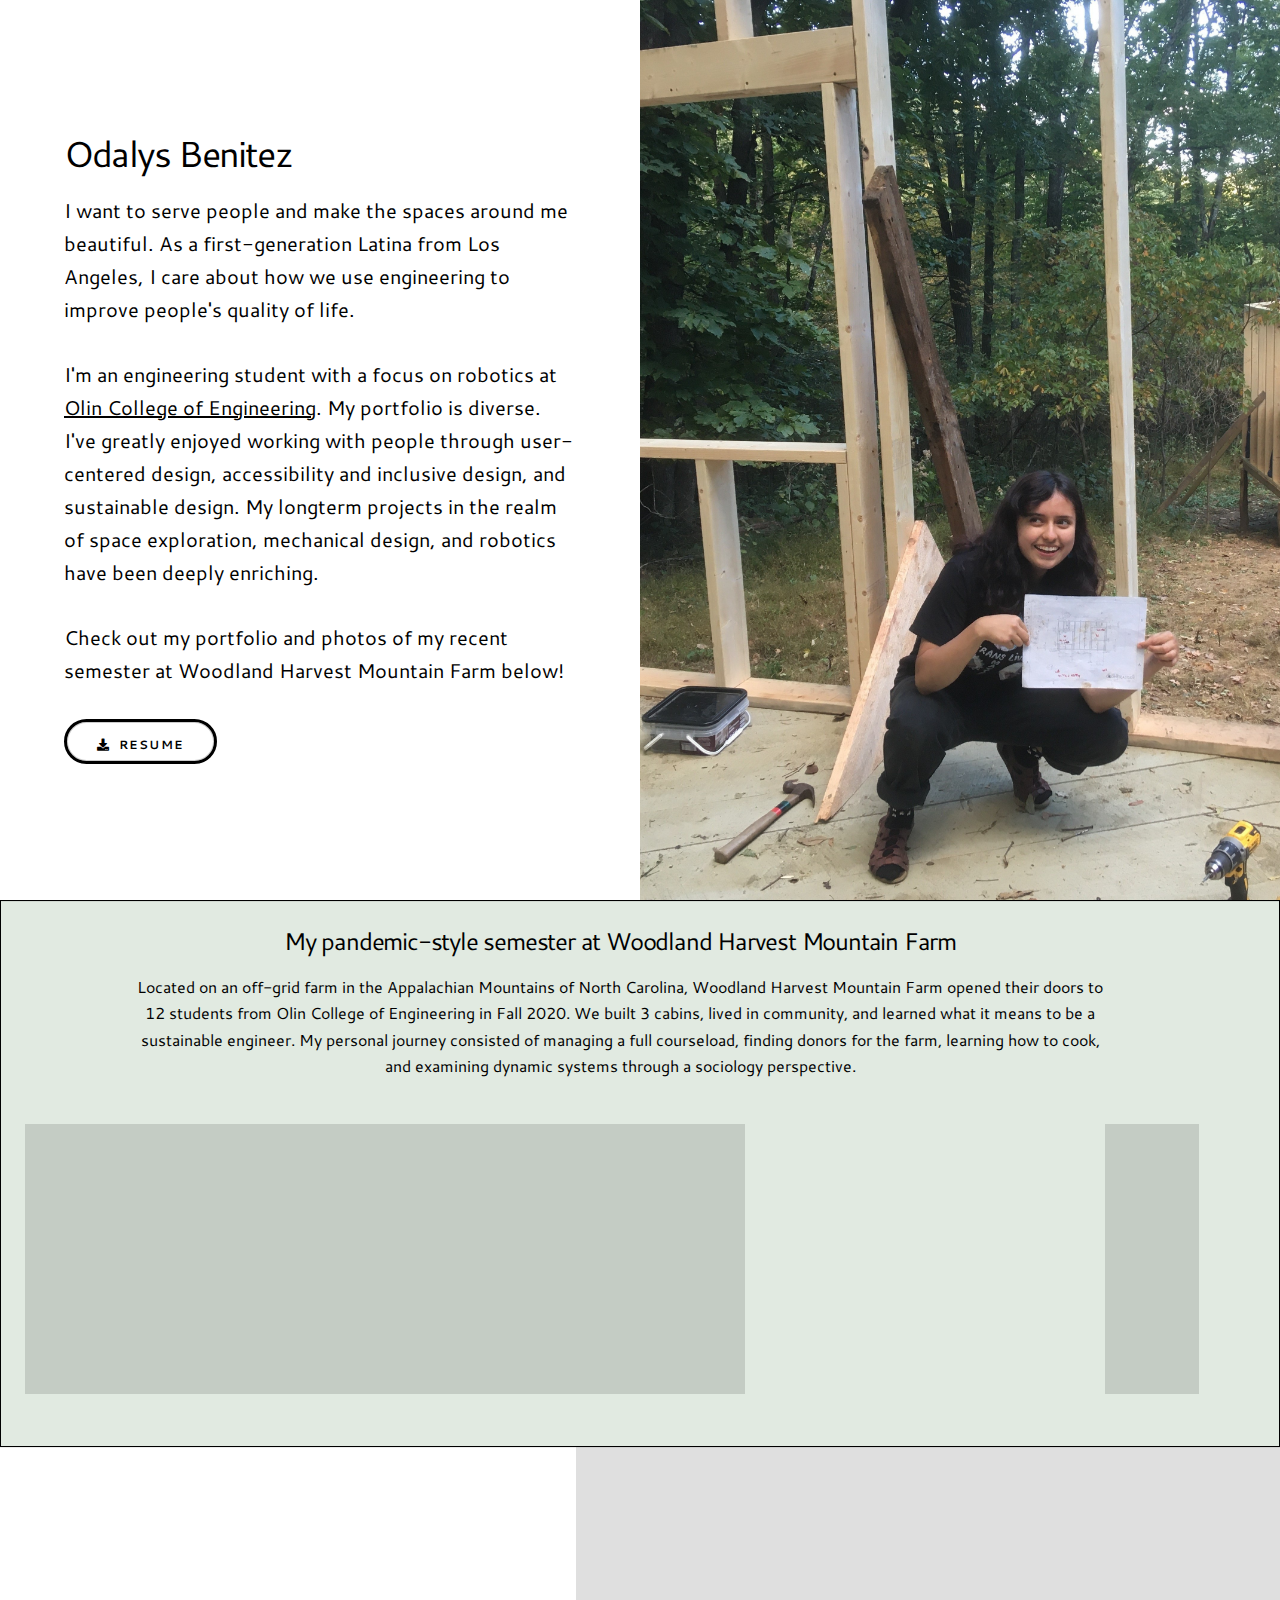
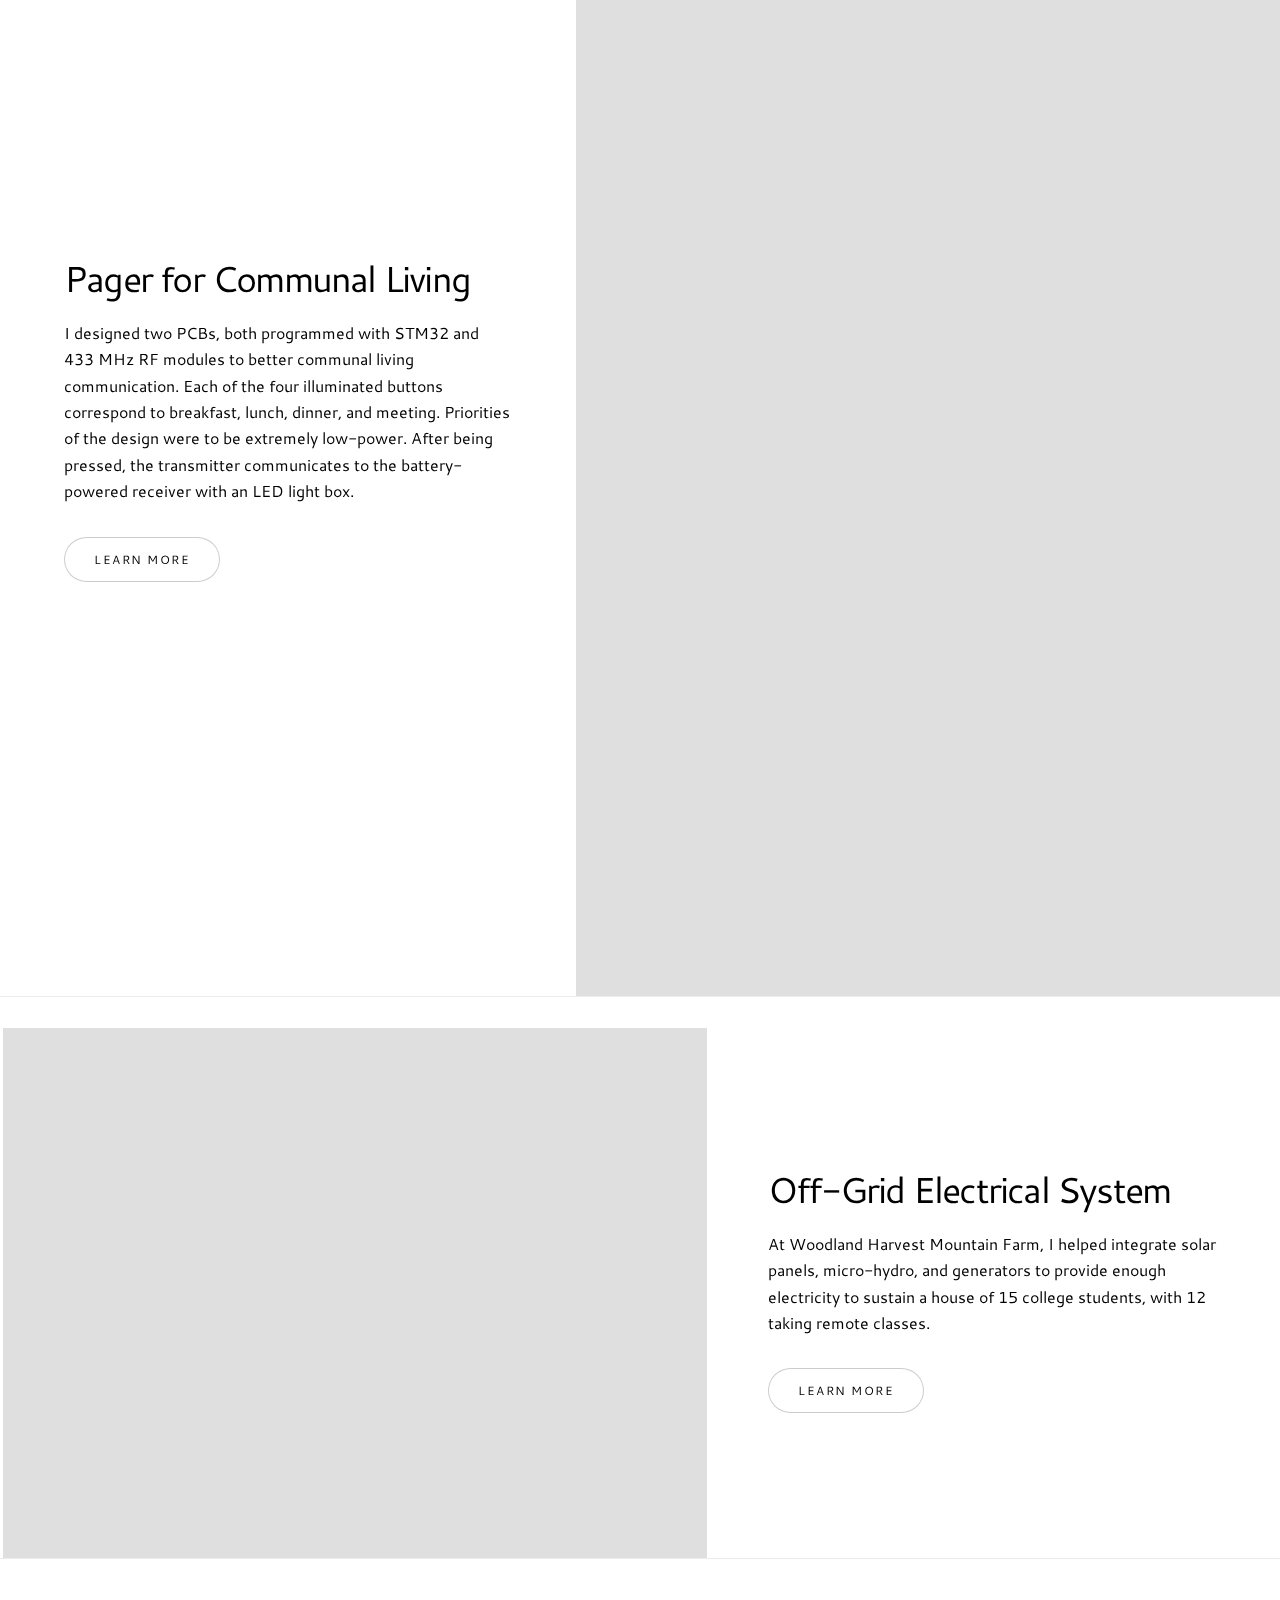
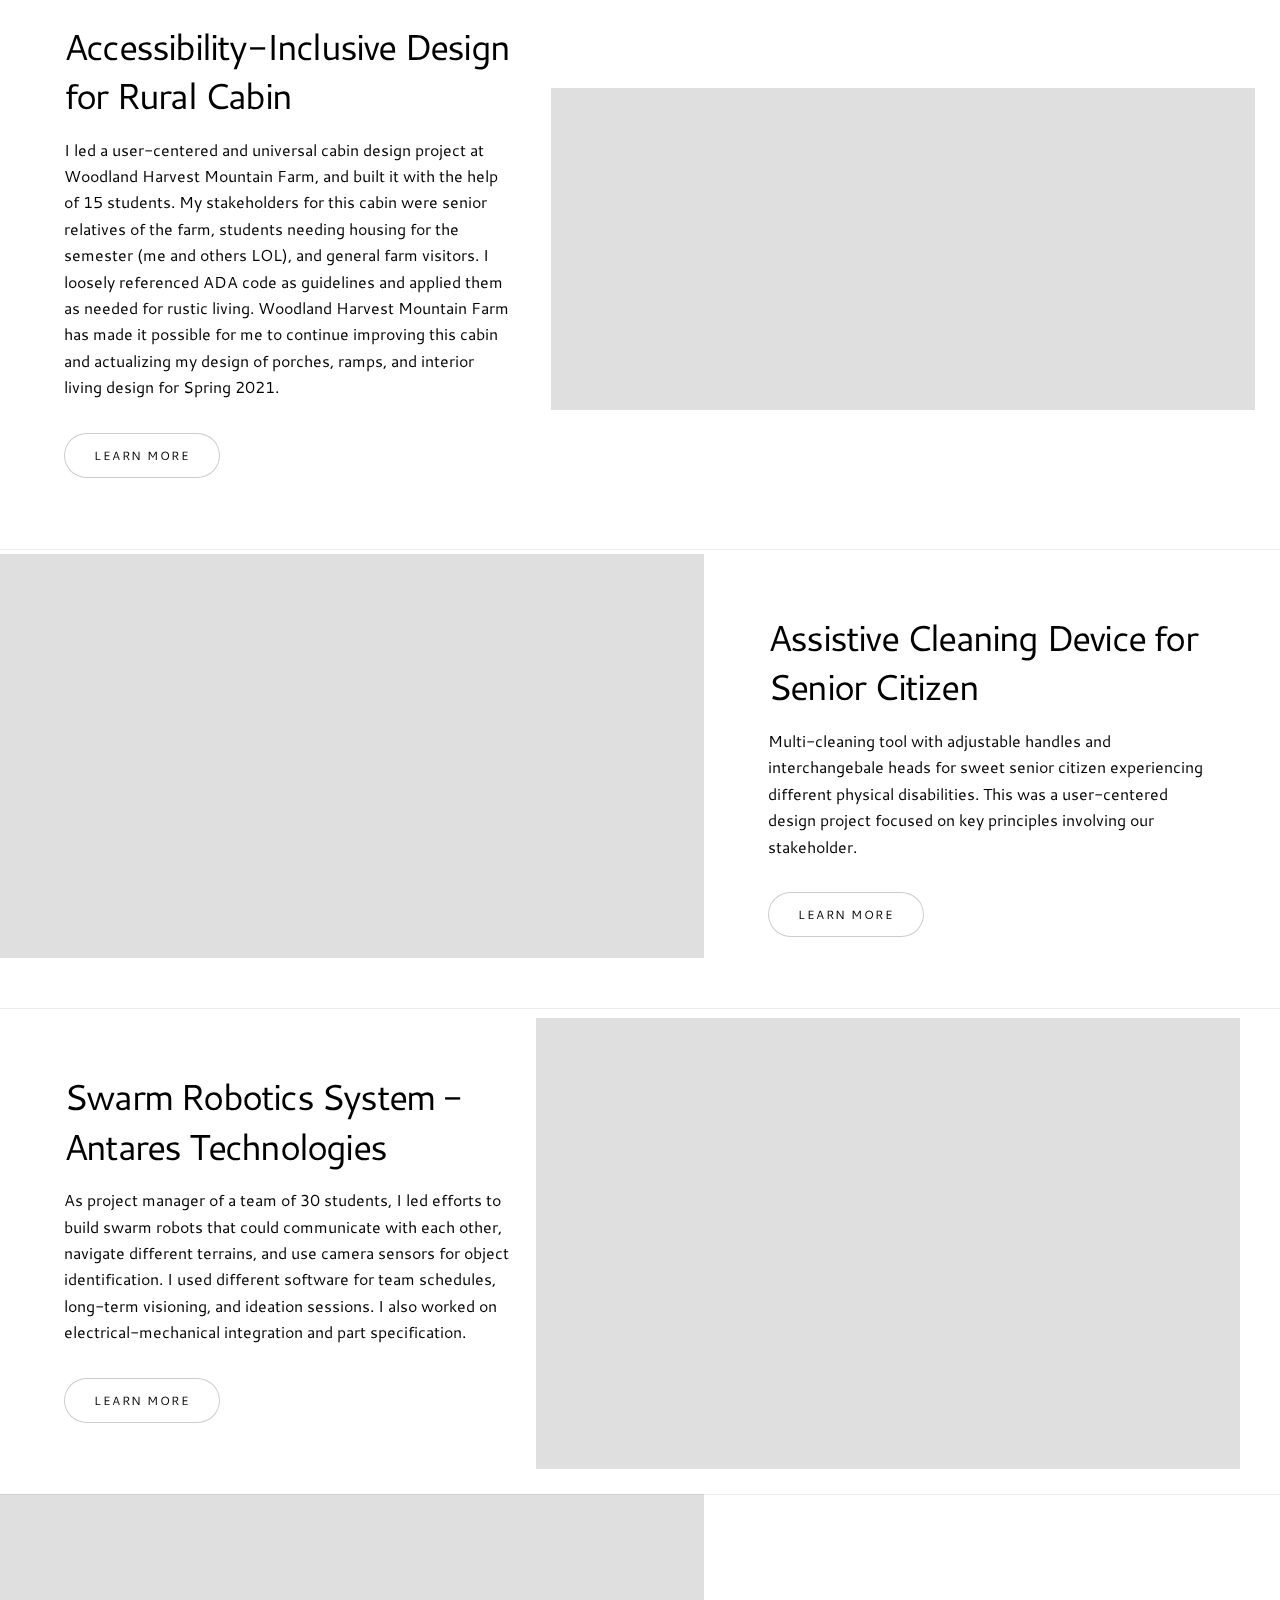
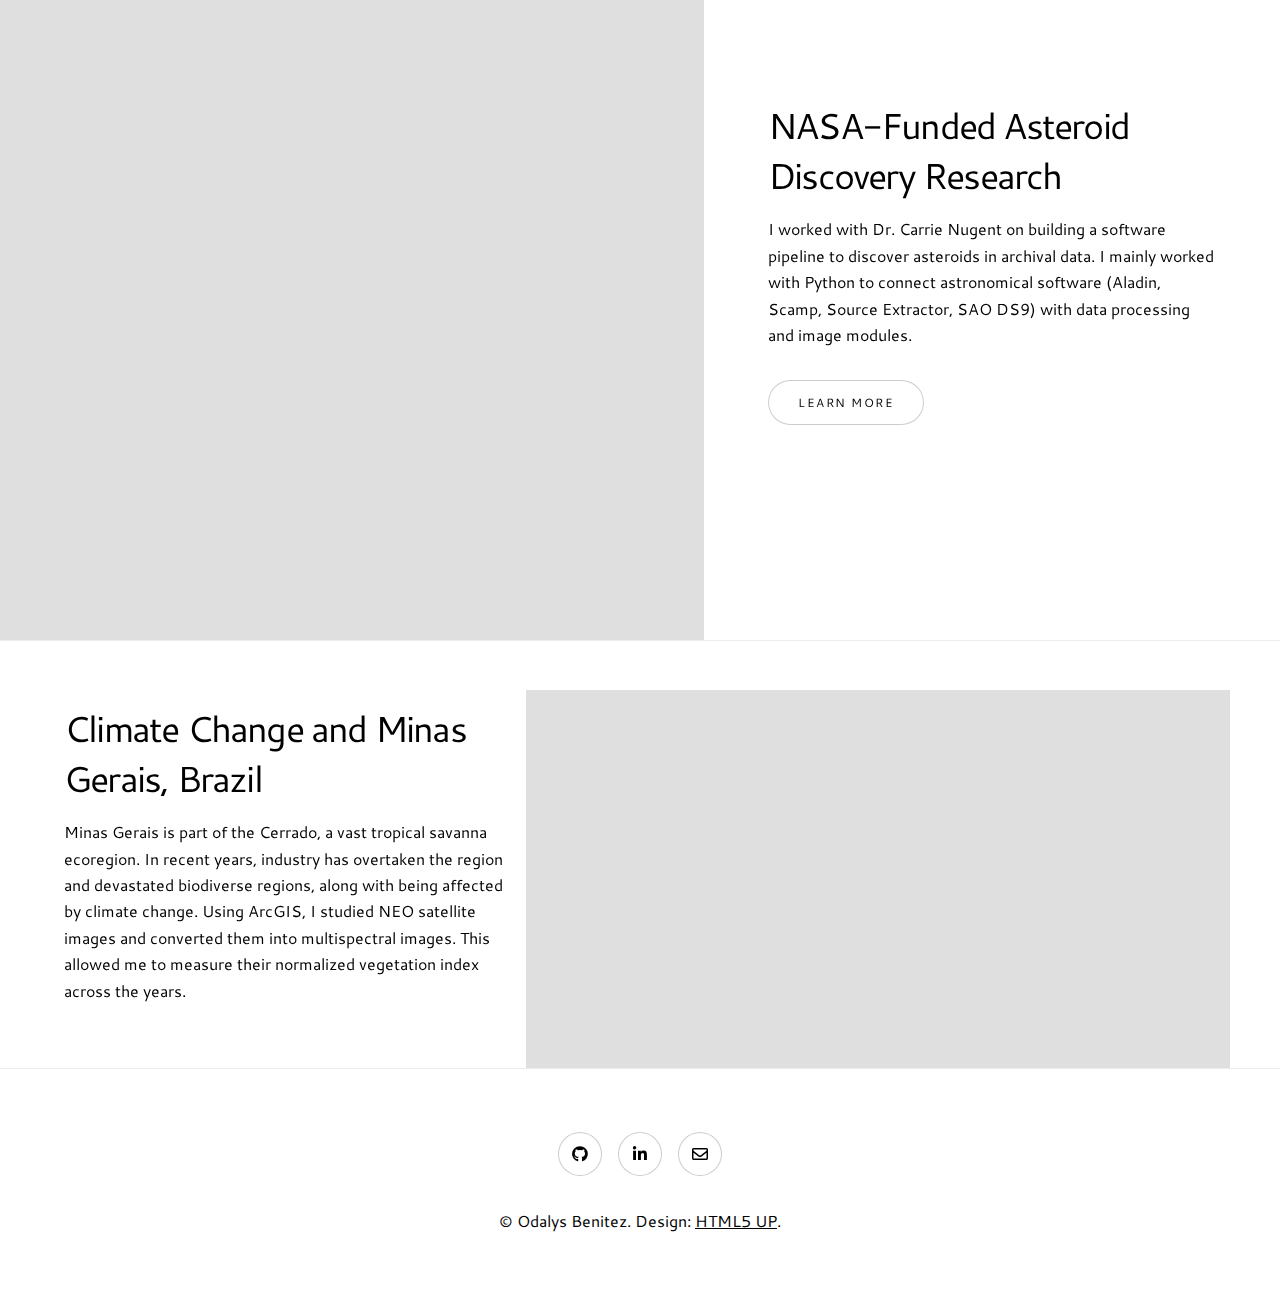
==== commit 5caf144d: "Couple of edits" ====
--- a/Odi_Website/index.html
+++ b/Odi_Website/index.html
@@ -11,7 +11,7 @@
 		<meta name="viewport" content="width=device-width, initial-scale=1, user-scalable=no" />
 		<link rel="stylesheet" href="assets/css/main.css" />
 		<noscript><link rel="stylesheet" href="assets/css/noscript.css" /></noscript>
-		<link rel="shortcut icon" href="images/odi.jpg"> <!--this is your website icon-->
+		<link rel="shortcut icon" href="images/odilogo.png"> <!--this is your website icon-->
 		
 	</head>
 	<body class="is-preload">
@@ -26,23 +26,23 @@
 					<section class="banner style1 orient-left content-align-left image-position-right fullscreen onload-image-fade-in onload-content-fade-right">
 						<div class="content">
 							<h2 style="">Odalys Benitez</h2>
-							<p class="major">Hello! I'm an engineering student with a focus on robotics at  <a href="https://www.olin.edu">Olin College of Engineering</a>. My portfolio is diverse. I've greatly enjoyed working with people through user-centered design, accessibility and inclusive design, and sustainable design. My longterm projects in the realm of space exploration, mechanical design, and robotics have been deeply enriching. 
-
-							<p class = "major"> I want to serve people and make the spaces around me beautiful. As a first-generation Latina from Los Angeles, I care about how we use engineering to improve people's quality of life.</p>
+							<p class="major">I want to serve people and make the spaces around me beautiful. As a first-generation Latina from Los Angeles, I care about how we use engineering to improve people's quality of life.</p>
+							<p class = "major">I'm an engineering student with a focus on robotics at  <a href="https://www.olin.edu">Olin College of Engineering</a>. My portfolio is diverse. I've greatly enjoyed working with people through user-centered design, accessibility and inclusive design, and sustainable design. My longterm projects in the realm of space exploration, mechanical design, and robotics have been deeply enriching. 
+ </p>
 							<p class = "major"> Check out my portfolio and photos of my recent semester at Woodland Harvest Mountain Farm below! </p>
 							<ul class="actions stacked" class="icons">
-								<li><a href="#first" style="font-weight:800; border:solid 3px;"class="button icon solid style1 fa-download" class="button fit wide"  >Resume</a></li>
+								<li><a href="OdalysResume2021.pdf" target="_blank" style="font-weight:800; border:solid 3px;"class="button icon solid style1 fa-download" class="button fit wide"  >Resume</a></li>
 							</ul>
 						</div>
 						<div class="image">
-							<img src="images/28.JPG" alt="" />
+							<img src="images/IMG_1692.JPG" alt="" />
 						</div>
 					</section>
 				<!-- Recent Update -->
 					<section style= "background-color:#E1EAE1; border-style:solid; border-width:thin thin;" class="wrapper style1 align-center">
 						<div style="padding:1.5rem 3rem 0.3rem 0.5rem;" class="inner">
 							<h3 style="font-weight:400">My pandemic-style semester at Woodland Harvest Mountain Farm</h3>
-							<p>Located on an off-grid farm in the Appalachian Mountains of North Carolina, Woodland Harvest Mountain Farm opened their doors to 12 students from Olin College of Engineering. We built 3 cabins, lived in community, and learned what it means to be a sustainable engineer. My personal journey consisted of managing a full courseload, finding donors for the farm, learning how to cook, and examining dynamic systems through a sociology perspective.</p>
+							<p>Located on an off-grid farm in the Appalachian Mountains of North Carolina, Woodland Harvest Mountain Farm opened their doors to 12 students from Olin College of Engineering in Fall 2020. We built 3 cabins, lived in community, and learned what it means to be a sustainable engineer. My personal journey consisted of managing a full courseload, finding donors for the farm, learning how to cook, and examining dynamic systems through a sociology perspective.</p>
 						</div>
 
 						<!-- Gallery -->
@@ -292,8 +292,8 @@
 					<footer class="wrapper style1 align-center">
 						<div class="inner">
 							<ul class="icons">
-								<li><a href="#" class="icon brands style2 fa-github"><span class="label">Github</span></a></li>
-								<li><a href="#" class="icon brands style2 fa-linkedin-in"><span class="label">LinkedIn</span></a></li>
+								<li><a href="https://github.com/odalysbest" class="icon brands style2 fa-github"><span class="label">Github</span></a></li>
+								<li><a href="https://linkedin.com/in/odalys-benitez" class="icon brands style2 fa-linkedin-in"><span class="label">LinkedIn</span></a></li>
 								<li><a href="mailto: obenitez@olin.edu" class="icon style2 fa-envelope"><span class="label">Email</span></a></li>
 							</ul>
 							<p>&copy; Odalys Benitez. Design: <a href="https://html5up.net">HTML5 UP</a>.</p>
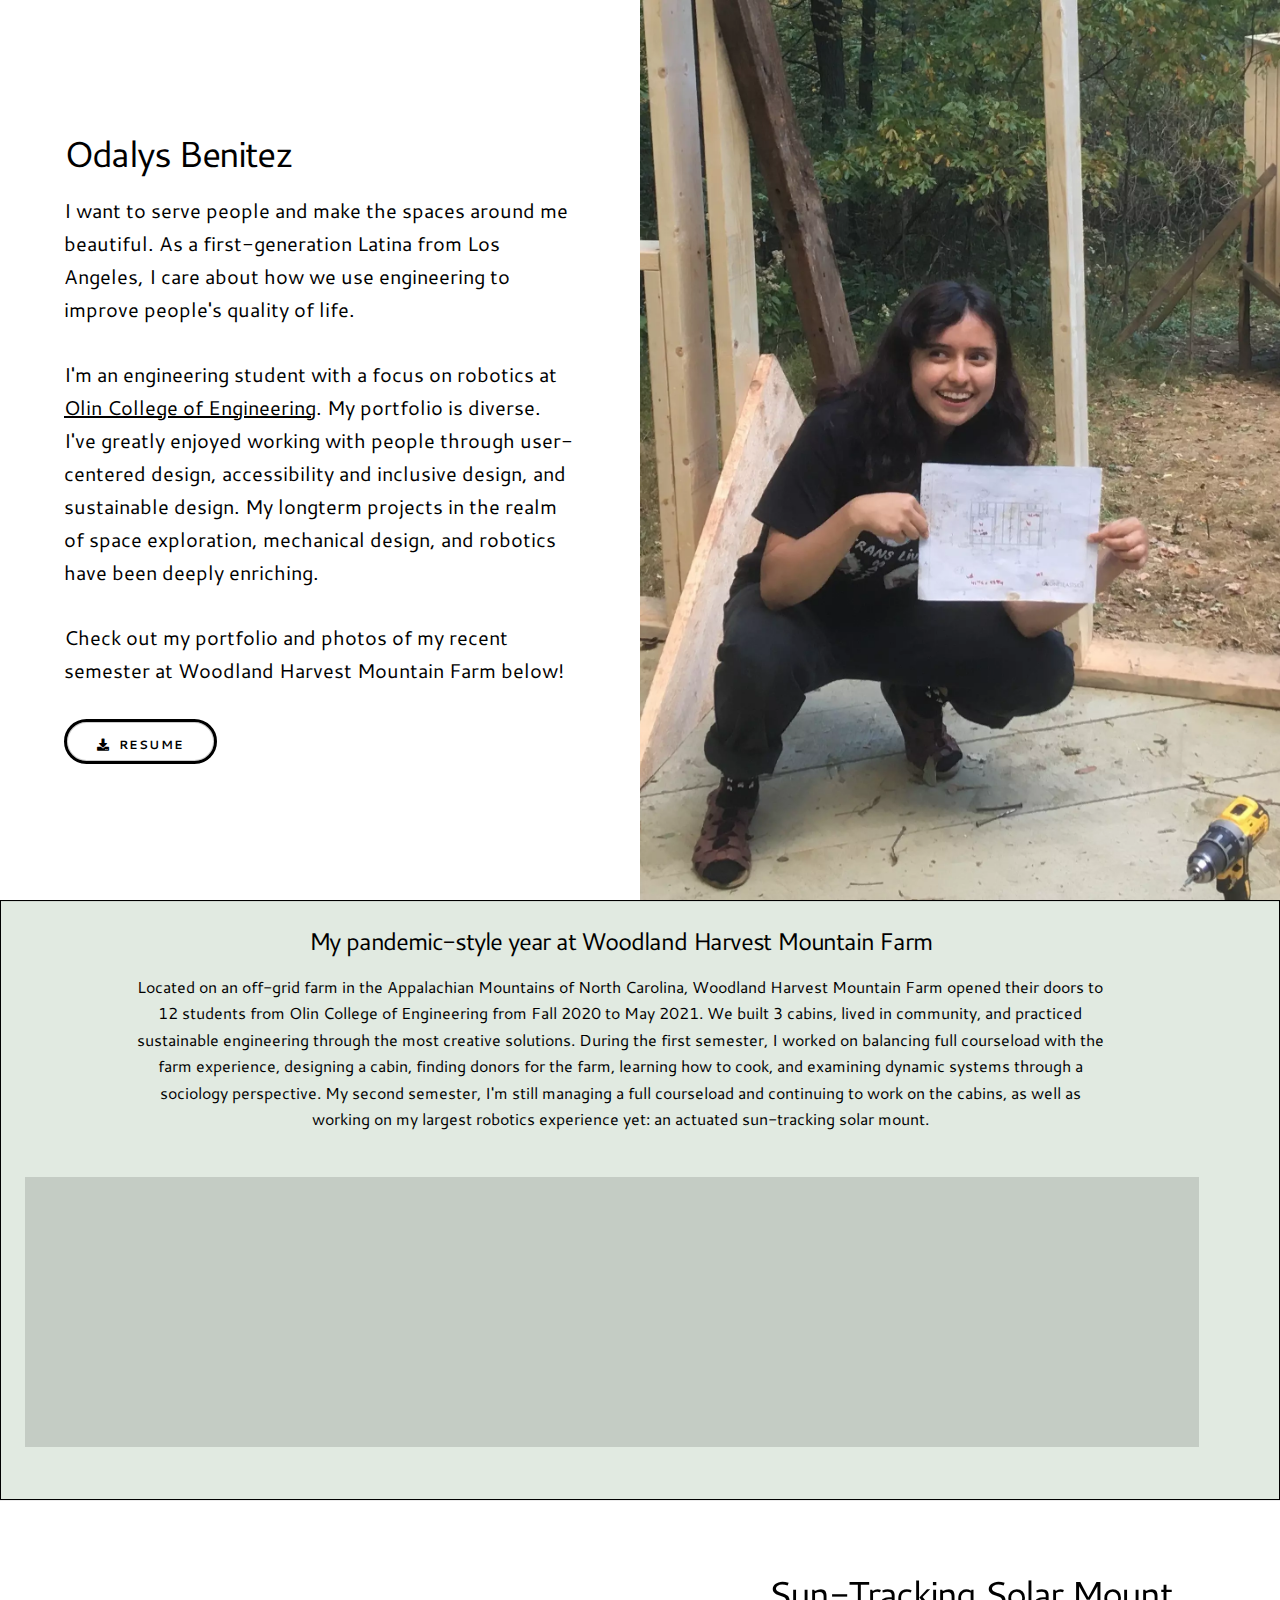
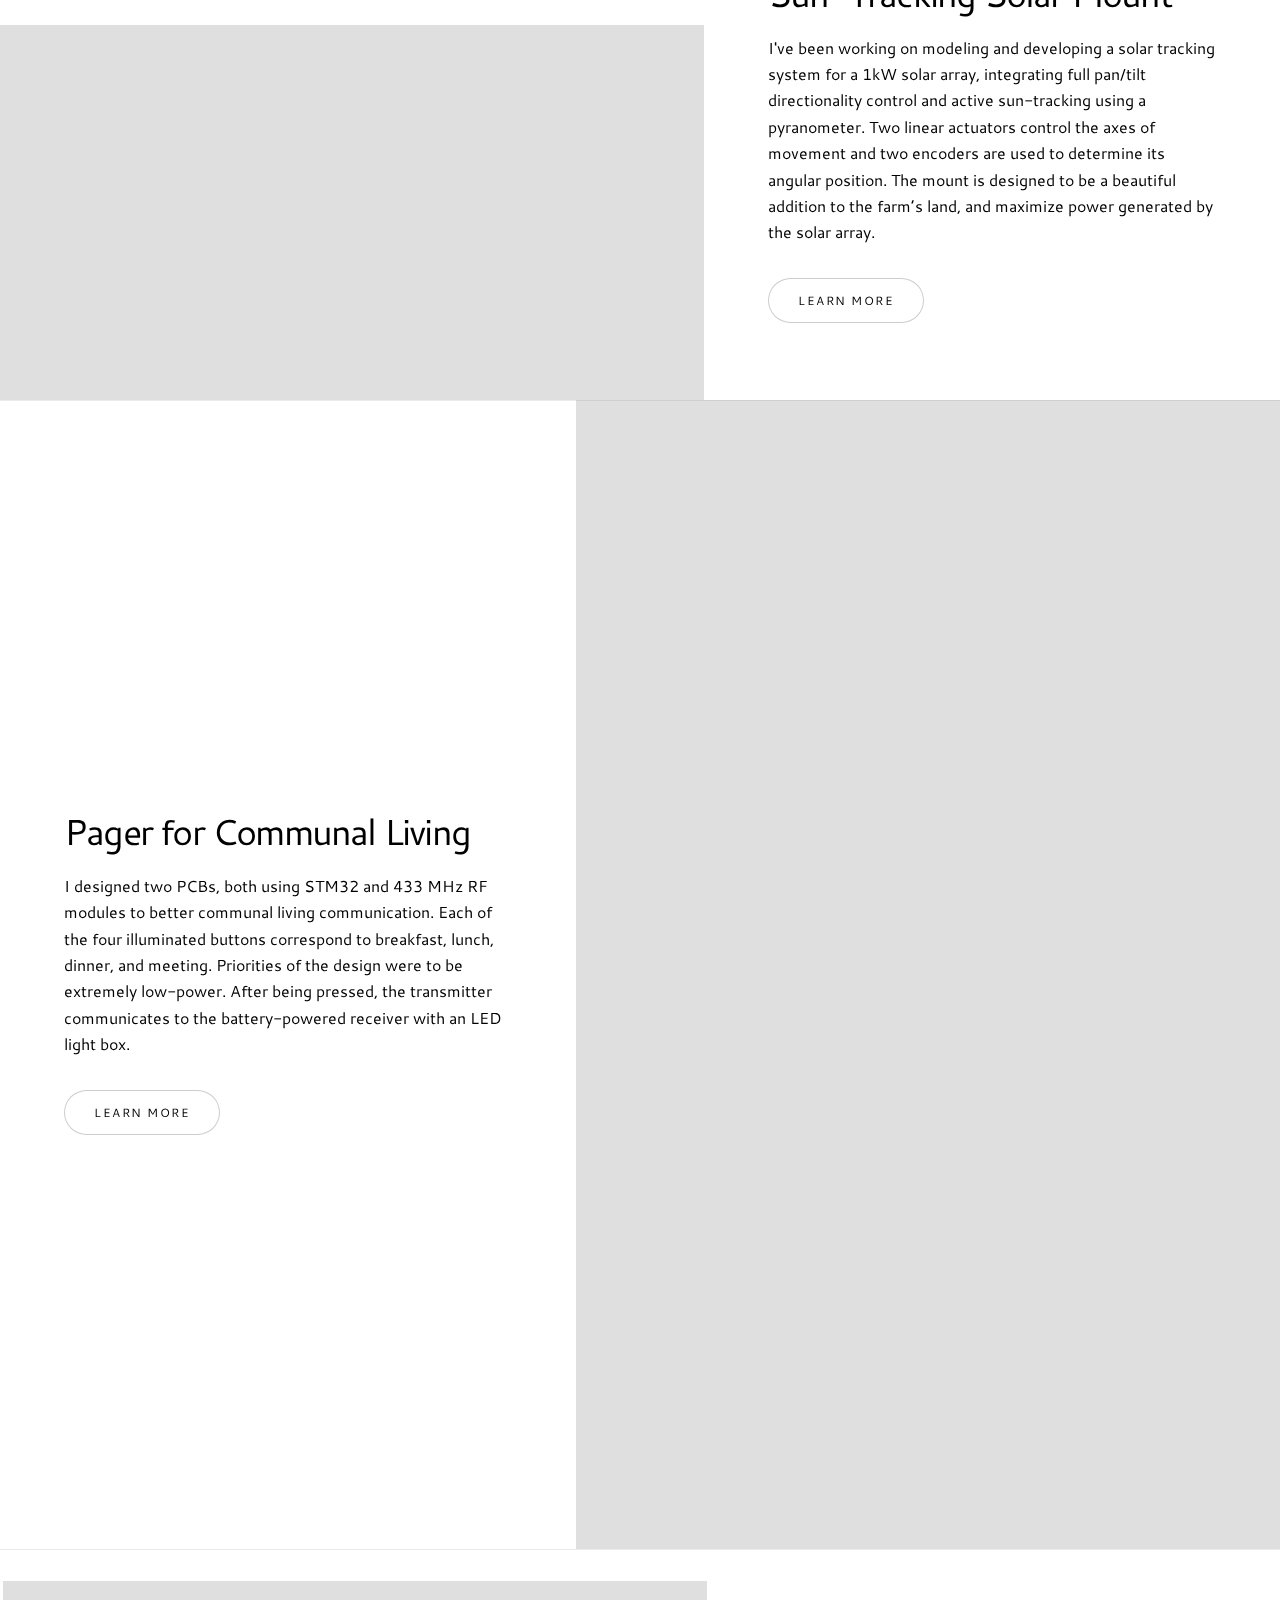
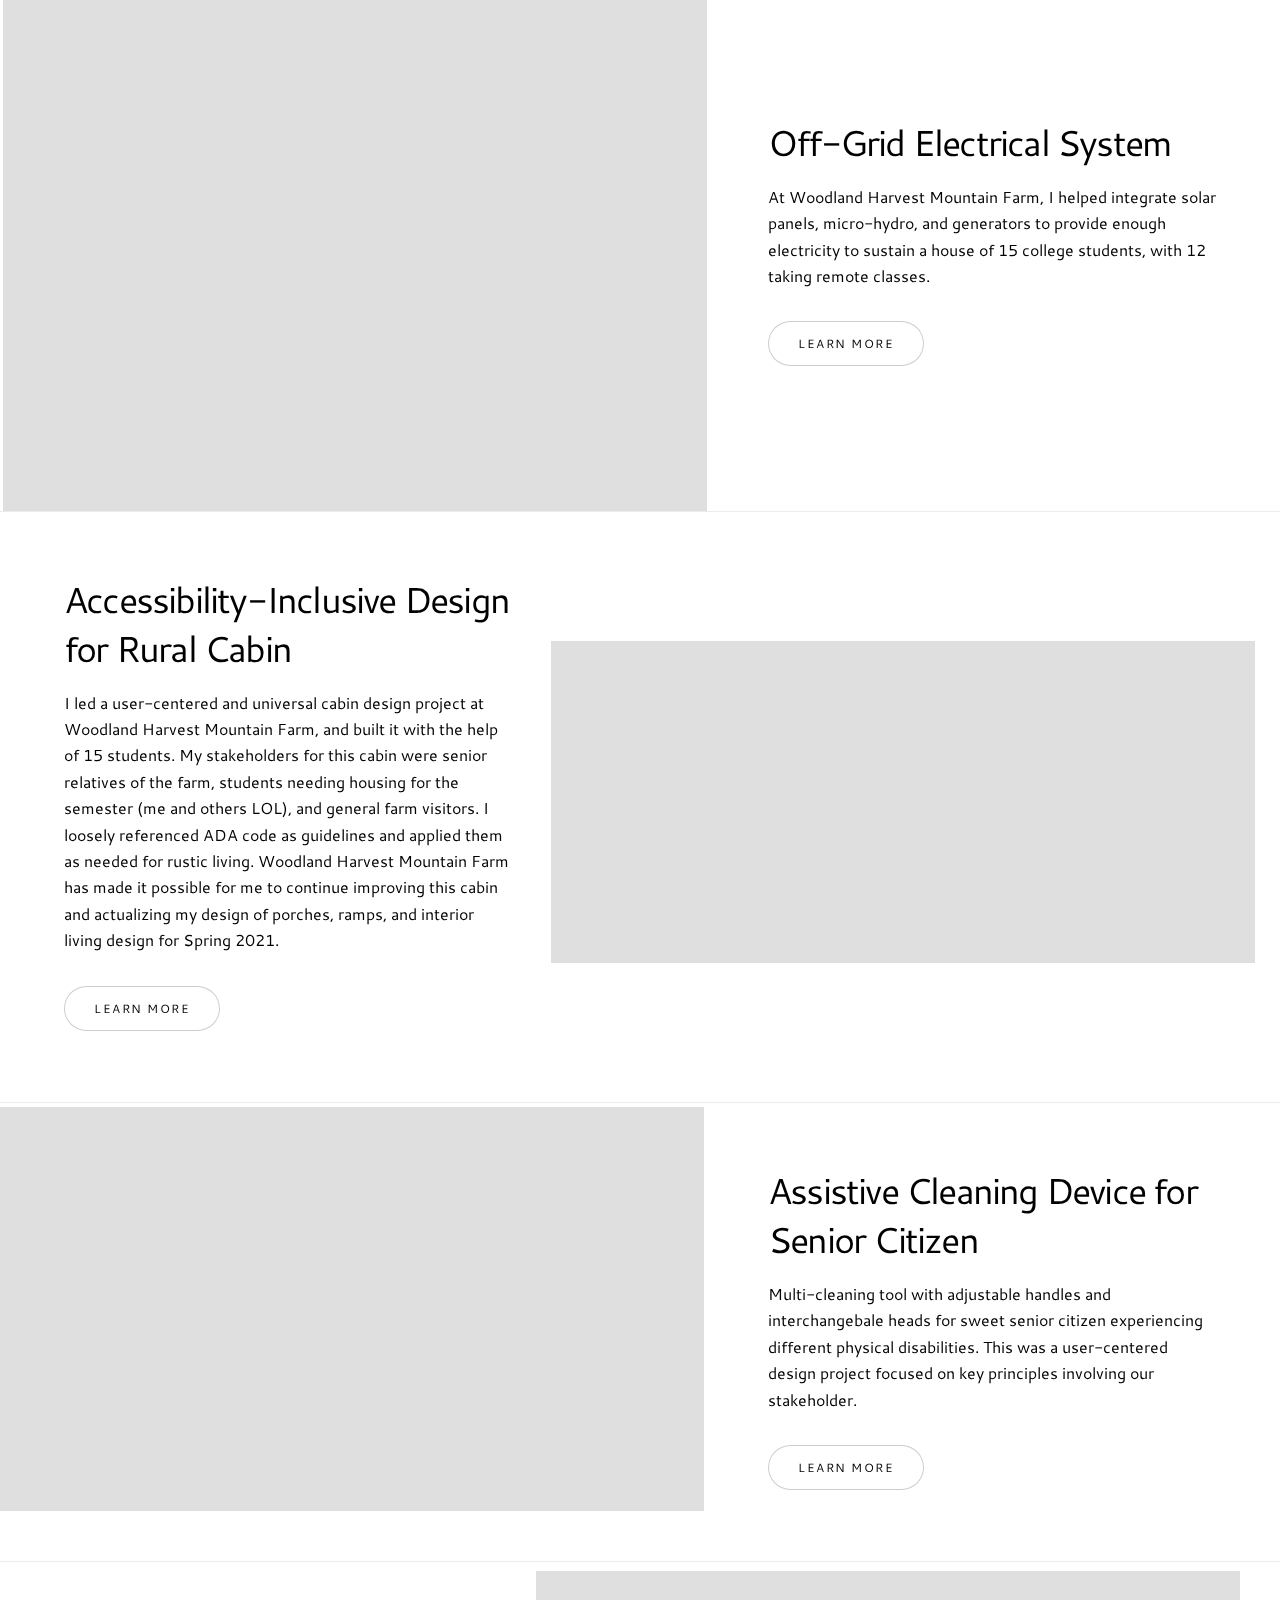
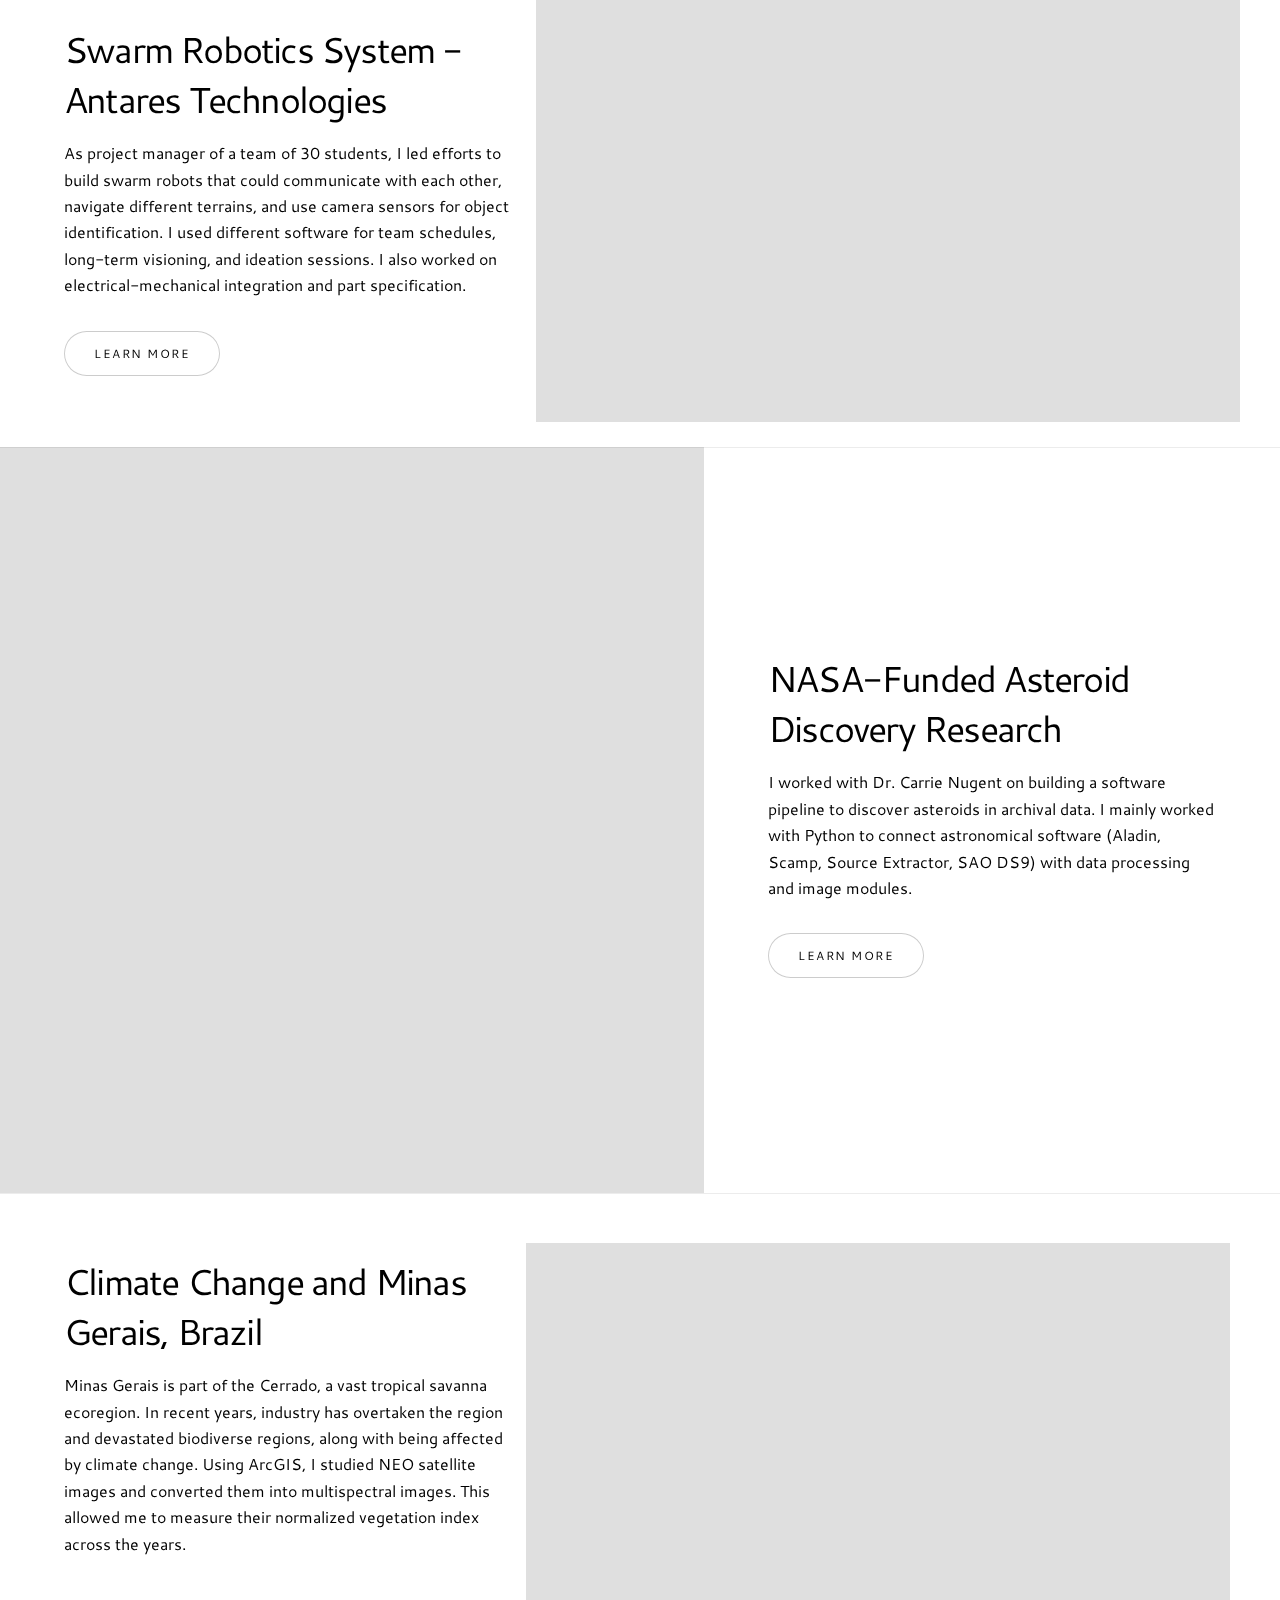
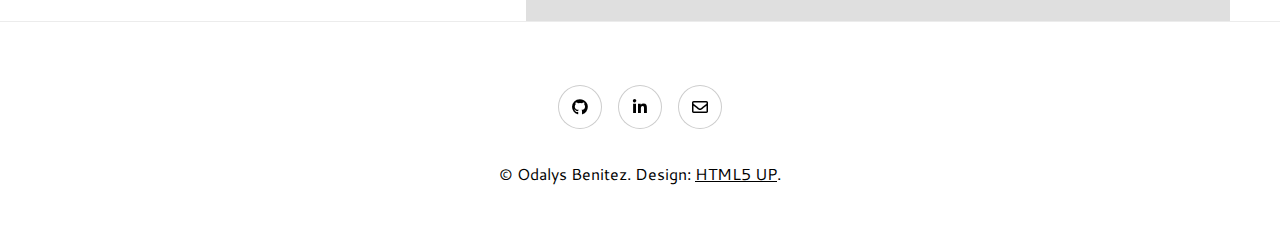
==== commit dc2271a4: "website changes solar tracker" ====
--- a/Odi_Website/index.html
+++ b/Odi_Website/index.html
@@ -12,6 +12,21 @@
 		<link rel="stylesheet" href="assets/css/main.css" />
 		<noscript><link rel="stylesheet" href="assets/css/noscript.css" /></noscript>
 		<link rel="shortcut icon" href="images/odilogo.png"> <!--this is your website icon-->
+		<!-- Matomo -->
+		<script type="text/javascript">
+		  var _paq = window._paq = window._paq || [];
+		  /* tracker methods like "setCustomDimension" should be called before "trackPageView" */
+		  _paq.push(['trackPageView']);
+		  _paq.push(['enableLinkTracking']);
+		  (function() {
+		    var u="https://odalysbenitez.matomo.cloud/";
+		    _paq.push(['setTrackerUrl', u+'matomo.php']);
+		    _paq.push(['setSiteId', '1']);
+		    var d=document, g=d.createElement('script'), s=d.getElementsByTagName('script')[0];
+		    g.type='text/javascript'; g.async=true; g.src='//cdn.matomo.cloud/odalysbenitez.matomo.cloud/matomo.js'; s.parentNode.insertBefore(g,s);
+		  })();
+		</script>
+		<!-- End Matomo Code -->
 		
 	</head>
 	<body class="is-preload">
@@ -35,21 +50,21 @@
 							</ul>
 						</div>
 						<div class="image">
-							<img src="images/IMG_1692.JPG" alt="" />
+							<img src="images/IMG_1692.JPG.webp" alt="" />
 						</div>
 					</section>
 				<!-- Recent Update -->
 					<section style= "background-color:#E1EAE1; border-style:solid; border-width:thin thin;" class="wrapper style1 align-center">
 						<div style="padding:1.5rem 3rem 0.3rem 0.5rem;" class="inner">
-							<h3 style="font-weight:400">My pandemic-style semester at Woodland Harvest Mountain Farm</h3>
-							<p>Located on an off-grid farm in the Appalachian Mountains of North Carolina, Woodland Harvest Mountain Farm opened their doors to 12 students from Olin College of Engineering in Fall 2020. We built 3 cabins, lived in community, and learned what it means to be a sustainable engineer. My personal journey consisted of managing a full courseload, finding donors for the farm, learning how to cook, and examining dynamic systems through a sociology perspective.</p>
+							<h3 style="font-weight:400">My pandemic-style year at Woodland Harvest Mountain Farm</h3>
+							<p>Located on an off-grid farm in the Appalachian Mountains of North Carolina, Woodland Harvest Mountain Farm opened their doors to 12 students from Olin College of Engineering from Fall 2020 to May 2021. We built 3 cabins, lived in community, and practiced sustainable engineering through the most creative solutions. During the first semester, I worked on balancing full courseload with the farm experience, designing a cabin, finding donors for the farm, learning how to cook, and examining dynamic systems through a sociology perspective. My second semester, I'm still managing a full courseload and continuing to work on the cabins, as well as working on my largest robotics experience yet: an actuated sun-tracking solar mount. </p>
 						</div>
 
 						<!-- Gallery -->
 							<div style="padding:0.5rem 5rem 3rem 1.5rem;"class="gallery style2 medium lightbox onscroll-fade-in">
 								<article>
-									<a href="images/gallery/fulls/build.JPG" class="image">
-										<img src="images/gallery/thumbs/build.JPG" alt="" />
+									<a href="images/gallery/fulls/build.JPG.webp" class="image">
+										<img src="images/gallery/thumbs/build.JPG.webp" alt="" />
 									</a>
 									<div class="caption">
 										<h3>Building Wall Frames</h3>
@@ -60,8 +75,8 @@
 									</div>
 								</article>
 								<article>
-									<a href="images/gallery/fulls/lisaande.jpg" class="image">
-										<img src="images/gallery/thumbs/lisaande.jpg" alt="" />
+									<a href="images/gallery/fulls/lisaande.jpg.webp" class="image">
+										<img src="images/gallery/thumbs/lisaande.jpg.webp" alt="" />
 									</a>
 									<div class="caption">
 										<h3>Lisa and Elizabeth</h3>
@@ -72,8 +87,8 @@
 									</div>
 								</article>
 								<article>
-									<a href="images/gallery/fulls/meeting.jpg" class="image">
-										<img src="images/gallery/thumbs/meeting.jpg" alt="" />
+									<a href="images/gallery/fulls/meeting.jpg.webp" class="image">
+										<img src="images/gallery/thumbs/meeting.jpg.webp" alt="" />
 									</a>
 									<div class="caption">
 										<h3>Communal Meetings</h3>
@@ -84,8 +99,8 @@
 									</div>
 								</article>
 								<article>
-									<a href="images/gallery/fulls/octa.JPG" class="image">
-										<img src="images/gallery/thumbs/octa.JPG" alt="" />
+									<a href="images/gallery/fulls/octa.JPG.webp" class="image">
+										<img src="images/gallery/thumbs/octa.JPG.webp" alt="" />
 									</a>
 									<div class="caption">
 										<h3>Octagon Floor Frame</h3>
@@ -96,8 +111,8 @@
 									</div>
 								</article>
 								<article>
-									<a href="images/gallery/fulls/odiandjas.jpg" class="image">
-										<img src="images/gallery/thumbs/odiandjas.jpg" alt="" />
+									<a href="images/gallery/fulls/odiandjas.jpg.webp" class="image">
+										<img src="images/gallery/thumbs/odiandjas.jpg.webp" alt="" />
 									</a>
 									<div class="caption">
 										<h3>Digging Post Holes! </h3>
@@ -108,8 +123,8 @@
 									</div>
 								</article>
 								<article>
-									<a href="images/gallery/fulls/odiandjas2.jpg" class="image">
-										<img src="images/gallery/thumbs/odiandjas2.jpg" alt="" />
+									<a href="images/gallery/fulls/odiandjas2.jpg.webp" class="image">
+										<img src="images/gallery/thumbs/odiandjas2.jpg.webp" alt="" />
 									</a>
 									<div class="caption">
 										<h3>3D Modeling</h3>
@@ -120,8 +135,8 @@
 									</div>
 								</article>
 								<article>
-									<a href="images/gallery/fulls/odi.jpg" class="image">
-										<img src="images/gallery/thumbs/odi.jpg" alt="" />
+									<a href="images/gallery/fulls/odi.jpg.webp" class="image">
+										<img src="images/gallery/thumbs/odi.jpg.webp" alt="" />
 									</a>
 									<div class="caption">
 										<h3>Light Straw Clay</h3>
@@ -132,8 +147,8 @@
 									</div>
 								</article>
 								<article>
-									<a href="images/gallery/fulls/turbine.jpg" class="image">
-										<img src="images/gallery/thumbs/turbine.jpg" alt="" />
+									<a href="images/gallery/fulls/turbine.jpg.webp" class="image">
+										<img src="images/gallery/thumbs/turbine.jpg.webp" alt="" />
 									</a>
 									<div class="caption">
 										<h3>Micro Hydro</h3>
@@ -144,8 +159,8 @@
 									</div>
 								</article>
 								<article>
-									<a href="images/gallery/fulls/pickthis6.JPG" class="image">
-										<img src="images/gallery/thumbs/pickthis6.JPG" alt="" />
+									<a href="images/gallery/fulls/pickthis6.JPG.webp" class="image">
+										<img src="images/gallery/thumbs/pickthis6.JPG.webp" alt="" />
 									</a>
 									<div class="caption">
 										<h3>Implementing Light Straw Clay</h3>
@@ -156,8 +171,8 @@
 									</div>
 								</article>
 								<article>
-									<a href="images/gallery/fulls/drill.jpg" class="image">
-										<img src="images/gallery/thumbs/drill.jpg" alt="" />
+									<a href="images/gallery/fulls/drill.jpg.webp" class="image">
+										<img src="images/gallery/thumbs/drill.jpg.webp" alt="" />
 									</a>
 									<div class="caption">
 										<h3>Rafters</h3>
@@ -168,8 +183,8 @@
 									</div>
 								</article>
 								<article>
-									<a href="images/gallery/fulls/crones.jpg" class="image">
-										<img src="images/gallery/thumbs/crones.jpg" alt="" />
+									<a href="images/gallery/fulls/crones.jpg.webp" class="image">
+										<img src="images/gallery/thumbs/crones.jpg.webp" alt="" />
 									</a>
 									<div class="caption">
 										<h3>Crone'Cabin</h3>
@@ -180,8 +195,8 @@
 									</div>
 								</article>
 								<article>
-									<a href="images/gallery/fulls/ocatgon.jpg" class="image">
-										<img src="images/gallery/thumbs/octagon.jpg" alt="" />
+									<a href="images/gallery/fulls/ocatgon.jpg.webp" class="image">
+										<img src="images/gallery/thumbs/octagon.jpg.webp" alt="" />
 									</a>
 									<div class="caption">
 										<h3>Octagon Cabin</h3>
@@ -194,17 +209,29 @@
 							</div>
 
 					</section>
+					<section class="spotlight style1 orient-right content-align-left image-position-center onscroll-image-fade-in">
+						<div class="content">
+							<h2>Sun-Tracking Solar Mount</h2>
+							<p>I've been working on modeling and developing a solar tracking system for a 1kW solar array, integrating full pan/tilt directionality control and active sun-tracking using a pyranometer. Two linear actuators control the axes of movement and two encoders are used to determine its angular position. The mount is designed to be a beautiful addition to the farm’s land, and maximize power generated by the solar array. </p>
+							<ul class="actions stacked">
+								<li><a href="Suntrackingmount.html" class="button">Learn More</a></li>
+							</ul>
+						</div>
+						<div style = "top:125px;" class="image">
+							<img src="images/mainsolarphoto.jpg" alt="" />
+						</div>
+					</section>
 				<!-- Two -->
 					<section class="spotlight style1 orient-left content-align-left image-position-center onscroll-image-fade-in" id="first">
 						<div class="content">
 							<h2>Pager for Communal Living</h2>
-							<p>I designed two PCBs, both programmed with STM32 and 433 MHz RF modules to better communal living communication. Each of the four illuminated buttons correspond to breakfast, lunch, dinner, and meeting. Priorities of the design were to be extremely low-power. After being pressed, the transmitter communicates to the battery-powered receiver with an LED light box. </p>
+							<p>I designed two PCBs, both using STM32 and 433 MHz RF modules to better communal living communication. Each of the four illuminated buttons correspond to breakfast, lunch, dinner, and meeting. Priorities of the design were to be extremely low-power. After being pressed, the transmitter communicates to the battery-powered receiver with an LED light box. </p>
 							<ul class="actions stacked">
 								<li><a href="Pagerboi1.html" class="button">Learn More</a></li>
 							</ul>
 						</div>
 						<div class="image">
-							<img src="images/PCBS.png" alt="" />
+							<img src="images/PCBS.png.webp" alt="" />
 						</div>
 					</section>		
 				<!-- Three -->
@@ -230,7 +257,7 @@
 							</ul>
 						</div>
 						<div style="right:25px; top:130px;" class="image">
-							<img src="images/accessibility.png" alt="" />
+							<img src="images/accessibility.png.webp" alt="" />
 						</div>
 					</section>
 				<!-- Five  -->
@@ -243,7 +270,7 @@
 							</ul>
 						</div>
 						<div style="top:5px;" class="image">
-							<img src="images/E4H.jpg" alt="" />
+							<img src="images/E4H.jpg.webp" alt="" />
 						</div>
 					</section>
 
@@ -257,7 +284,7 @@
 							</ul>
 						</div>
 						<div style="top:10px; right:40px;" class="image">
-							<img src="images/antares.jpg" alt="" />
+							<img src="images/antares.jpg.webp" alt="" />
 						</div>
 					</section>
 
@@ -271,7 +298,7 @@
 							</ul>
 						</div>
 						<div class="image">
-							<img src="images/asteroid.png" alt="" />
+							<img src="images/asteroid.png.webp" alt="" />
 						</div>
 					</section>
 
@@ -282,7 +309,7 @@
 							<p>Minas Gerais is part of the Cerrado, a vast tropical savanna ecoregion. In recent years, industry has overtaken the region and devastated biodiverse regions, along with being affected by climate change. Using ArcGIS, I studied NEO satellite images and converted them into multispectral images. This allowed me to measure their normalized vegetation index across the years.  </p>
 						</div>
 						<div style="top:50px; right:50px;" class="image">
-							<img src="images/climatechangeminas.jpg" alt="" />
+							<img src="images/climatechangeminas.jpg.webp" alt="" />
 						</div>
 					</section>
 
